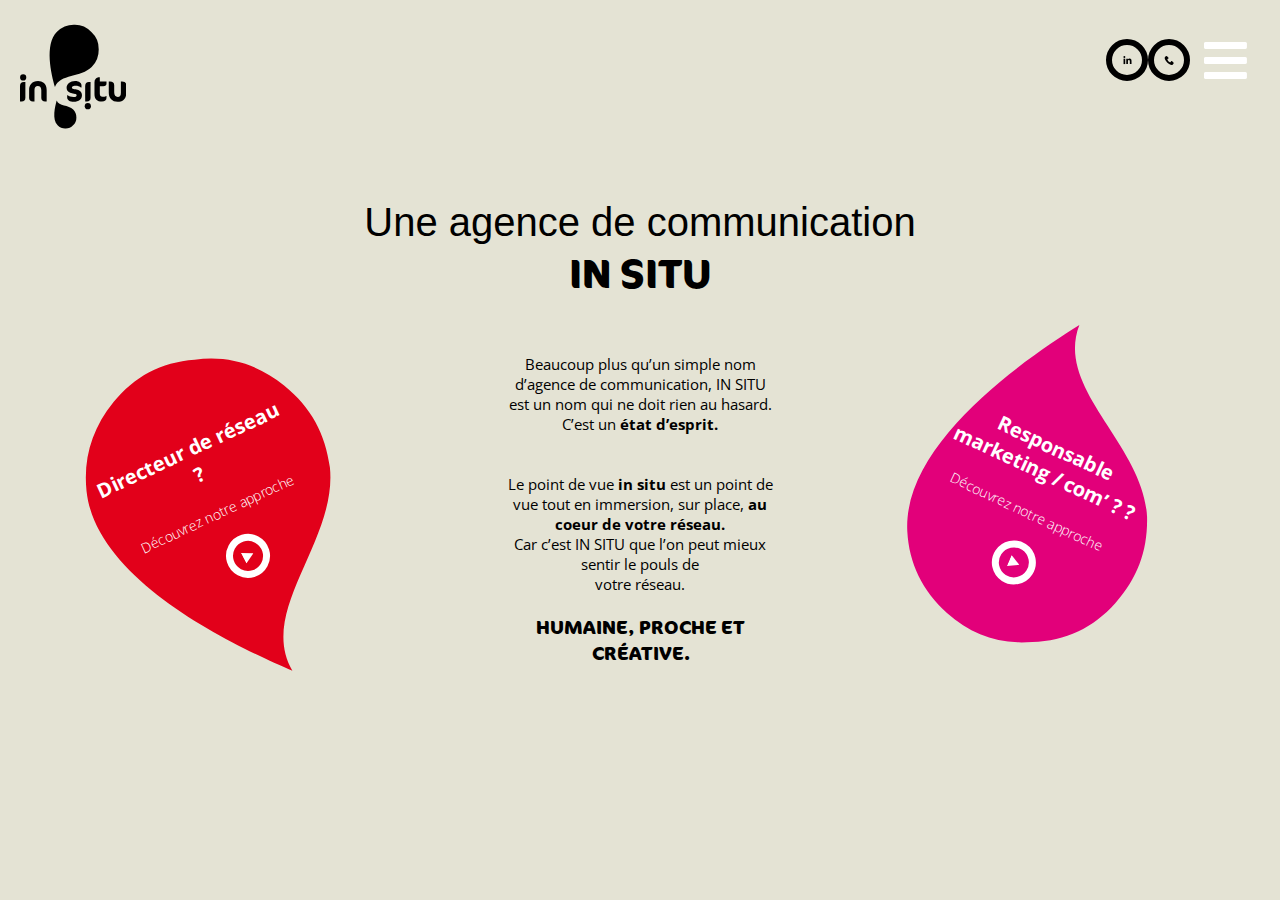
==== about.html @ 2fa6be8c "Add sources" ====
<!DOCTYPE html>
<html lang="fr">
  <head>
    <meta charset="UTF-8" />
    <meta name="viewport" content="width=device-width, initial-scale=1.0" />
    <title>Insitu</title>
    <link
      rel="stylesheet"
      href="https://cdnjs.cloudflare.com/ajax/libs/font-awesome/5.15.1/css/all.min.css"
    />
    <link
      href="https://fonts.googleapis.com/css?family=Open+Sans:300,300italic,regular,italic,600,600italic,700,700italic,800,800italic"
      rel="stylesheet"
    />
    <link rel="stylesheet" href="assets/css/style.css" />
  </head>

  <body class="body_about">
    <header class="about">
      <div class="logo">
        <svg
          xmlns="http://www.w3.org/2000/svg"
          width="156.953"
          height="153.266"
          viewBox="0 0 156.953 153.266"
        >
          <g
            id="Groupe_18"
            data-name="Groupe 18"
            transform="translate(-14.536 -9.21)"
          >
            <path
              id="Tracé_12"
              data-name="Tracé 12"
              d="M114.266,20.056a33.814,33.814,0,0,1,10.845,25.6A36.016,36.016,0,0,1,114.7,71.678c-15.621,15.624-46.849,9.985-54.23,29.5-5.2-18.216-16.049-62.468,3.038-81.557A35.028,35.028,0,0,1,89.1,9.21,32.894,32.894,0,0,1,114.266,20.056Z"
              transform="translate(5.666 0)"
            />
            <path
              id="Tracé_13"
              data-name="Tracé 13"
              d="M75.042,148a15.763,15.763,0,0,1-11.521-4.688c-8.593-8.591-3.711-28.512-1.368-36.714,3.322,8.788,17.379,6.251,24.411,13.283A16.219,16.219,0,0,1,91.25,131.6a15.22,15.22,0,0,1-4.883,11.522A14.8,14.8,0,0,1,75.042,148Z"
              transform="translate(6.555 14.475)"
            />
            <g
              id="Groupe_6"
              data-name="Groupe 6"
              transform="translate(14.536 86.656)"
            >
              <path
                id="Tracé_14"
                data-name="Tracé 14"
                d="M39.507,81.685c-9.15,0-13.246,6.335-13.246,12.613v12.287c0,2.985,2.216,5.071,5.388,5.071H34.19V94.772c0-3.67,1.815-5.95,4.737-5.95,3.578,0,5.318,2.118,5.318,6.477v11.285c0,2.985,2.3,5.071,5.6,5.071h2.331V94.667C52.174,85.7,45.812,81.685,39.507,81.685Z"
                transform="translate(-12.793 -75.884)"
              />
              <path
                id="Tracé_15"
                data-name="Tracé 15"
                d="M87.709,93.767c-5.086-.829-5.333-1.412-5.333-2.371,0-1.173.546-2.733,5.264-2.733,3.125,0,6.34,1.033,7.816,2.511l.126.126h.873v-3.12c0-3.129-2.973-6.5-9.5-6.5-7.13,0-12.506,4.426-12.506,10.292,0,4.485,3.037,7.092,9.284,7.968,5.149.72,5.535,1.531,5.535,2.685s-.492,2.68-4.737,2.68c-3.433,0-6.891-1.308-8.252-2.573l-.124-.116h-.863v3.647c0,3.321,4.287,6.022,9.555,6.022,7.814,0,12.3-3.656,12.3-10.03C97.143,97.63,93.968,94.772,87.709,93.767Z"
                transform="translate(-5.632 -75.884)"
              />
              <path
                id="Tracé_16"
                data-name="Tracé 16"
                d="M98.321,88.584V111.7h2.435c3.544,0,5.5-2.026,5.5-5.705V82.88h-2.435C100.272,82.88,98.321,84.906,98.321,88.584Z"
                transform="translate(-2.083 -75.707)"
              />
              <path
                id="Tracé_17"
                data-name="Tracé 17"
                d="M14.536,88.584V111.7h2.435c3.542,0,5.494-2.026,5.494-5.705V82.88H20.03C16.486,82.88,14.536,84.906,14.536,88.584Z"
                transform="translate(-14.536 -75.707)"
              />
              <path
                id="Tracé_18"
                data-name="Tracé 18"
                d="M118.17,76.635H116.1a5.275,5.275,0,0,0-3.65,2.1,7.517,7.517,0,0,0-2.159,5.922v17.086c0,7.079,3.936,10.979,11.085,10.979,4.229,0,6.655-1.887,6.655-5.177v-2.962h-.817l-.1.064a9.714,9.714,0,0,1-4.891.937c-2.8,0-4.052-1.444-4.052-4.684v-10.7h5.214c3.021,0,4.651-1.961,4.651-3.807V83.068H118.17Z"
                transform="translate(-0.304 -76.635)"
              />
              <path
                id="Tracé_19"
                data-name="Tracé 19"
                d="M148.24,82.236h-1.694v16.41c0,4.2-1.566,6.424-4.528,6.424-3.429,0-5.317-2.451-5.317-6.9V87.73c0-3.646-2.116-5.494-6.288-5.494h-1.748V98.857c0,7.985,5.217,13.352,12.985,13.352,8.545,0,12.876-4.652,12.876-13.827V87.73C154.526,84.034,152.47,82.236,148.24,82.236Z"
                transform="translate(2.426 -75.803)"
              />
            </g>
            <g
              id="Groupe_9"
              data-name="Groupe 9"
              transform="translate(14.681 82.399)"
            >
              <path
                id="Tracé_44"
                data-name="Tracé 44"
                d="M19.2,72.929a4.571,4.571,0,0,0,0,9.142,4.659,4.659,0,0,0,4.6-4.6A4.577,4.577,0,0,0,19.2,72.929Z"
                transform="translate(-14.662 -72.929)"
              />
              <path
                id="Tracé_45"
                data-name="Tracé 45"
                d="M102.315,109.874a4.571,4.571,0,1,0,4.6,4.6A4.659,4.659,0,0,0,102.315,109.874Z"
                transform="translate(-2.31 -67.438)"
              />
            </g>
          </g>
        </svg>
      </div>
      <nav>
        <ul>
          <li>
            <a href=""
              ><svg xmlns="http://www.w3.org/2000/svg" viewBox="0 0 50 50">
                <g
                  id="Groupe_38"
                  data-name="Groupe 38"
                  transform="translate(-1715 -71)"
                >
                  <g
                    id="Groupe_21"
                    data-name="Groupe 21"
                    transform="translate(1725.12 81.12)"
                  >
                    <g
                      id="Ellipse_6"
                      data-name="Ellipse 6"
                      transform="translate(-0.12 -0.12)"
                      fill="none"
                      stroke-width="10"
                    >
                      <circle cx="15" cy="15" r="15" stroke="none" />
                      <circle cx="15" cy="15" r="20" fill="none" />
                    </g>
                  </g>
                  <g id="linkedin" transform="translate(1734 89.286)">
                    <path
                      id="Tracé_62"
                      data-name="Tracé 62"
                      d="M17.229,16.833h0V11.871c0-2.427-.523-4.3-3.36-4.3a2.946,2.946,0,0,0-2.653,1.458h-.039V7.8H8.489v9.032h2.8V12.36c0-1.178.223-2.316,1.681-2.316,1.437,0,1.458,1.344,1.458,2.392v4.4Z"
                      transform="translate(-3.704 -3.305)"
                    />
                    <path
                      id="Tracé_63"
                      data-name="Tracé 63"
                      d="M.4,7.977H3.2v9.032H.4Z"
                      transform="translate(-0.173 -3.481)"
                    />
                    <path
                      id="Tracé_64"
                      data-name="Tracé 64"
                      d="M1.625,0A1.632,1.632,0,1,0,3.249,1.625,1.625,1.625,0,0,0,1.625,0Z"
                      transform="translate(0)"
                    />
                  </g>
                </g>
              </svg>
            </a>
          </li>
          <li>
            <a href="">
              <svg xmlns="http://www.w3.org/2000/svg" viewBox="0 0 50 50">
                <g
                  id="Groupe_39"
                  data-name="Groupe 39"
                  transform="translate(-1773 -71)"
                >
                  <g
                    id="Groupe_20"
                    data-name="Groupe 20"
                    transform="translate(1783.12 81.12)"
                  >
                    <g
                      id="Ellipse_6"
                      data-name="Ellipse 6"
                      transform="translate(-0.12 -0.12)"
                      fill="none"
                      stroke-width="10"
                    >
                      <circle cx="15" cy="15" r="15" stroke="none" />
                      <circle cx="15" cy="15" r="20" fill="none" />
                    </g>
                  </g>
                  <g id="phone" transform="translate(1790.223 89.286)">
                    <g
                      id="Groupe_31"
                      data-name="Groupe 31"
                      transform="translate(0.539 0)"
                    >
                      <path
                        id="Tracé_74"
                        data-name="Tracé 74"
                        d="M15.182,11.059l-2.1-2.1a1.4,1.4,0,0,0-2.328.526,1.431,1.431,0,0,1-1.652.9A6.485,6.485,0,0,1,5.193,6.478a1.361,1.361,0,0,1,.9-1.652A1.4,1.4,0,0,0,6.62,2.5l-2.1-2.1a1.5,1.5,0,0,0-2.028,0L1.063,1.821c-1.427,1.5.15,5.482,3.68,9.012s7.51,5.182,9.012,3.68l1.427-1.427A1.5,1.5,0,0,0,15.182,11.059Z"
                        transform="translate(-0.539 0)"
                      />
                    </g>
                  </g>
                </g>
              </svg>
            </a>
          </li>
        </ul>
        <a class="burger" href="">
          <i class="fas fa-bars"></i>
        </a>
      </nav>
    </header>
    <main>
      <h1>Une agence de communication <span>in situ</span></h1>
      <div class="row">
        <div class="blob">
          <svg xmlns="http://www.w3.org/2000/svg" viewBox="0 0 499.774 508.141">
            <path
              id="Tracé_61"
              data-name="Tracé 61"
              d="M320.351,56.34c32.032,30.176,47.125,67.873,47.125,111.224,0,45.228-15.093,81.039-45.244,113.081-67.878,67.887-203.568,43.387-235.64,128.194C63.983,329.687,16.858,137.4,99.794,54.458,129.959,24.3,167.661,9.21,211,9.21S290.17,24.3,320.351,56.34Z"
              transform="translate(-45.786 234.135) rotate(-41)"
            />
          </svg>
          <div class="blob_content">
            <h2>Directeur de réseau ?</h2>
            <h3>Découvrez notre approche</h3>
            <a class="discover_next" href=""
              ><svg
                xmlns="http://www.w3.org/2000/svg"
                width="11"
                height="12"
                viewBox="0 0 11 12"
              >
                <path
                  id="Polygone_1"
                  data-name="Polygone 1"
                  d="M6,0l6,11H0Z"
                  transform="translate(11) rotate(90)"
                  fill="#fff"
                />
              </svg>
            </a>
          </div>
        </div>
        <div class="content">
          <p>
            Beaucoup plus qu’un simple nom d’agence de communication, IN SITU
            est un nom qui ne doit rien au hasard. C’est un
            <strong>état d’esprit.</strong>
          </p>
          <p>
            Le point de vue <strong>in situ</strong> est un point de vue tout en
            immersion, sur place, <strong>au coeur de votre réseau.</strong>
            <br />Car c’est IN SITU que l’on peut mieux sentir le pouls de
            <br />
            votre réseau.
          </p>
          <span><strong>Humaine, proche et créative.</strong></span>
        </div>
        <div class="blob">
          <svg xmlns="http://www.w3.org/2000/svg" viewBox="0 0 479.767 465.979">
            <path
              id="Tracé_13"
              data-name="Tracé 13"
              d="M207.971,483.484c-40.884,0-76.445-14.231-104.876-42.672C24.872,362.61,69.311,181.257,90.642,106.6c30.239,80,158.2,56.9,222.216,120.916,28.42,30.219,42.661,63.992,42.661,106.643,0,40.884-14.241,76.435-44.45,104.886C282.628,469.253,248.844,483.484,207.971,483.484Z"
              transform="matrix(0.616, 0.788, -0.788, 0.616, 344.89, -111.836)"
            />
          </svg>
          <div class="blob_content">
            <h2>Responsable marketing / com’ ? ?</h2>
            <h3>Découvrez notre approche</h3>
            <a class="discover_next" href=""
              ><svg
                xmlns="http://www.w3.org/2000/svg"
                width="11"
                height="12"
                viewBox="0 0 11 12"
              >
                <path
                  id="Polygone_1"
                  data-name="Polygone 1"
                  d="M6,0l6,11H0Z"
                  transform="translate(11) rotate(90)"
                  fill="#fff"
                />
              </svg>
            </a>
          </div>
        </div>
      </div>
    </main>
  </body>
</html>
---- assets/css/style.css ----
@charset "UTF-8";
@font-face {
  font-family: "CoconOT-Light";
  src: url("../fonts/CoconOT-Light.otf");
  font-weight: normal;
  font-style: normal;
}
@font-face {
  font-family: "CoconOT-Regular";
  src: url("../fonts/CoconOT-Regular.otf");
  font-weight: normal;
  font-style: normal;
}
@font-face {
  font-family: "CoconOT-BoldItalic";
  src: url("../fonts/CoconOT-BoldIta.otf");
  font-weight: normal;
  font-style: normal;
}
@font-face {
  font-family: "CoconOT-Bold";
  src: url("../fonts/CoconOT-Bold.otf");
  font-weight: normal;
  font-style: normal;
}
@font-face {
  font-family: "CoconOT-Italic";
  src: url("../fonts/CoconOT-Ita.otf");
  font-weight: normal;
  font-style: normal;
}
@font-face {
  font-family: "CoconOT-LightItalic";
  src: url("../fonts/CoconOT-LightIta.otf");
  font-weight: normal;
  font-style: normal;
}
* {
  margin: 0;
  padding: 0;
  list-style: none;
  text-decoration: none;
}

@keyframes gradient {
  0% {
    background-position: 0% 50%;
  }
  50% {
    background-position: 100% 50%;
  }
  100% {
    background-position: 0% 50%;
  }
}
body {
  font-family: "Open Sans", sans-serif;
  min-height: 100vh;
  display: flex;
  flex-direction: column;
}
body main {
  display: flex;
  flex-grow: 1;
}
body main div {
  color: #fff;
  font-size: 40px;
  display: flex;
  flex-direction: column;
  margin: 0 40px;
  height: 200px;
}
body main div span {
  font-family: "Open sans", sans-serif;
  font-weight: 400;
}
body main div span strong {
  font-family: "CoconOT-Bold";
  text-transform: uppercase;
}
body main div .list_deroulante {
  width: 101%;
  overflow: hidden;
  display: flex;
  height: 70px;
  flex-direction: row;
  margin: 0;
}
body main div .list_deroulante span {
  margin: 15px 10px 0 0;
}
body main div .list_deroulante ul {
  margin: 0;
  overflow: hidden;
  width: 100%;
}
body main div .list_deroulante ul li {
  color: #fff;
  margin: 10px 0 0 0;
  animation: scrollup 5s linear infinite;
  display: flex;
  align-items: center;
  height: 70px;
  width: 100%;
}
@keyframes insitu_text {
  100% {
    content: "Notre méthode";
  }
  50% {
    content: "Notre méthode";
  }
  25% {
    content: "Découvrez notre approche";
  }
  0% {
    content: "Découvrez notre approche";
  }
}
body footer {
  height: 130px;
  display: flex;
  justify-content: flex-end;
}
body footer ul {
  display: flex;
  color: #fff;
  font-weight: 300;
  align-items: center;
  height: 100%;
}
body footer ul a {
  color: #fff;
  display: flex;
  text-decoration: none;
  align-items: center;
}
body footer ul a li:first-child {
  display: flex;
  position: relative;
  width: 300px;
  align-items: center;
}
body footer ul a li:first-child span {
  width: 100%;
  display: flex;
  margin-right: 90px;
  justify-content: flex-end;
  align-items: center;
  height: 90px;
}
body footer ul a li:first-child span:before {
  position: absolute;
  content: "";
  animation: insitu_text 5s linear infinite;
}
body footer ul a li:first-child strong {
  position: absolute;
  right: 0;
  width: 80px;
}
body footer ul a li:last-child {
  position: relative;
  border: 7px solid #fff;
  border-radius: 50%;
  width: 30px;
  height: 30px;
  margin-right: 38px;
  display: flex;
  justify-content: center;
  align-items: center;
}
body footer ul a li:last-child:after {
  position: absolute;
  content: "";
  width: 40px;
  height: 5px;
  background-color: #fff;
  top: 40%;
  right: -43px;
}

.body_home {
  background: linear-gradient(90deg, #e2001a, #e2007a);
  background-size: 400% 400%;
  animation: gradient 15s ease 1;
  overflow-x: hidden;
  position: relative;
}
.body_home header {
  height: 100px;
}
.body_home header .logo {
  width: 120px;
  margin: 0 40px;
}
.body_home header .logo svg {
  fill: #fff;
  width: 100%;
}
.body_home header nav {
  height: 120px;
  width: 100%;
  display: flex;
  align-items: center;
  justify-content: flex-end;
}
.body_home header nav label .burger i {
  font-size: 49px;
  color: #fff;
}
.body_home header #check {
  display: none;
}
.body_home header #check:checked ~ *.menu {
  transform: translateX(0);
}
.body_home header .menu {
  width: 200px;
  height: 500px;
  position: absolute;
  z-index: 9999;
  background-color: #fff;
  color: #000;
  right: 0;
  bottom: -500px;
  transform: translateX(200px);
  transition: all 0.2s;
  display: flex;
  flex-direction: column;
}
.body_home header .menu li {
  width: 100%;
  height: 50px;
  transition: all 0.2s;
  display: flex;
  align-items: center;
  padding-left: 10px;
}
.body_home header .menu li a {
  color: #000;
}
.body_home header .menu li:hover {
  background-color: #e6e6e6;
  cursor: pointer;
  transition: all 0.2s;
}
.body_home main {
  display: flex;
  align-items: center;
}
.body_home main div span:nth-child(2n) {
  position: relative;
}
.body_home main div span:nth-child(2n):before {
  content: "";
  position: absolute;
  width: 30px;
  height: 5px;
  background-color: #fff;
}

.body_about {
  background-color: #e4e3d4;
  display: flex;
  flex-direction: column;
  overflow: hidden;
}
.body_about header {
  height: 100px;
}
.body_about header nav {
  height: 120px;
  width: 100%;
  display: flex;
  align-items: center;
  justify-content: flex-end;
  color: #fff;
}
.body_about header nav ul li a {
  border-radius: 50%;
  border: 6px solid #000;
  width: 30px;
  height: 30px;
  display: flex;
  align-items: center;
  justify-content: center;
}
.body_about header nav ul li a svg {
  width: 70px;
  height: 70px;
}
.body_about header nav label .burger i {
  font-size: 49px;
  color: #fff;
}
.body_about header #check {
  display: none;
}
.body_about header #check:checked ~ *.menu {
  transform: translateX(0);
}
.body_about header .menu {
  width: 200px;
  height: 500px;
  position: absolute;
  z-index: 9999;
  background-color: #fff;
  color: #000;
  right: 0;
  bottom: -500px;
  transform: translateX(200px);
  transition: all 0.2s;
  display: flex;
  flex-direction: column;
}
.body_about header .menu li {
  width: 100%;
  height: 50px;
  transition: all 0.2s;
  display: flex;
  align-items: center;
  padding-left: 10px;
}
.body_about header .menu li a {
  color: #000;
}
.body_about header .menu li:hover {
  background-color: #e6e6e6;
  cursor: pointer;
  transition: all 0.2s;
}
.body_about main {
  display: flex;
  flex-direction: column;
  align-items: center;
  justify-content: center;
  width: 100%;
}
.body_about main h1 {
  font-family: "Open-sans", sans-serif;
  font-weight: 300;
  display: flex;
  flex-direction: column;
  font-size: 40px;
  align-items: center;
  width: 100%;
}
.body_about main h1 span {
  font-family: "CoconOT-Bold", sans-serif;
  text-transform: uppercase;
}
.body_about main .row {
  display: flex;
  flex-direction: row;
  display: flex;
  align-items: center;
  width: 100%;
  height: 400px;
}
.body_about main .row .blob {
  height: 100%;
  position: relative;
  display: flex;
  justify-content: center;
  align-items: center;
  width: 100%;
}
.body_about main .row .blob svg {
  position: absolute;
  transform: rotate(-10deg);
}
.body_about main .row .blob .blob_content {
  position: absolute;
  display: flex;
  align-items: center;
  justify-content: center;
}
.body_about main .row .blob .blob_content h2 {
  font-size: 20px;
  width: 200px;
  text-align: center;
  margin-right: 40px;
}
.body_about main .row .blob .blob_content h3 {
  font-size: 14px;
  width: 300px;
  text-align: center;
  margin: 20px 40px 0 0;
  font-weight: 300;
}
.body_about main .row .blob .blob_content a {
  border-radius: 50%;
  border: 7px solid #fff;
  width: 30px;
  height: 30px;
  display: flex;
  justify-content: center;
  align-items: center;
  transform: rotate(8deg);
  margin: 20px 20px 0 0;
}
.body_about main .row .blob:first-child svg {
  fill: #e2001a;
}
.body_about main .row .blob:first-child .blob_content {
  transform: rotate(-25deg);
}
.body_about main .row .blob:last-child svg {
  fill: #e2007a;
}
.body_about main .row .blob:last-child .blob_content {
  transform: rotate(25deg);
  margin-top: 29px;
}
.body_about main .row .content {
  display: flex;
  flex-direction: column;
  color: #000;
  justify-content: center;
  text-align: center;
  width: 70%;
}
.body_about main .row .content p {
  font-size: 15px;
  color: #000;
  margin: 20px 0;
}
.body_about main .row .content span {
  font-size: 19px;
}
.body_about header {
  height: 120px;
}
.body_about header .logo {
  width: 120px;
  margin: 0 20px;
}
.body_about header .logo svg {
  fill: #000;
  width: 100%;
}
.body_about header nav {
  height: 120px;
  width: 100%;
  display: flex;
  align-items: center;
  justify-content: flex-end;
}
.body_about header nav .burger i {
  font-size: 49px;
  color: #fff;
}

.body_insitu {
  background: url("../img/circle.svg");
  background-color: #e4e3d4;
  overflow: hidden;
}
.body_insitu header .logo {
  width: 160px;
  margin: 20px 40px;
}
.body_insitu header .logo svg {
  fill: #fff;
  width: 100%;
}
.body_insitu header nav a i {
  color: #e2001a;
}
.body_insitu main {
  display: flex;
  flex-direction: column;
  align-items: center;
  justify-content: center;
  width: 100%;
}
.body_insitu main h1 {
  font-family: "Open-sans", sans-serif;
  font-weight: 300;
  display: flex;
  flex-direction: column;
  font-size: 40px;
  align-items: center;
  width: 100%;
}
.body_insitu main h1 span {
  font-family: "CoconOT-Bold", sans-serif;
  text-transform: uppercase;
}
.body_insitu main .row {
  display: flex;
  flex-direction: row;
  align-items: center;
  width: 100%;
  height: 400px;
  justify-content: space-between;
}
.body_insitu main .row .blob {
  height: 100%;
  position: relative;
  display: flex;
  justify-content: center;
  align-items: center;
  width: 550px;
}
.body_insitu main .row .blob svg {
  position: absolute;
  transform: rotate(-20deg);
}
.body_insitu main .row .blob .blob_content {
  position: absolute;
  display: flex;
  color: #000;
  width: 300px;
}
.body_insitu main .row .blob .blob_content h2 {
  font-size: 20px;
  width: 200px;
  margin: 0 0 0 10px;
  color: #e2001a;
  font-weight: 300;
}
.body_insitu main .row .blob .blob_content p {
  font-size: 13px;
  text-align: left;
  margin: 10px 0 0 10px;
  width: 280px;
  font-weight: 300;
}
.body_insitu main .row .blob .blob_content .discover_next {
  border-radius: 50%;
  border: 7px solid #fff;
  width: 30px;
  height: 30px;
  display: flex;
  justify-content: center;
  align-items: center;
  transform: rotate(8deg);
  margin: 20px 20px 0 0;
}
.body_insitu main .row .blob:first-child svg {
  fill: #fff;
  transform: rotate(230deg) scaleX(-1);
}
.body_insitu main .row .blob:first-child .blob_content {
  margin-top: 29px;
}
.body_insitu main .row .blob:first-child .blob_content .call {
  max-width: 130px;
  height: 50px;
  background-color: #000;
  text-decoration: underline;
  font-size: 13px;
  color: #fff;
  display: flex;
  justify-content: center;
  align-items: center;
  padding: 5px 0;
  text-transform: uppercase;
  margin: 10px 0 0 12px;
}
.body_insitu main .row .blob:last-child svg {
  fill: #fff;
  transform: rotate(-50deg);
  width: 450px;
}
.body_insitu main .row .blob:last-child .blob_content {
  width: 200px;
  margin-top: 29px;
  height: 200px;
}
.body_insitu main .row .blob:last-child .blob_content h2 {
  font-size: 17px;
  margin: 0;
}
.body_insitu main .row .blob:last-child .blob_content ul {
  margin: 10px 0 0 0;
  width: 100%;
}
.body_insitu main .row .blob:last-child .blob_content ul li {
  position: relative;
  font-size: 11px;
  margin: 0 0 8px 10px;
  width: 100%;
}
.body_insitu main .row .blob:last-child .blob_content ul li:before {
  position: absolute;
  content: "";
  width: 15px;
  height: 15px;
  background-color: #e2001a;
  border-radius: 50%;
  left: -20px;
}
.body_insitu main .row .content {
  display: flex;
  flex-direction: column;
  color: #000;
  justify-content: center;
  text-align: center;
  width: 70%;
}
.body_insitu main .row .content p {
  font-size: 15px;
  color: #000;
  margin: 20px 0;
}
.body_insitu main .row .content span {
  font-size: 19px;
}

.body_method {
  background-color: #000;
  overflow-x: hidden;
}
.body_method header {
  height: 100px;
}
.body_method header .logo {
  width: 120px;
  margin: 0 40px;
}
.body_method header .logo svg {
  fill: #fff;
  width: 100%;
}
.body_method header nav {
  height: 120px;
  width: 100%;
  display: flex;
  align-items: center;
  justify-content: flex-end;
}
.body_method header nav label .burger i {
  font-size: 49px;
  color: #fff;
}
.body_method header #check {
  display: none;
}
.body_method header #check:checked ~ *.menu {
  transform: translateX(0);
}
.body_method header .menu {
  width: 200px;
  height: 500px;
  position: absolute;
  z-index: 9999;
  background-color: #fff;
  color: #000;
  right: 0;
  bottom: -500px;
  transform: translateX(200px);
  transition: all 0.2s;
  display: flex;
  flex-direction: column;
}
.body_method header .menu li {
  width: 100%;
  height: 50px;
  transition: all 0.2s;
  display: flex;
  align-items: center;
  padding-left: 10px;
}
.body_method header .menu li a {
  color: #000;
}
.body_method header .menu li:hover {
  background-color: #e6e6e6;
  cursor: pointer;
  transition: all 0.2s;
}
.body_method .main_method {
  display: flex;
  align-items: center;
  justify-content: center;
}
.body_method .main_method .method_circle {
  width: 400px;
  height: 400px;
  border: 2px solid #fff;
  border-radius: 50%;
  position: relative;
  display: flex;
  align-items: center;
  justify-content: center;
  flex-direction: column;
}
.body_method .main_method .method_circle a {
  position: absolute;
  border: 1px solid #fff;
  border-radius: 50%;
  width: 20px;
  height: 20px;
  position: absolute;
}
.body_method .main_method .method_circle a:hover {
  background-color: #fff;
}
.body_method .main_method .method_circle a:first-child {
  top: -50px;
  left: 46%;
}
.body_method .main_method .method_circle a:nth-child(2n) {
  top: 80px;
  right: -40px;
}
.body_method .main_method .method_circle a:nth-child(3n) {
  bottom: 80px;
  right: -30px;
}
.body_method .main_method .method_circle a:nth-child(4n) {
  top: 300px;
  left: -30px;
}
.body_method .main_method .method_circle a:nth-child(5n) {
  top: 80px;
  left: -40px;
}
.body_method .main_method .method_circle .active {
  background-color: #fff;
}
.body_method .main_method .method_circle h1 {
  margin-bottom: 30px;
}
.body_method .main_method .method_circle h1 strong {
  font-size: 30px;
  font-family: "CoconOT-Bold";
}
.body_method .main_method .method_circle h1,
.body_method .main_method .method_circle h2 {
  font-size: 25px;
  display: flex;
  flex-direction: column;
  align-items: center;
  font-weight: 300;
  text-transform: uppercase;
  line-height: 40px;
}
.body_method .main_method_alt {
  display: flex;
  align-items: center;
  justify-content: center;
}
.body_method .main_method_alt .method_circle_btn {
  width: 470px;
  height: 470px;
  border-radius: 50%;
  position: relative;
  display: flex;
  align-items: center;
  justify-content: center;
  flex-direction: column;
  color: #000;
}
.body_method .main_method_alt .method_circle_btn .method_circle {
  width: 400px;
  height: 400px;
  border: 2px solid #fff;
  border-radius: 50%;
  position: relative;
  display: flex;
  align-items: center;
  justify-content: center;
  flex-direction: column;
  background-color: #fff;
  color: #000;
}
.body_method .main_method_alt .method_circle_btn .method_circle a {
  position: absolute;
  border: 1px solid #e2007a;
  border-radius: 50%;
  width: 20px;
  height: 20px;
  position: absolute;
  background-color: #fff;
}
.body_method .main_method_alt .method_circle_btn .method_circle a:hover {
  background-color: #e2007a;
}
.body_method .main_method_alt .method_circle_btn .method_circle a:first-child {
  top: -48px;
  left: 46%;
}
.body_method .main_method_alt .method_circle_btn .method_circle a:nth-child(2n) {
  top: 80px;
  right: -20px;
}
.body_method .main_method_alt .method_circle_btn .method_circle a:nth-child(3n) {
  bottom: 80px;
  right: -20px;
}
.body_method .main_method_alt .method_circle_btn .method_circle a:nth-child(4n) {
  top: 300px;
  left: -20px;
}
.body_method .main_method_alt .method_circle_btn .method_circle a:nth-child(5n) {
  top: 80px;
  left: -20px;
}
.body_method .main_method_alt .method_circle_btn .method_circle .active {
  background-color: #e2007a;
}
.body_method .main_method_alt .method_circle_btn .method_circle h1 {
  margin-bottom: 30px;
  font-size: 30px;
  display: flex;
  flex-direction: column;
  align-items: center;
  font-weight: bold;
  text-transform: uppercase;
  line-height: 40px;
  font-family: "CoconOT-Bold";
  color: #e2007a;
}
.body_method .main_method_alt .method_circle_btn .method_circle h2 {
  font-size: 20px;
  display: flex;
  flex-direction: column;
  align-items: center;
  font-weight: 400;
  text-transform: uppercase;
  line-height: 40px;
}
.body_method .main_method_alt .method_circle_btn .method_circle p {
  font-size: 15px;
  text-align: center;
}
.body_method .main_method_alt .circle_border_pink {
  border: 2px solid #e2007a;
}
.body_method .main_method_alt .circle_border_red {
  border: 2px solid #e2001a;
}

.body_contact {
  background-color: #e4e3d4;
  display: flex;
  align-items: center;
  flex-direction: column;
  overflow-x: hidden;
}
.body_contact header nav {
  height: 120px;
  width: 100%;
  display: flex;
  align-items: center;
  justify-content: flex-end;
}
.body_contact header nav ul {
  display: flex;
}
.body_contact header nav ul li a {
  margin: 0 10px;
}
.body_contact header nav ul li a svg {
  fill: #000;
  stroke: #000;
}
.body_contact header nav label .burger i {
  font-size: 49px;
  color: #fff;
}
.body_contact header #check {
  display: none;
}
.body_contact header #check:checked ~ *.menu {
  transform: translateX(0);
}
.body_contact header .menu {
  width: 200px;
  height: 500px;
  position: absolute;
  z-index: 9999;
  background-color: #fff;
  color: #000;
  right: 0;
  bottom: -500px;
  transform: translateX(200px);
  transition: all 0.2s;
  display: flex;
  flex-direction: column;
}
.body_contact header .menu li {
  width: 100%;
  height: 50px;
  transition: all 0.2s;
  display: flex;
  align-items: center;
  padding-left: 10px;
}
.body_contact header .menu li a {
  color: #000;
}
.body_contact header .menu li:hover {
  background-color: #e6e6e6;
  cursor: pointer;
  transition: all 0.2s;
}
.body_contact header .logo {
  width: 120px;
  margin: 0 40px;
}
.body_contact header .logo svg {
  fill: #000;
  width: 100%;
}
.body_contact main {
  display: flex;
  flex-direction: column;
  align-items: center;
  justify-content: center;
  width: 70%;
}
.body_contact main h1 {
  font-weight: 300;
  width: 100%;
  margin-bottom: 30px;
  font-size: 40px;
}
.body_contact main h1 strong {
  font-family: "CoconOT-Bold";
}
.body_contact main .row {
  height: 100%;
  display: flex;
  justify-content: space-between;
  width: 100%;
}
.body_contact main .row .item {
  width: 100%;
  margin: 0;
}
.body_contact main .row .item .column {
  display: flex;
  flex-direction: column;
  height: 100%;
}
.body_contact main .row .item .column .item {
  display: flex;
  margin: 40px 0 200px 0;
  width: 100%;
  flex-direction: column;
  height: 100%;
}
.body_contact main .row .item .column .item img {
  max-width: 400px;
}
.body_contact main .row .item .column .item .grue {
  height: 400px;
}
.body_contact main .row .item .column .item address {
  font-size: 11px;
  color: #000;
  height: 100%;
  display: flex;
  flex-direction: column;
}
.body_contact main .row .item .column .item .row {
  display: flex;
  width: 100%;
  flex-direction: row;
}
.body_contact main .row .item .column .item .row .item {
  width: 100%;
  margin: 20px 0;
  display: flex;
}
.body_contact main .row .item .column .item .row .item h6 {
  font-size: 13px;
  font-weight: bold;
  color: #000;
}
.body_contact main .row .item .column .item .row .item span {
  font-weight: 300;
  font-size: 11px;
}
.body_contact main .row .item .column .item .row .item a {
  font-weight: 300;
  font-size: 11px;
  text-decoration: none;
  color: #000;
}
.body_contact main .row .item .column .item .row .item a:hover {
  font-weight: bold;
  cursor: pointer;
}
.body_contact main .row .item .column .item .row .item a:last-child {
  border-bottom: 6px solid #000;
  padding-bottom: 4px;
  width: 40px;
}
.body_contact main .row .item .column .item h2 {
  font-size: 20px;
  color: #000;
  font-weight: 300;
  width: 100%;
}
.body_contact main .row .item .column .item h2 strong {
  text-transform: uppercase;
  font-family: "CoconOT-Bold";
}
.body_contact main .row .item .column .item h3 {
  font-size: 30px;
  font-weight: 300;
  color: #000;
}
.body_contact main .row .item .column .item h3 strong {
  border-bottom: 6px solid #000;
  text-transform: uppercase;
}
.body_contact main .row .item .column .item form {
  display: flex;
  flex-direction: column;
}
.body_contact main .row .item .column .item form input,
.body_contact main .row .item .column .item form select {
  width: 270px;
  border: 10px solid #000;
  background-color: #fff;
  font-size: 12px;
  height: 30px;
  margin-bottom: 10px;
  padding-left: 10px;
}
.body_contact main .row .item .column .item form select {
  height: 50px;
  width: 300px;
}
.body_contact main .row .item .column .item form button {
  background-color: #000;
  width: 300px;
  font-size: 12px;
  height: 50px;
  margin-bottom: 2px;
  padding-left: 10px;
  color: #fff;
  text-align: left;
  cursor: pointer;
}
.body_contact main .row .item .column .item form label {
  display: flex;
  font-size: 11px;
  color: #000;
}
.body_contact main .row .item .column .item form label input[type=checkbox] {
  width: 12px;
  border: 5px solid #000;
  padding-left: 30px;
}
.body_contact main .row .item:last-child {
  margin-top: 100px;
}

.method_1_bg {
  background: linear-gradient(90deg, #e2001a, #e2007a);
  background-size: 100% 60%;
}

.method_2_bg {
  background: url("../img/IMMERSION.jpg");
  background-size: cover;
  background-repeat: no-repeat;
  width: 100%;
}

.method_3_bg {
  background: url("../img/CAP_A_ATTEINDRE.jpg");
  background-size: 100%;
  background-repeat: no-repeat;
  height: 100%;
}

.method_4_bg {
  background: url("../img/TETE A TETE.jpg");
  background-size: 100% 100%;
  background-repeat: no-repeat;
  height: 100%;
}

.method_5_bg {
  background: url("../img/TEAM DEDIÉE.jpg");
  background-size: cover;
  background-repeat: no-repeat;
  width: 100%;
}

header {
  width: 100%;
  display: flex;
  position: absolute;
}
header nav {
  height: 120px;
  width: 100%;
  display: flex;
  align-items: center;
  justify-content: flex-end;
}
header nav ul {
  display: flex;
}
header nav ul li a img {
  width: 50px;
  margin-right: 10px;
}
header nav .burger {
  display: flex;
  width: 70px;
  margin-right: 20px;
  align-items: center;
  justify-content: center;
  height: 100%;
}
header nav .burger i {
  font-size: 49px;
  color: #fff;
}

@keyframes scrollup {
  0%, 12.66%, 100% {
    transform: translate3d(0, 0, 0);
  }
  16.66%, 29.32% {
    transform: translate3d(0, -120%, 0);
  }
  33.32%, 45.98% {
    transform: translate3d(0, -230%, 0);
  }
  49.98%, 62.64% {
    transform: translate3d(0, -340%, 0);
  }
  66.64%, 79.3% {
    transform: translate3d(0, 0, 0);
  }
}

/*# sourceMappingURL=style.css.map */
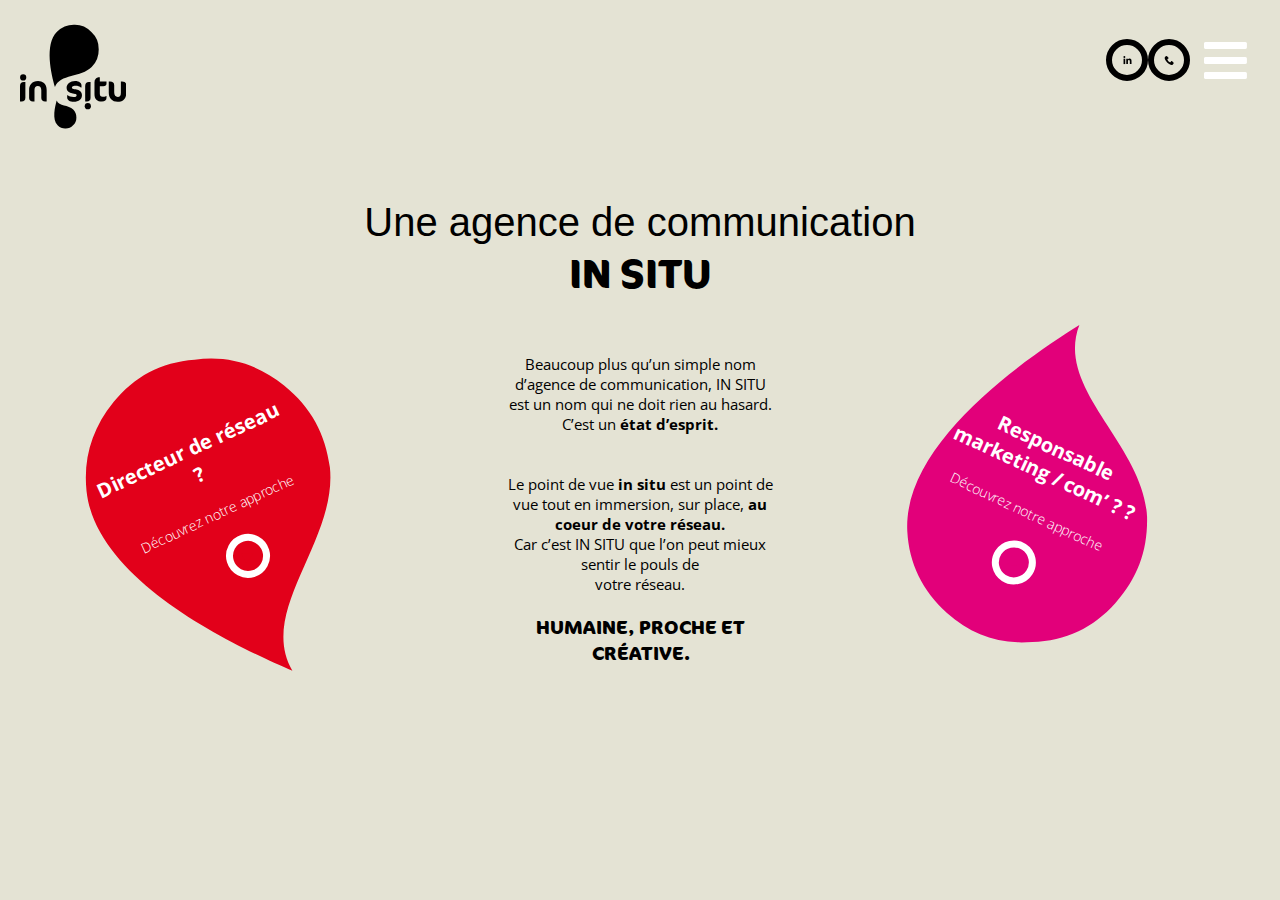
==== commit 0075cc81: "Réorganisation des fichiers SASS et minification" ====
--- a/about.html
+++ b/about.html
@@ -229,7 +229,7 @@
                   data-name="Polygone 1"
                   d="M6,0l6,11H0Z"
                   transform="translate(11) rotate(90)"
-                  fill="#fff"
+                  fill="$white"
                 />
               </svg>
             </a>
@@ -274,7 +274,7 @@
                   data-name="Polygone 1"
                   d="M6,0l6,11H0Z"
                   transform="translate(11) rotate(90)"
-                  fill="#fff"
+                  fill="$white"
                 />
               </svg>
             </a>
--- a/assets/css/style.css
+++ b/assets/css/style.css
@@ -1,1141 +1 @@
-@charset "UTF-8";
-@font-face {
-  font-family: "CoconOT-Light";
-  src: url("../fonts/CoconOT-Light.otf");
-  font-weight: normal;
-  font-style: normal;
-}
-@font-face {
-  font-family: "CoconOT-Regular";
-  src: url("../fonts/CoconOT-Regular.otf");
-  font-weight: normal;
-  font-style: normal;
-}
-@font-face {
-  font-family: "CoconOT-BoldItalic";
-  src: url("../fonts/CoconOT-BoldIta.otf");
-  font-weight: normal;
-  font-style: normal;
-}
-@font-face {
-  font-family: "CoconOT-Bold";
-  src: url("../fonts/CoconOT-Bold.otf");
-  font-weight: normal;
-  font-style: normal;
-}
-@font-face {
-  font-family: "CoconOT-Italic";
-  src: url("../fonts/CoconOT-Ita.otf");
-  font-weight: normal;
-  font-style: normal;
-}
-@font-face {
-  font-family: "CoconOT-LightItalic";
-  src: url("../fonts/CoconOT-LightIta.otf");
-  font-weight: normal;
-  font-style: normal;
-}
-* {
-  margin: 0;
-  padding: 0;
-  list-style: none;
-  text-decoration: none;
-}
-
-@keyframes gradient {
-  0% {
-    background-position: 0% 50%;
-  }
-  50% {
-    background-position: 100% 50%;
-  }
-  100% {
-    background-position: 0% 50%;
-  }
-}
-body {
-  font-family: "Open Sans", sans-serif;
-  min-height: 100vh;
-  display: flex;
-  flex-direction: column;
-}
-body main {
-  display: flex;
-  flex-grow: 1;
-}
-body main div {
-  color: #fff;
-  font-size: 40px;
-  display: flex;
-  flex-direction: column;
-  margin: 0 40px;
-  height: 200px;
-}
-body main div span {
-  font-family: "Open sans", sans-serif;
-  font-weight: 400;
-}
-body main div span strong {
-  font-family: "CoconOT-Bold";
-  text-transform: uppercase;
-}
-body main div .list_deroulante {
-  width: 101%;
-  overflow: hidden;
-  display: flex;
-  height: 70px;
-  flex-direction: row;
-  margin: 0;
-}
-body main div .list_deroulante span {
-  margin: 15px 10px 0 0;
-}
-body main div .list_deroulante ul {
-  margin: 0;
-  overflow: hidden;
-  width: 100%;
-}
-body main div .list_deroulante ul li {
-  color: #fff;
-  margin: 10px 0 0 0;
-  animation: scrollup 5s linear infinite;
-  display: flex;
-  align-items: center;
-  height: 70px;
-  width: 100%;
-}
-@keyframes insitu_text {
-  100% {
-    content: "Notre méthode";
-  }
-  50% {
-    content: "Notre méthode";
-  }
-  25% {
-    content: "Découvrez notre approche";
-  }
-  0% {
-    content: "Découvrez notre approche";
-  }
-}
-body footer {
-  height: 130px;
-  display: flex;
-  justify-content: flex-end;
-}
-body footer ul {
-  display: flex;
-  color: #fff;
-  font-weight: 300;
-  align-items: center;
-  height: 100%;
-}
-body footer ul a {
-  color: #fff;
-  display: flex;
-  text-decoration: none;
-  align-items: center;
-}
-body footer ul a li:first-child {
-  display: flex;
-  position: relative;
-  width: 300px;
-  align-items: center;
-}
-body footer ul a li:first-child span {
-  width: 100%;
-  display: flex;
-  margin-right: 90px;
-  justify-content: flex-end;
-  align-items: center;
-  height: 90px;
-}
-body footer ul a li:first-child span:before {
-  position: absolute;
-  content: "";
-  animation: insitu_text 5s linear infinite;
-}
-body footer ul a li:first-child strong {
-  position: absolute;
-  right: 0;
-  width: 80px;
-}
-body footer ul a li:last-child {
-  position: relative;
-  border: 7px solid #fff;
-  border-radius: 50%;
-  width: 30px;
-  height: 30px;
-  margin-right: 38px;
-  display: flex;
-  justify-content: center;
-  align-items: center;
-}
-body footer ul a li:last-child:after {
-  position: absolute;
-  content: "";
-  width: 40px;
-  height: 5px;
-  background-color: #fff;
-  top: 40%;
-  right: -43px;
-}
-
-.body_home {
-  background: linear-gradient(90deg, #e2001a, #e2007a);
-  background-size: 400% 400%;
-  animation: gradient 15s ease 1;
-  overflow-x: hidden;
-  position: relative;
-}
-.body_home header {
-  height: 100px;
-}
-.body_home header .logo {
-  width: 120px;
-  margin: 0 40px;
-}
-.body_home header .logo svg {
-  fill: #fff;
-  width: 100%;
-}
-.body_home header nav {
-  height: 120px;
-  width: 100%;
-  display: flex;
-  align-items: center;
-  justify-content: flex-end;
-}
-.body_home header nav label .burger i {
-  font-size: 49px;
-  color: #fff;
-}
-.body_home header #check {
-  display: none;
-}
-.body_home header #check:checked ~ *.menu {
-  transform: translateX(0);
-}
-.body_home header .menu {
-  width: 200px;
-  height: 500px;
-  position: absolute;
-  z-index: 9999;
-  background-color: #fff;
-  color: #000;
-  right: 0;
-  bottom: -500px;
-  transform: translateX(200px);
-  transition: all 0.2s;
-  display: flex;
-  flex-direction: column;
-}
-.body_home header .menu li {
-  width: 100%;
-  height: 50px;
-  transition: all 0.2s;
-  display: flex;
-  align-items: center;
-  padding-left: 10px;
-}
-.body_home header .menu li a {
-  color: #000;
-}
-.body_home header .menu li:hover {
-  background-color: #e6e6e6;
-  cursor: pointer;
-  transition: all 0.2s;
-}
-.body_home main {
-  display: flex;
-  align-items: center;
-}
-.body_home main div span:nth-child(2n) {
-  position: relative;
-}
-.body_home main div span:nth-child(2n):before {
-  content: "";
-  position: absolute;
-  width: 30px;
-  height: 5px;
-  background-color: #fff;
-}
-
-.body_about {
-  background-color: #e4e3d4;
-  display: flex;
-  flex-direction: column;
-  overflow: hidden;
-}
-.body_about header {
-  height: 100px;
-}
-.body_about header nav {
-  height: 120px;
-  width: 100%;
-  display: flex;
-  align-items: center;
-  justify-content: flex-end;
-  color: #fff;
-}
-.body_about header nav ul li a {
-  border-radius: 50%;
-  border: 6px solid #000;
-  width: 30px;
-  height: 30px;
-  display: flex;
-  align-items: center;
-  justify-content: center;
-}
-.body_about header nav ul li a svg {
-  width: 70px;
-  height: 70px;
-}
-.body_about header nav label .burger i {
-  font-size: 49px;
-  color: #fff;
-}
-.body_about header #check {
-  display: none;
-}
-.body_about header #check:checked ~ *.menu {
-  transform: translateX(0);
-}
-.body_about header .menu {
-  width: 200px;
-  height: 500px;
-  position: absolute;
-  z-index: 9999;
-  background-color: #fff;
-  color: #000;
-  right: 0;
-  bottom: -500px;
-  transform: translateX(200px);
-  transition: all 0.2s;
-  display: flex;
-  flex-direction: column;
-}
-.body_about header .menu li {
-  width: 100%;
-  height: 50px;
-  transition: all 0.2s;
-  display: flex;
-  align-items: center;
-  padding-left: 10px;
-}
-.body_about header .menu li a {
-  color: #000;
-}
-.body_about header .menu li:hover {
-  background-color: #e6e6e6;
-  cursor: pointer;
-  transition: all 0.2s;
-}
-.body_about main {
-  display: flex;
-  flex-direction: column;
-  align-items: center;
-  justify-content: center;
-  width: 100%;
-}
-.body_about main h1 {
-  font-family: "Open-sans", sans-serif;
-  font-weight: 300;
-  display: flex;
-  flex-direction: column;
-  font-size: 40px;
-  align-items: center;
-  width: 100%;
-}
-.body_about main h1 span {
-  font-family: "CoconOT-Bold", sans-serif;
-  text-transform: uppercase;
-}
-.body_about main .row {
-  display: flex;
-  flex-direction: row;
-  display: flex;
-  align-items: center;
-  width: 100%;
-  height: 400px;
-}
-.body_about main .row .blob {
-  height: 100%;
-  position: relative;
-  display: flex;
-  justify-content: center;
-  align-items: center;
-  width: 100%;
-}
-.body_about main .row .blob svg {
-  position: absolute;
-  transform: rotate(-10deg);
-}
-.body_about main .row .blob .blob_content {
-  position: absolute;
-  display: flex;
-  align-items: center;
-  justify-content: center;
-}
-.body_about main .row .blob .blob_content h2 {
-  font-size: 20px;
-  width: 200px;
-  text-align: center;
-  margin-right: 40px;
-}
-.body_about main .row .blob .blob_content h3 {
-  font-size: 14px;
-  width: 300px;
-  text-align: center;
-  margin: 20px 40px 0 0;
-  font-weight: 300;
-}
-.body_about main .row .blob .blob_content a {
-  border-radius: 50%;
-  border: 7px solid #fff;
-  width: 30px;
-  height: 30px;
-  display: flex;
-  justify-content: center;
-  align-items: center;
-  transform: rotate(8deg);
-  margin: 20px 20px 0 0;
-}
-.body_about main .row .blob:first-child svg {
-  fill: #e2001a;
-}
-.body_about main .row .blob:first-child .blob_content {
-  transform: rotate(-25deg);
-}
-.body_about main .row .blob:last-child svg {
-  fill: #e2007a;
-}
-.body_about main .row .blob:last-child .blob_content {
-  transform: rotate(25deg);
-  margin-top: 29px;
-}
-.body_about main .row .content {
-  display: flex;
-  flex-direction: column;
-  color: #000;
-  justify-content: center;
-  text-align: center;
-  width: 70%;
-}
-.body_about main .row .content p {
-  font-size: 15px;
-  color: #000;
-  margin: 20px 0;
-}
-.body_about main .row .content span {
-  font-size: 19px;
-}
-.body_about header {
-  height: 120px;
-}
-.body_about header .logo {
-  width: 120px;
-  margin: 0 20px;
-}
-.body_about header .logo svg {
-  fill: #000;
-  width: 100%;
-}
-.body_about header nav {
-  height: 120px;
-  width: 100%;
-  display: flex;
-  align-items: center;
-  justify-content: flex-end;
-}
-.body_about header nav .burger i {
-  font-size: 49px;
-  color: #fff;
-}
-
-.body_insitu {
-  background: url("../img/circle.svg");
-  background-color: #e4e3d4;
-  overflow: hidden;
-}
-.body_insitu header .logo {
-  width: 160px;
-  margin: 20px 40px;
-}
-.body_insitu header .logo svg {
-  fill: #fff;
-  width: 100%;
-}
-.body_insitu header nav a i {
-  color: #e2001a;
-}
-.body_insitu main {
-  display: flex;
-  flex-direction: column;
-  align-items: center;
-  justify-content: center;
-  width: 100%;
-}
-.body_insitu main h1 {
-  font-family: "Open-sans", sans-serif;
-  font-weight: 300;
-  display: flex;
-  flex-direction: column;
-  font-size: 40px;
-  align-items: center;
-  width: 100%;
-}
-.body_insitu main h1 span {
-  font-family: "CoconOT-Bold", sans-serif;
-  text-transform: uppercase;
-}
-.body_insitu main .row {
-  display: flex;
-  flex-direction: row;
-  align-items: center;
-  width: 100%;
-  height: 400px;
-  justify-content: space-between;
-}
-.body_insitu main .row .blob {
-  height: 100%;
-  position: relative;
-  display: flex;
-  justify-content: center;
-  align-items: center;
-  width: 550px;
-}
-.body_insitu main .row .blob svg {
-  position: absolute;
-  transform: rotate(-20deg);
-}
-.body_insitu main .row .blob .blob_content {
-  position: absolute;
-  display: flex;
-  color: #000;
-  width: 300px;
-}
-.body_insitu main .row .blob .blob_content h2 {
-  font-size: 20px;
-  width: 200px;
-  margin: 0 0 0 10px;
-  color: #e2001a;
-  font-weight: 300;
-}
-.body_insitu main .row .blob .blob_content p {
-  font-size: 13px;
-  text-align: left;
-  margin: 10px 0 0 10px;
-  width: 280px;
-  font-weight: 300;
-}
-.body_insitu main .row .blob .blob_content .discover_next {
-  border-radius: 50%;
-  border: 7px solid #fff;
-  width: 30px;
-  height: 30px;
-  display: flex;
-  justify-content: center;
-  align-items: center;
-  transform: rotate(8deg);
-  margin: 20px 20px 0 0;
-}
-.body_insitu main .row .blob:first-child svg {
-  fill: #fff;
-  transform: rotate(230deg) scaleX(-1);
-}
-.body_insitu main .row .blob:first-child .blob_content {
-  margin-top: 29px;
-}
-.body_insitu main .row .blob:first-child .blob_content .call {
-  max-width: 130px;
-  height: 50px;
-  background-color: #000;
-  text-decoration: underline;
-  font-size: 13px;
-  color: #fff;
-  display: flex;
-  justify-content: center;
-  align-items: center;
-  padding: 5px 0;
-  text-transform: uppercase;
-  margin: 10px 0 0 12px;
-}
-.body_insitu main .row .blob:last-child svg {
-  fill: #fff;
-  transform: rotate(-50deg);
-  width: 450px;
-}
-.body_insitu main .row .blob:last-child .blob_content {
-  width: 200px;
-  margin-top: 29px;
-  height: 200px;
-}
-.body_insitu main .row .blob:last-child .blob_content h2 {
-  font-size: 17px;
-  margin: 0;
-}
-.body_insitu main .row .blob:last-child .blob_content ul {
-  margin: 10px 0 0 0;
-  width: 100%;
-}
-.body_insitu main .row .blob:last-child .blob_content ul li {
-  position: relative;
-  font-size: 11px;
-  margin: 0 0 8px 10px;
-  width: 100%;
-}
-.body_insitu main .row .blob:last-child .blob_content ul li:before {
-  position: absolute;
-  content: "";
-  width: 15px;
-  height: 15px;
-  background-color: #e2001a;
-  border-radius: 50%;
-  left: -20px;
-}
-.body_insitu main .row .content {
-  display: flex;
-  flex-direction: column;
-  color: #000;
-  justify-content: center;
-  text-align: center;
-  width: 70%;
-}
-.body_insitu main .row .content p {
-  font-size: 15px;
-  color: #000;
-  margin: 20px 0;
-}
-.body_insitu main .row .content span {
-  font-size: 19px;
-}
-
-.body_method {
-  background-color: #000;
-  overflow-x: hidden;
-}
-.body_method header {
-  height: 100px;
-}
-.body_method header .logo {
-  width: 120px;
-  margin: 0 40px;
-}
-.body_method header .logo svg {
-  fill: #fff;
-  width: 100%;
-}
-.body_method header nav {
-  height: 120px;
-  width: 100%;
-  display: flex;
-  align-items: center;
-  justify-content: flex-end;
-}
-.body_method header nav label .burger i {
-  font-size: 49px;
-  color: #fff;
-}
-.body_method header #check {
-  display: none;
-}
-.body_method header #check:checked ~ *.menu {
-  transform: translateX(0);
-}
-.body_method header .menu {
-  width: 200px;
-  height: 500px;
-  position: absolute;
-  z-index: 9999;
-  background-color: #fff;
-  color: #000;
-  right: 0;
-  bottom: -500px;
-  transform: translateX(200px);
-  transition: all 0.2s;
-  display: flex;
-  flex-direction: column;
-}
-.body_method header .menu li {
-  width: 100%;
-  height: 50px;
-  transition: all 0.2s;
-  display: flex;
-  align-items: center;
-  padding-left: 10px;
-}
-.body_method header .menu li a {
-  color: #000;
-}
-.body_method header .menu li:hover {
-  background-color: #e6e6e6;
-  cursor: pointer;
-  transition: all 0.2s;
-}
-.body_method .main_method {
-  display: flex;
-  align-items: center;
-  justify-content: center;
-}
-.body_method .main_method .method_circle {
-  width: 400px;
-  height: 400px;
-  border: 2px solid #fff;
-  border-radius: 50%;
-  position: relative;
-  display: flex;
-  align-items: center;
-  justify-content: center;
-  flex-direction: column;
-}
-.body_method .main_method .method_circle a {
-  position: absolute;
-  border: 1px solid #fff;
-  border-radius: 50%;
-  width: 20px;
-  height: 20px;
-  position: absolute;
-}
-.body_method .main_method .method_circle a:hover {
-  background-color: #fff;
-}
-.body_method .main_method .method_circle a:first-child {
-  top: -50px;
-  left: 46%;
-}
-.body_method .main_method .method_circle a:nth-child(2n) {
-  top: 80px;
-  right: -40px;
-}
-.body_method .main_method .method_circle a:nth-child(3n) {
-  bottom: 80px;
-  right: -30px;
-}
-.body_method .main_method .method_circle a:nth-child(4n) {
-  top: 300px;
-  left: -30px;
-}
-.body_method .main_method .method_circle a:nth-child(5n) {
-  top: 80px;
-  left: -40px;
-}
-.body_method .main_method .method_circle .active {
-  background-color: #fff;
-}
-.body_method .main_method .method_circle h1 {
-  margin-bottom: 30px;
-}
-.body_method .main_method .method_circle h1 strong {
-  font-size: 30px;
-  font-family: "CoconOT-Bold";
-}
-.body_method .main_method .method_circle h1,
-.body_method .main_method .method_circle h2 {
-  font-size: 25px;
-  display: flex;
-  flex-direction: column;
-  align-items: center;
-  font-weight: 300;
-  text-transform: uppercase;
-  line-height: 40px;
-}
-.body_method .main_method_alt {
-  display: flex;
-  align-items: center;
-  justify-content: center;
-}
-.body_method .main_method_alt .method_circle_btn {
-  width: 470px;
-  height: 470px;
-  border-radius: 50%;
-  position: relative;
-  display: flex;
-  align-items: center;
-  justify-content: center;
-  flex-direction: column;
-  color: #000;
-}
-.body_method .main_method_alt .method_circle_btn .method_circle {
-  width: 400px;
-  height: 400px;
-  border: 2px solid #fff;
-  border-radius: 50%;
-  position: relative;
-  display: flex;
-  align-items: center;
-  justify-content: center;
-  flex-direction: column;
-  background-color: #fff;
-  color: #000;
-}
-.body_method .main_method_alt .method_circle_btn .method_circle a {
-  position: absolute;
-  border: 1px solid #e2007a;
-  border-radius: 50%;
-  width: 20px;
-  height: 20px;
-  position: absolute;
-  background-color: #fff;
-}
-.body_method .main_method_alt .method_circle_btn .method_circle a:hover {
-  background-color: #e2007a;
-}
-.body_method .main_method_alt .method_circle_btn .method_circle a:first-child {
-  top: -48px;
-  left: 46%;
-}
-.body_method .main_method_alt .method_circle_btn .method_circle a:nth-child(2n) {
-  top: 80px;
-  right: -20px;
-}
-.body_method .main_method_alt .method_circle_btn .method_circle a:nth-child(3n) {
-  bottom: 80px;
-  right: -20px;
-}
-.body_method .main_method_alt .method_circle_btn .method_circle a:nth-child(4n) {
-  top: 300px;
-  left: -20px;
-}
-.body_method .main_method_alt .method_circle_btn .method_circle a:nth-child(5n) {
-  top: 80px;
-  left: -20px;
-}
-.body_method .main_method_alt .method_circle_btn .method_circle .active {
-  background-color: #e2007a;
-}
-.body_method .main_method_alt .method_circle_btn .method_circle h1 {
-  margin-bottom: 30px;
-  font-size: 30px;
-  display: flex;
-  flex-direction: column;
-  align-items: center;
-  font-weight: bold;
-  text-transform: uppercase;
-  line-height: 40px;
-  font-family: "CoconOT-Bold";
-  color: #e2007a;
-}
-.body_method .main_method_alt .method_circle_btn .method_circle h2 {
-  font-size: 20px;
-  display: flex;
-  flex-direction: column;
-  align-items: center;
-  font-weight: 400;
-  text-transform: uppercase;
-  line-height: 40px;
-}
-.body_method .main_method_alt .method_circle_btn .method_circle p {
-  font-size: 15px;
-  text-align: center;
-}
-.body_method .main_method_alt .circle_border_pink {
-  border: 2px solid #e2007a;
-}
-.body_method .main_method_alt .circle_border_red {
-  border: 2px solid #e2001a;
-}
-
-.body_contact {
-  background-color: #e4e3d4;
-  display: flex;
-  align-items: center;
-  flex-direction: column;
-  overflow-x: hidden;
-}
-.body_contact header nav {
-  height: 120px;
-  width: 100%;
-  display: flex;
-  align-items: center;
-  justify-content: flex-end;
-}
-.body_contact header nav ul {
-  display: flex;
-}
-.body_contact header nav ul li a {
-  margin: 0 10px;
-}
-.body_contact header nav ul li a svg {
-  fill: #000;
-  stroke: #000;
-}
-.body_contact header nav label .burger i {
-  font-size: 49px;
-  color: #fff;
-}
-.body_contact header #check {
-  display: none;
-}
-.body_contact header #check:checked ~ *.menu {
-  transform: translateX(0);
-}
-.body_contact header .menu {
-  width: 200px;
-  height: 500px;
-  position: absolute;
-  z-index: 9999;
-  background-color: #fff;
-  color: #000;
-  right: 0;
-  bottom: -500px;
-  transform: translateX(200px);
-  transition: all 0.2s;
-  display: flex;
-  flex-direction: column;
-}
-.body_contact header .menu li {
-  width: 100%;
-  height: 50px;
-  transition: all 0.2s;
-  display: flex;
-  align-items: center;
-  padding-left: 10px;
-}
-.body_contact header .menu li a {
-  color: #000;
-}
-.body_contact header .menu li:hover {
-  background-color: #e6e6e6;
-  cursor: pointer;
-  transition: all 0.2s;
-}
-.body_contact header .logo {
-  width: 120px;
-  margin: 0 40px;
-}
-.body_contact header .logo svg {
-  fill: #000;
-  width: 100%;
-}
-.body_contact main {
-  display: flex;
-  flex-direction: column;
-  align-items: center;
-  justify-content: center;
-  width: 70%;
-}
-.body_contact main h1 {
-  font-weight: 300;
-  width: 100%;
-  margin-bottom: 30px;
-  font-size: 40px;
-}
-.body_contact main h1 strong {
-  font-family: "CoconOT-Bold";
-}
-.body_contact main .row {
-  height: 100%;
-  display: flex;
-  justify-content: space-between;
-  width: 100%;
-}
-.body_contact main .row .item {
-  width: 100%;
-  margin: 0;
-}
-.body_contact main .row .item .column {
-  display: flex;
-  flex-direction: column;
-  height: 100%;
-}
-.body_contact main .row .item .column .item {
-  display: flex;
-  margin: 40px 0 200px 0;
-  width: 100%;
-  flex-direction: column;
-  height: 100%;
-}
-.body_contact main .row .item .column .item img {
-  max-width: 400px;
-}
-.body_contact main .row .item .column .item .grue {
-  height: 400px;
-}
-.body_contact main .row .item .column .item address {
-  font-size: 11px;
-  color: #000;
-  height: 100%;
-  display: flex;
-  flex-direction: column;
-}
-.body_contact main .row .item .column .item .row {
-  display: flex;
-  width: 100%;
-  flex-direction: row;
-}
-.body_contact main .row .item .column .item .row .item {
-  width: 100%;
-  margin: 20px 0;
-  display: flex;
-}
-.body_contact main .row .item .column .item .row .item h6 {
-  font-size: 13px;
-  font-weight: bold;
-  color: #000;
-}
-.body_contact main .row .item .column .item .row .item span {
-  font-weight: 300;
-  font-size: 11px;
-}
-.body_contact main .row .item .column .item .row .item a {
-  font-weight: 300;
-  font-size: 11px;
-  text-decoration: none;
-  color: #000;
-}
-.body_contact main .row .item .column .item .row .item a:hover {
-  font-weight: bold;
-  cursor: pointer;
-}
-.body_contact main .row .item .column .item .row .item a:last-child {
-  border-bottom: 6px solid #000;
-  padding-bottom: 4px;
-  width: 40px;
-}
-.body_contact main .row .item .column .item h2 {
-  font-size: 20px;
-  color: #000;
-  font-weight: 300;
-  width: 100%;
-}
-.body_contact main .row .item .column .item h2 strong {
-  text-transform: uppercase;
-  font-family: "CoconOT-Bold";
-}
-.body_contact main .row .item .column .item h3 {
-  font-size: 30px;
-  font-weight: 300;
-  color: #000;
-}
-.body_contact main .row .item .column .item h3 strong {
-  border-bottom: 6px solid #000;
-  text-transform: uppercase;
-}
-.body_contact main .row .item .column .item form {
-  display: flex;
-  flex-direction: column;
-}
-.body_contact main .row .item .column .item form input,
-.body_contact main .row .item .column .item form select {
-  width: 270px;
-  border: 10px solid #000;
-  background-color: #fff;
-  font-size: 12px;
-  height: 30px;
-  margin-bottom: 10px;
-  padding-left: 10px;
-}
-.body_contact main .row .item .column .item form select {
-  height: 50px;
-  width: 300px;
-}
-.body_contact main .row .item .column .item form button {
-  background-color: #000;
-  width: 300px;
-  font-size: 12px;
-  height: 50px;
-  margin-bottom: 2px;
-  padding-left: 10px;
-  color: #fff;
-  text-align: left;
-  cursor: pointer;
-}
-.body_contact main .row .item .column .item form label {
-  display: flex;
-  font-size: 11px;
-  color: #000;
-}
-.body_contact main .row .item .column .item form label input[type=checkbox] {
-  width: 12px;
-  border: 5px solid #000;
-  padding-left: 30px;
-}
-.body_contact main .row .item:last-child {
-  margin-top: 100px;
-}
-
-.method_1_bg {
-  background: linear-gradient(90deg, #e2001a, #e2007a);
-  background-size: 100% 60%;
-}
-
-.method_2_bg {
-  background: url("../img/IMMERSION.jpg");
-  background-size: cover;
-  background-repeat: no-repeat;
-  width: 100%;
-}
-
-.method_3_bg {
-  background: url("../img/CAP_A_ATTEINDRE.jpg");
-  background-size: 100%;
-  background-repeat: no-repeat;
-  height: 100%;
-}
-
-.method_4_bg {
-  background: url("../img/TETE A TETE.jpg");
-  background-size: 100% 100%;
-  background-repeat: no-repeat;
-  height: 100%;
-}
-
-.method_5_bg {
-  background: url("../img/TEAM DEDIÉE.jpg");
-  background-size: cover;
-  background-repeat: no-repeat;
-  width: 100%;
-}
-
-header {
-  width: 100%;
-  display: flex;
-  position: absolute;
-}
-header nav {
-  height: 120px;
-  width: 100%;
-  display: flex;
-  align-items: center;
-  justify-content: flex-end;
-}
-header nav ul {
-  display: flex;
-}
-header nav ul li a img {
-  width: 50px;
-  margin-right: 10px;
-}
-header nav .burger {
-  display: flex;
-  width: 70px;
-  margin-right: 20px;
-  align-items: center;
-  justify-content: center;
-  height: 100%;
-}
-header nav .burger i {
-  font-size: 49px;
-  color: #fff;
-}
-
-@keyframes scrollup {
-  0%, 12.66%, 100% {
-    transform: translate3d(0, 0, 0);
-  }
-  16.66%, 29.32% {
-    transform: translate3d(0, -120%, 0);
-  }
-  33.32%, 45.98% {
-    transform: translate3d(0, -230%, 0);
-  }
-  49.98%, 62.64% {
-    transform: translate3d(0, -340%, 0);
-  }
-  66.64%, 79.3% {
-    transform: translate3d(0, 0, 0);
-  }
-}
-
-/*# sourceMappingURL=style.css.map */
+﻿@font-face{font-family:"CoconOT-Light";src:url("../fonts/CoconOT-Light.otf");font-weight:normal;font-style:normal}@font-face{font-family:"CoconOT-Regular";src:url("../fonts/CoconOT-Regular.otf");font-weight:normal;font-style:normal}@font-face{font-family:"CoconOT-BoldItalic";src:url("../fonts/CoconOT-BoldIta.otf");font-weight:normal;font-style:normal}@font-face{font-family:"CoconOT-Bold";src:url("../fonts/CoconOT-Bold.otf");font-weight:normal;font-style:normal}@font-face{font-family:"CoconOT-Italic";src:url("../fonts/CoconOT-Ita.otf");font-weight:normal;font-style:normal}@font-face{font-family:"CoconOT-LightItalic";src:url("../fonts/CoconOT-LightIta.otf");font-weight:normal;font-style:normal}body{font-family:"Open Sans",sans-serif;min-height:100vh;display:flex;flex-direction:column}*{margin:0;padding:0;list-style:none;text-decoration:none}@keyframes gradient{0%{background-position:0% 50%}50%{background-position:100% 50%}100%{background-position:0% 50%}}body{font-family:"Open Sans",sans-serif;min-height:100vh;display:flex;flex-direction:column}body header{width:100%;display:flex;position:absolute}body header nav{height:120px;width:100%;display:flex;align-items:center;justify-content:flex-end}body header nav ul{display:flex}body header nav ul li a img{width:50px;margin-right:10px}body header nav .burger{display:flex;width:70px;margin-right:20px;align-items:center;justify-content:center;height:100%}body header nav .burger i{font-size:49px;color:#fff}body main{display:flex;flex-grow:1}body main div{color:#fff;font-size:40px;display:flex;flex-direction:column;margin:0 40px;height:200px}body main div span{font-family:"Open sans",sans-serif;font-weight:400}body main div span strong{font-family:"CoconOT-Bold";text-transform:uppercase}body main div .list_deroulante{width:101%;overflow:hidden;display:flex;height:70px;flex-direction:row;margin:0}body main div .list_deroulante span{margin:15px 10px 0 0}body main div .list_deroulante ul{margin:0;overflow:hidden;width:100%}body main div .list_deroulante ul li{color:#fff;margin:10px 0 0 0;animation:scrollup 5s linear infinite;display:flex;align-items:center;height:70px;width:100%}body footer{height:130px;display:flex;justify-content:flex-end}body footer ul{display:flex;color:#fff;font-weight:300;align-items:center;height:100%}body footer ul a{color:#fff;display:flex;text-decoration:none;align-items:center}body footer ul a li:first-child{display:flex;position:relative;width:300px;align-items:center}body footer ul a li:first-child span{width:100%;display:flex;margin-right:90px;justify-content:flex-end;align-items:center;height:90px}body footer ul a li:first-child span:before{position:absolute;content:"";animation:insitu_text 5s linear infinite}body footer ul a li:first-child strong{position:absolute;right:0;width:80px}body footer ul a li:last-child{position:relative;border:7px solid #fff;border-radius:50%;width:30px;height:30px;margin-right:38px;display:flex;justify-content:center;align-items:center}body footer ul a li:last-child:after{position:absolute;content:"";width:40px;height:5px;background-color:#fff;top:40%;right:-43px}body .method_1_bg{background:linear-gradient(90deg, #e2001a, #e2007a);background-size:100% 60%}body .method_2_bg{background:url("../img/IMMERSION.jpg");background-size:cover;background-repeat:no-repeat;width:100%}body .method_3_bg{background:url("../img/CAP_A_ATTEINDRE.jpg");background-size:100%;background-repeat:no-repeat;height:100%}body .method_4_bg{background:url("../img/TETE A TETE.jpg");background-size:100% 100%;background-repeat:no-repeat;height:100%}body .method_5_bg{background:url("../img/TEAM DEDIÉE.jpg");background-size:cover;background-repeat:no-repeat;width:100%}@keyframes scrollup{0%,12.66%,100%{transform:translate3d(0, 0, 0)}16.66%,29.32%{transform:translate3d(0, -120%, 0)}33.32%,45.98%{transform:translate3d(0, -230%, 0)}49.98%,62.64%{transform:translate3d(0, -340%, 0)}66.64%,79.3%{transform:translate3d(0, 0, 0)}}.body_home{background:linear-gradient(90deg, #e2001a, #e2007a);background-size:400% 400%;animation:gradient 15s ease 1;overflow-x:hidden;position:relative}.body_home header{height:100px}.body_home header .logo{width:120px;margin:0 40px}.body_home header .logo svg{fill:#fff;width:100%}.body_home header nav{height:120px;width:100%;display:flex;align-items:center;justify-content:flex-end}.body_home header nav label .burger i{font-size:49px;color:#fff}.body_home header #check{display:none}.body_home header #check:checked~*.menu{transform:translateX(0)}.body_home header .menu{width:200px;height:500px;position:absolute;z-index:9999;background-color:#fff;color:#000;right:0;bottom:-500px;transform:translateX(200px);transition:all .2s;display:flex;flex-direction:column}.body_home header .menu li{width:100%;height:50px;transition:all .2s;display:flex;align-items:center;padding-left:10px}.body_home header .menu li a{color:#000}.body_home header .menu li:hover{background-color:#e6e6e6;cursor:pointer;transition:all .2s}.body_home main{display:flex;align-items:center}.body_home main div span:nth-child(2n){position:relative}.body_home main div span:nth-child(2n):before{content:"";position:absolute;width:30px;height:5px;background-color:#fff}.body_about{background-color:#e4e3d4;display:flex;flex-direction:column;overflow:hidden}.body_about header{height:120px}.body_about header nav{height:120px;width:100%;display:flex;align-items:center;justify-content:flex-end;color:#fff}.body_about header nav ul li a{border-radius:50%;border:6px solid #000;width:30px;height:30px;display:flex;align-items:center;justify-content:center}.body_about header nav ul li a svg{width:70px;height:70px}.body_about header nav label .burger i{font-size:49px;color:#fff}.body_about header #check{display:none}.body_about header #check:checked~*.menu{transform:translateX(0)}.body_about header .menu{width:200px;height:500px;position:absolute;z-index:9999;background-color:#fff;color:#000;right:0;bottom:-500px;transform:translateX(200px);transition:all .2s;display:flex;flex-direction:column}.body_about header .menu li{width:100%;height:50px;transition:all .2s;display:flex;align-items:center;padding-left:10px}.body_about header .menu li a{color:#000}.body_about header .menu li:hover{background-color:#e6e6e6;cursor:pointer;transition:all .2s}.body_about header .logo{width:120px;margin:0 20px}.body_about header .logo svg{fill:#000;width:100%}.body_about main{display:flex;flex-direction:column;align-items:center;justify-content:center;width:100%}.body_about main h1{font-family:"Open-sans",sans-serif;font-weight:300;display:flex;flex-direction:column;font-size:40px;align-items:center;width:100%}.body_about main h1 span{font-family:"CoconOT-Bold",sans-serif;text-transform:uppercase}.body_about main .row{display:flex;flex-direction:row;display:flex;align-items:center;width:100%;height:400px}.body_about main .row .blob{height:100%;position:relative;display:flex;justify-content:center;align-items:center;width:100%}.body_about main .row .blob svg{position:absolute;transform:rotate(-10deg)}.body_about main .row .blob .blob_content{position:absolute;display:flex;align-items:center;justify-content:center}.body_about main .row .blob .blob_content h2{font-size:20px;width:200px;text-align:center;margin-right:40px}.body_about main .row .blob .blob_content h3{font-size:14px;width:300px;text-align:center;margin:20px 40px 0 0;font-weight:300}.body_about main .row .blob .blob_content a{border-radius:50%;border:7px solid #fff;width:30px;height:30px;display:flex;justify-content:center;align-items:center;transform:rotate(8deg);margin:20px 20px 0 0}.body_about main .row .blob:first-child svg{fill:#e2001a}.body_about main .row .blob:first-child .blob_content{transform:rotate(-25deg)}.body_about main .row .blob:last-child svg{fill:#e2007a}.body_about main .row .blob:last-child .blob_content{transform:rotate(25deg);margin-top:29px}.body_about main .row .content{display:flex;flex-direction:column;color:#000;justify-content:center;text-align:center;width:70%}.body_about main .row .content p{font-size:15px;color:#000;margin:20px 0}.body_about main .row .content span{font-size:19px}.body_insitu{background:url("../img/circle.svg");background-color:#e4e3d4;overflow:hidden}.body_insitu header .logo{width:120px;margin:0 40px}.body_insitu header .logo svg{fill:#fff;width:100%}.body_insitu header nav a i{color:#e2001a}.body_insitu main{display:flex;flex-direction:column;align-items:center;justify-content:center;width:100%}.body_insitu main h1{font-family:"Open-sans",sans-serif;font-weight:300;display:flex;flex-direction:column;font-size:40px;align-items:center;width:100%}.body_insitu main h1 span{font-family:"CoconOT-Bold",sans-serif;text-transform:uppercase}.body_insitu main .row{display:flex;flex-direction:row;align-items:center;width:100%;height:400px;justify-content:space-between}.body_insitu main .row .blob{height:100%;position:relative;display:flex;justify-content:center;align-items:center;width:550px}.body_insitu main .row .blob svg{position:absolute;transform:rotate(-20deg)}.body_insitu main .row .blob .blob_content{position:absolute;display:flex;color:#000;width:300px}.body_insitu main .row .blob .blob_content h2{font-size:20px;width:200px;margin:0 0 0 10px;color:#e2001a;font-weight:300}.body_insitu main .row .blob .blob_content p{font-size:13px;text-align:left;margin:10px 0 0 10px;width:280px;font-weight:300}.body_insitu main .row .blob .blob_content .discover_next{border-radius:50%;border:7px solid #fff;width:30px;height:30px;display:flex;justify-content:center;align-items:center;transform:rotate(8deg);margin:20px 20px 0 0}.body_insitu main .row .blob:first-child svg{fill:#fff;transform:rotate(230deg) scaleX(-1)}.body_insitu main .row .blob:first-child .blob_content{margin-top:29px}.body_insitu main .row .blob:first-child .blob_content .call{max-width:130px;height:50px;background-color:#000;text-decoration:underline;font-size:13px;color:#fff;display:flex;justify-content:center;align-items:center;padding:5px 0;text-transform:uppercase;margin:10px 0 0 12px}.body_insitu main .row .blob:last-child svg{fill:#fff;transform:rotate(-50deg);width:450px}.body_insitu main .row .blob:last-child .blob_content{width:200px;margin-top:29px;height:200px}.body_insitu main .row .blob:last-child .blob_content h2{font-size:17px;margin:0}.body_insitu main .row .blob:last-child .blob_content ul{margin:10px 0 0 0;width:100%}.body_insitu main .row .blob:last-child .blob_content ul li{position:relative;font-size:11px;margin:0 0 8px 10px;width:100%}.body_insitu main .row .blob:last-child .blob_content ul li:before{position:absolute;content:"";width:15px;height:15px;background-color:#e2001a;border-radius:50%;left:-20px}.body_insitu main .row .content{display:flex;flex-direction:column;color:#000;justify-content:center;text-align:center;width:70%}.body_insitu main .row .content p{font-size:15px;color:#000;margin:20px 0}.body_insitu main .row .content span{font-size:19px}.body_method{background-color:#000;overflow-x:hidden}.body_method header{height:100px}.body_method header .logo{width:120px;margin:0 40px}.body_method header .logo svg{fill:#fff;width:100%}.body_method header nav{height:120px;width:100%;display:flex;align-items:center;justify-content:flex-end}.body_method header nav label .burger i{font-size:49px;color:#fff}.body_method header #check{display:none}.body_method header #check:checked~*.menu{transform:translateX(0)}.body_method header .menu{width:200px;height:500px;position:absolute;z-index:9999;background-color:#fff;color:#000;right:0;bottom:-500px;transform:translateX(200px);transition:all .2s;display:flex;flex-direction:column}.body_method header .menu li{width:100%;height:50px;transition:all .2s;display:flex;align-items:center;padding-left:10px}.body_method header .menu li a{color:#000}.body_method header .menu li:hover{background-color:#e6e6e6;cursor:pointer;transition:all .2s}.body_method .main_method{display:flex;align-items:center;justify-content:center}.body_method .main_method .method_circle{width:400px;height:400px;border:2px solid #fff;border-radius:50%;position:relative;display:flex;align-items:center;justify-content:center;flex-direction:column}.body_method .main_method .method_circle a{position:absolute;border:1px solid #fff;border-radius:50%;width:20px;height:20px;position:absolute}.body_method .main_method .method_circle a:hover{background-color:#fff}.body_method .main_method .method_circle a:first-child{top:-50px;left:46%}.body_method .main_method .method_circle a:nth-child(2n){top:80px;right:-40px}.body_method .main_method .method_circle a:nth-child(3n){bottom:80px;right:-30px}.body_method .main_method .method_circle a:nth-child(4n){top:300px;left:-30px}.body_method .main_method .method_circle a:nth-child(5n){top:80px;left:-40px}.body_method .main_method .method_circle .active{background-color:#fff}.body_method .main_method .method_circle h1{margin-bottom:30px}.body_method .main_method .method_circle h1 strong{font-size:30px;font-family:"CoconOT-Bold"}.body_method .main_method .method_circle h1,.body_method .main_method .method_circle h2{font-size:25px;display:flex;flex-direction:column;align-items:center;font-weight:300;text-transform:uppercase;line-height:40px}.body_method .main_method_alt{display:flex;align-items:center;justify-content:center}.body_method .main_method_alt .method_circle_btn{width:470px;height:470px;border-radius:50%;position:relative;display:flex;align-items:center;justify-content:center;flex-direction:column;color:#000}.body_method .main_method_alt .method_circle_btn .method_circle{width:400px;height:400px;border:2px solid #fff;border-radius:50%;position:relative;display:flex;align-items:center;justify-content:center;flex-direction:column;background-color:#fff;color:#000}.body_method .main_method_alt .method_circle_btn .method_circle a{position:absolute;border:1px solid #e2007a;border-radius:50%;width:20px;height:20px;position:absolute;background-color:#fff}.body_method .main_method_alt .method_circle_btn .method_circle a:hover{background-color:#e2007a}.body_method .main_method_alt .method_circle_btn .method_circle a:first-child{top:-48px;left:46%}.body_method .main_method_alt .method_circle_btn .method_circle a:nth-child(2n){top:80px;right:-20px}.body_method .main_method_alt .method_circle_btn .method_circle a:nth-child(3n){bottom:80px;right:-20px}.body_method .main_method_alt .method_circle_btn .method_circle a:nth-child(4n){top:300px;left:-20px}.body_method .main_method_alt .method_circle_btn .method_circle a:nth-child(5n){top:80px;left:-20px}.body_method .main_method_alt .method_circle_btn .method_circle .active{background-color:#e2007a}.body_method .main_method_alt .method_circle_btn .method_circle h1{margin-bottom:30px;font-size:30px;display:flex;flex-direction:column;align-items:center;font-weight:bold;text-transform:uppercase;line-height:40px;font-family:"CoconOT-Bold";color:#e2007a}.body_method .main_method_alt .method_circle_btn .method_circle h2{font-size:20px;display:flex;flex-direction:column;align-items:center;font-weight:400;text-transform:uppercase;line-height:40px}.body_method .main_method_alt .method_circle_btn .method_circle p{font-size:15px;text-align:center}.body_method .main_method_alt .circle_border_pink{border:2px solid #e2007a}.body_method .main_method_alt .circle_border_red{border:2px solid #e2001a}.body_contact{background-color:#e4e3d4;display:flex;align-items:center;flex-direction:column;overflow-x:hidden}.body_contact header nav{height:120px;width:100%;display:flex;align-items:center;justify-content:flex-end}.body_contact header nav ul{display:flex}.body_contact header nav ul li a{margin:0 10px}.body_contact header nav ul li a svg{fill:#000;stroke:#000}.body_contact header nav label .burger i{font-size:49px;color:#fff}.body_contact header #check{display:none}.body_contact header #check:checked~*.menu{transform:translateX(0)}.body_contact header .menu{width:200px;height:500px;position:absolute;z-index:9999;background-color:#fff;color:#000;right:0;bottom:-500px;transform:translateX(200px);transition:all .2s;display:flex;flex-direction:column}.body_contact header .menu li{width:100%;height:50px;transition:all .2s;display:flex;align-items:center;padding-left:10px}.body_contact header .menu li a{color:#000}.body_contact header .menu li:hover{background-color:#e6e6e6;cursor:pointer;transition:all .2s}.body_contact header .logo{width:120px;margin:0 40px}.body_contact header .logo svg{fill:#000;width:100%}.body_contact main{display:flex;flex-direction:column;align-items:center;justify-content:center;width:70%}.body_contact main h1{font-weight:300;width:100%;margin-bottom:30px;font-size:40px}.body_contact main h1 strong{font-family:"CoconOT-Bold"}.body_contact main .row{height:100%;display:flex;justify-content:space-between;width:100%}.body_contact main .row .item{width:100%;margin:0}.body_contact main .row .item .column{display:flex;flex-direction:column;height:100%}.body_contact main .row .item .column .item{display:flex;margin:40px 0 200px 0;width:100%;flex-direction:column;height:100%}.body_contact main .row .item .column .item img{max-width:400px}.body_contact main .row .item .column .item .grue{height:400px}.body_contact main .row .item .column .item address{font-size:11px;color:#000;height:100%;display:flex;flex-direction:column}.body_contact main .row .item .column .item .row{display:flex;width:100%;flex-direction:row}.body_contact main .row .item .column .item .row .item{width:100%;margin:20px 0;display:flex}.body_contact main .row .item .column .item .row .item h6{font-size:13px;font-weight:bold;color:#000}.body_contact main .row .item .column .item .row .item span{font-weight:300;font-size:11px}.body_contact main .row .item .column .item .row .item a{font-weight:300;font-size:11px;text-decoration:none;color:#000}.body_contact main .row .item .column .item .row .item a:hover{font-weight:bold;cursor:pointer}.body_contact main .row .item .column .item .row .item a:last-child{border-bottom:6px solid #000;padding-bottom:4px;width:40px}.body_contact main .row .item .column .item h2{font-size:20px;color:#000;font-weight:300;width:100%}.body_contact main .row .item .column .item h2 strong{text-transform:uppercase;font-family:"CoconOT-Bold"}.body_contact main .row .item .column .item h3{font-size:30px;font-weight:300;color:#000}.body_contact main .row .item .column .item h3 strong{border-bottom:6px solid #000;text-transform:uppercase}.body_contact main .row .item .column .item form{display:flex;flex-direction:column}.body_contact main .row .item .column .item form input,.body_contact main .row .item .column .item form select{width:270px;border:10px solid #000;background-color:#fff;font-size:12px;height:30px;margin-bottom:10px;padding-left:10px}.body_contact main .row .item .column .item form select{height:50px;width:300px}.body_contact main .row .item .column .item form button{background-color:#000;width:300px;font-size:12px;height:50px;margin-bottom:2px;padding-left:10px;color:#fff;text-align:left;cursor:pointer}.body_contact main .row .item .column .item form label{display:flex;font-size:11px;color:#000}.body_contact main .row .item .column .item form label input[type=checkbox]{width:12px;border:5px solid #000;padding-left:30px}.body_contact main .row .item:last-child{margin-top:100px}/*# sourceMappingURL=style.css.map */
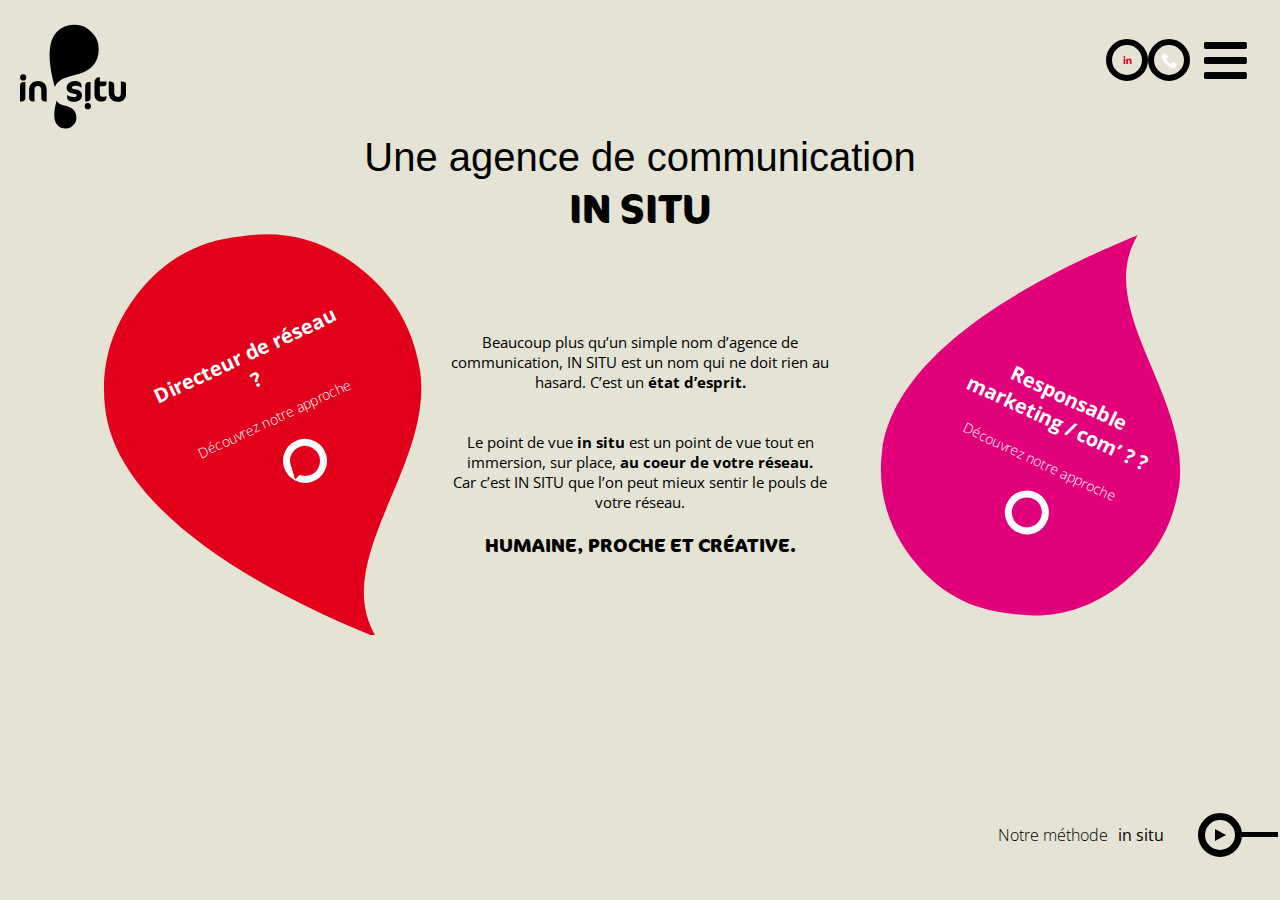
==== commit bdd988b2: "fix des bulles et ajouts du hover" ====
--- a/about.html
+++ b/about.html
@@ -4,233 +4,92 @@
     <meta charset="UTF-8" />
     <meta name="viewport" content="width=device-width, initial-scale=1.0" />
     <title>Insitu</title>
-    <link
-      rel="stylesheet"
-      href="https://cdnjs.cloudflare.com/ajax/libs/font-awesome/5.15.1/css/all.min.css"
-    />
-    <link
-      href="https://fonts.googleapis.com/css?family=Open+Sans:300,300italic,regular,italic,600,600italic,700,700italic,800,800italic"
-      rel="stylesheet"
-    />
+    <link rel="stylesheet" href="https://cdnjs.cloudflare.com/ajax/libs/font-awesome/5.15.1/css/all.min.css" />
+    <link href="https://fonts.googleapis.com/css?family=Open+Sans:300,300italic,regular,italic,600,600italic,700,700italic,800,800italic" rel="stylesheet" />
     <link rel="stylesheet" href="assets/css/style.css" />
   </head>
 
   <body class="body_about">
     <header class="about">
       <div class="logo">
-        <svg
-          xmlns="http://www.w3.org/2000/svg"
-          width="156.953"
-          height="153.266"
-          viewBox="0 0 156.953 153.266"
-        >
-          <g
-            id="Groupe_18"
-            data-name="Groupe 18"
-            transform="translate(-14.536 -9.21)"
-          >
-            <path
-              id="Tracé_12"
-              data-name="Tracé 12"
-              d="M114.266,20.056a33.814,33.814,0,0,1,10.845,25.6A36.016,36.016,0,0,1,114.7,71.678c-15.621,15.624-46.849,9.985-54.23,29.5-5.2-18.216-16.049-62.468,3.038-81.557A35.028,35.028,0,0,1,89.1,9.21,32.894,32.894,0,0,1,114.266,20.056Z"
-              transform="translate(5.666 0)"
-            />
-            <path
-              id="Tracé_13"
-              data-name="Tracé 13"
-              d="M75.042,148a15.763,15.763,0,0,1-11.521-4.688c-8.593-8.591-3.711-28.512-1.368-36.714,3.322,8.788,17.379,6.251,24.411,13.283A16.219,16.219,0,0,1,91.25,131.6a15.22,15.22,0,0,1-4.883,11.522A14.8,14.8,0,0,1,75.042,148Z"
-              transform="translate(6.555 14.475)"
-            />
-            <g
-              id="Groupe_6"
-              data-name="Groupe 6"
-              transform="translate(14.536 86.656)"
-            >
-              <path
-                id="Tracé_14"
-                data-name="Tracé 14"
-                d="M39.507,81.685c-9.15,0-13.246,6.335-13.246,12.613v12.287c0,2.985,2.216,5.071,5.388,5.071H34.19V94.772c0-3.67,1.815-5.95,4.737-5.95,3.578,0,5.318,2.118,5.318,6.477v11.285c0,2.985,2.3,5.071,5.6,5.071h2.331V94.667C52.174,85.7,45.812,81.685,39.507,81.685Z"
-                transform="translate(-12.793 -75.884)"
-              />
-              <path
-                id="Tracé_15"
-                data-name="Tracé 15"
-                d="M87.709,93.767c-5.086-.829-5.333-1.412-5.333-2.371,0-1.173.546-2.733,5.264-2.733,3.125,0,6.34,1.033,7.816,2.511l.126.126h.873v-3.12c0-3.129-2.973-6.5-9.5-6.5-7.13,0-12.506,4.426-12.506,10.292,0,4.485,3.037,7.092,9.284,7.968,5.149.72,5.535,1.531,5.535,2.685s-.492,2.68-4.737,2.68c-3.433,0-6.891-1.308-8.252-2.573l-.124-.116h-.863v3.647c0,3.321,4.287,6.022,9.555,6.022,7.814,0,12.3-3.656,12.3-10.03C97.143,97.63,93.968,94.772,87.709,93.767Z"
-                transform="translate(-5.632 -75.884)"
-              />
-              <path
-                id="Tracé_16"
-                data-name="Tracé 16"
-                d="M98.321,88.584V111.7h2.435c3.544,0,5.5-2.026,5.5-5.705V82.88h-2.435C100.272,82.88,98.321,84.906,98.321,88.584Z"
-                transform="translate(-2.083 -75.707)"
-              />
-              <path
-                id="Tracé_17"
-                data-name="Tracé 17"
-                d="M14.536,88.584V111.7h2.435c3.542,0,5.494-2.026,5.494-5.705V82.88H20.03C16.486,82.88,14.536,84.906,14.536,88.584Z"
-                transform="translate(-14.536 -75.707)"
-              />
-              <path
-                id="Tracé_18"
-                data-name="Tracé 18"
-                d="M118.17,76.635H116.1a5.275,5.275,0,0,0-3.65,2.1,7.517,7.517,0,0,0-2.159,5.922v17.086c0,7.079,3.936,10.979,11.085,10.979,4.229,0,6.655-1.887,6.655-5.177v-2.962h-.817l-.1.064a9.714,9.714,0,0,1-4.891.937c-2.8,0-4.052-1.444-4.052-4.684v-10.7h5.214c3.021,0,4.651-1.961,4.651-3.807V83.068H118.17Z"
-                transform="translate(-0.304 -76.635)"
-              />
-              <path
-                id="Tracé_19"
-                data-name="Tracé 19"
-                d="M148.24,82.236h-1.694v16.41c0,4.2-1.566,6.424-4.528,6.424-3.429,0-5.317-2.451-5.317-6.9V87.73c0-3.646-2.116-5.494-6.288-5.494h-1.748V98.857c0,7.985,5.217,13.352,12.985,13.352,8.545,0,12.876-4.652,12.876-13.827V87.73C154.526,84.034,152.47,82.236,148.24,82.236Z"
-                transform="translate(2.426 -75.803)"
-              />
+        <svg xmlns="http://www.w3.org/2000/svg" width="156.953" height="153.266" viewBox="0 0 156.953 153.266">
+          <g id="Groupe_18" data-name="Groupe 18" transform="translate(-14.536 -9.21)">
+            <path id="Tracé_12" data-name="Tracé 12" d="M114.266,20.056a33.814,33.814,0,0,1,10.845,25.6A36.016,36.016,0,0,1,114.7,71.678c-15.621,15.624-46.849,9.985-54.23,29.5-5.2-18.216-16.049-62.468,3.038-81.557A35.028,35.028,0,0,1,89.1,9.21,32.894,32.894,0,0,1,114.266,20.056Z" transform="translate(5.666 0)" />
+            <path id="Tracé_13" data-name="Tracé 13" d="M75.042,148a15.763,15.763,0,0,1-11.521-4.688c-8.593-8.591-3.711-28.512-1.368-36.714,3.322,8.788,17.379,6.251,24.411,13.283A16.219,16.219,0,0,1,91.25,131.6a15.22,15.22,0,0,1-4.883,11.522A14.8,14.8,0,0,1,75.042,148Z" transform="translate(6.555 14.475)" />
+            <g id="Groupe_6" data-name="Groupe 6" transform="translate(14.536 86.656)">
+              <path id="Tracé_14" data-name="Tracé 14" d="M39.507,81.685c-9.15,0-13.246,6.335-13.246,12.613v12.287c0,2.985,2.216,5.071,5.388,5.071H34.19V94.772c0-3.67,1.815-5.95,4.737-5.95,3.578,0,5.318,2.118,5.318,6.477v11.285c0,2.985,2.3,5.071,5.6,5.071h2.331V94.667C52.174,85.7,45.812,81.685,39.507,81.685Z" transform="translate(-12.793 -75.884)" />
+              <path id="Tracé_15" data-name="Tracé 15" d="M87.709,93.767c-5.086-.829-5.333-1.412-5.333-2.371,0-1.173.546-2.733,5.264-2.733,3.125,0,6.34,1.033,7.816,2.511l.126.126h.873v-3.12c0-3.129-2.973-6.5-9.5-6.5-7.13,0-12.506,4.426-12.506,10.292,0,4.485,3.037,7.092,9.284,7.968,5.149.72,5.535,1.531,5.535,2.685s-.492,2.68-4.737,2.68c-3.433,0-6.891-1.308-8.252-2.573l-.124-.116h-.863v3.647c0,3.321,4.287,6.022,9.555,6.022,7.814,0,12.3-3.656,12.3-10.03C97.143,97.63,93.968,94.772,87.709,93.767Z" transform="translate(-5.632 -75.884)" />
+              <path id="Tracé_16" data-name="Tracé 16" d="M98.321,88.584V111.7h2.435c3.544,0,5.5-2.026,5.5-5.705V82.88h-2.435C100.272,82.88,98.321,84.906,98.321,88.584Z" transform="translate(-2.083 -75.707)" />
+              <path id="Tracé_17" data-name="Tracé 17" d="M14.536,88.584V111.7h2.435c3.542,0,5.494-2.026,5.494-5.705V82.88H20.03C16.486,82.88,14.536,84.906,14.536,88.584Z" transform="translate(-14.536 -75.707)" />
+              <path id="Tracé_18" data-name="Tracé 18" d="M118.17,76.635H116.1a5.275,5.275,0,0,0-3.65,2.1,7.517,7.517,0,0,0-2.159,5.922v17.086c0,7.079,3.936,10.979,11.085,10.979,4.229,0,6.655-1.887,6.655-5.177v-2.962h-.817l-.1.064a9.714,9.714,0,0,1-4.891.937c-2.8,0-4.052-1.444-4.052-4.684v-10.7h5.214c3.021,0,4.651-1.961,4.651-3.807V83.068H118.17Z" transform="translate(-0.304 -76.635)" />
+              <path id="Tracé_19" data-name="Tracé 19" d="M148.24,82.236h-1.694v16.41c0,4.2-1.566,6.424-4.528,6.424-3.429,0-5.317-2.451-5.317-6.9V87.73c0-3.646-2.116-5.494-6.288-5.494h-1.748V98.857c0,7.985,5.217,13.352,12.985,13.352,8.545,0,12.876-4.652,12.876-13.827V87.73C154.526,84.034,152.47,82.236,148.24,82.236Z" transform="translate(2.426 -75.803)" />
             </g>
-            <g
-              id="Groupe_9"
-              data-name="Groupe 9"
-              transform="translate(14.681 82.399)"
-            >
-              <path
-                id="Tracé_44"
-                data-name="Tracé 44"
-                d="M19.2,72.929a4.571,4.571,0,0,0,0,9.142,4.659,4.659,0,0,0,4.6-4.6A4.577,4.577,0,0,0,19.2,72.929Z"
-                transform="translate(-14.662 -72.929)"
-              />
-              <path
-                id="Tracé_45"
-                data-name="Tracé 45"
-                d="M102.315,109.874a4.571,4.571,0,1,0,4.6,4.6A4.659,4.659,0,0,0,102.315,109.874Z"
-                transform="translate(-2.31 -67.438)"
-              />
+            <g id="Groupe_9" data-name="Groupe 9" transform="translate(14.681 82.399)">
+              <path id="Tracé_44" data-name="Tracé 44" d="M19.2,72.929a4.571,4.571,0,0,0,0,9.142,4.659,4.659,0,0,0,4.6-4.6A4.577,4.577,0,0,0,19.2,72.929Z" transform="translate(-14.662 -72.929)" />
+              <path id="Tracé_45" data-name="Tracé 45" d="M102.315,109.874a4.571,4.571,0,1,0,4.6,4.6A4.659,4.659,0,0,0,102.315,109.874Z" transform="translate(-2.31 -67.438)" />
             </g>
           </g>
         </svg>
       </div>
       <nav>
-        <ul>
+        <ul class="main_nav">
           <li>
-            <a href=""
-              ><svg xmlns="http://www.w3.org/2000/svg" viewBox="0 0 50 50">
-                <g
-                  id="Groupe_38"
-                  data-name="Groupe 38"
-                  transform="translate(-1715 -71)"
-                >
-                  <g
-                    id="Groupe_21"
-                    data-name="Groupe 21"
-                    transform="translate(1725.12 81.12)"
-                  >
-                    <g
-                      id="Ellipse_6"
-                      data-name="Ellipse 6"
-                      transform="translate(-0.12 -0.12)"
-                      fill="none"
-                      stroke-width="10"
-                    >
+            <a href="">
+              <svg xmlns="http://www.w3.org/2000/svg" viewBox="0 0 50 50" fill="inherit">
+                <g id="Groupe_38" data-name="Groupe 38" transform="translate(-1715 -71)">
+                  <g id="Groupe_21" data-name="Groupe 21" transform="translate(1725.12 81.12)">
+                    <g id="Ellipse_6" data-name="Ellipse 6" transform="translate(-0.12 -0.12)" fill="none" stroke="" stroke-width="10">
                       <circle cx="15" cy="15" r="15" stroke="none" />
                       <circle cx="15" cy="15" r="20" fill="none" />
                     </g>
                   </g>
-                  <g id="linkedin" transform="translate(1734 89.286)">
-                    <path
-                      id="Tracé_62"
-                      data-name="Tracé 62"
-                      d="M17.229,16.833h0V11.871c0-2.427-.523-4.3-3.36-4.3a2.946,2.946,0,0,0-2.653,1.458h-.039V7.8H8.489v9.032h2.8V12.36c0-1.178.223-2.316,1.681-2.316,1.437,0,1.458,1.344,1.458,2.392v4.4Z"
-                      transform="translate(-3.704 -3.305)"
-                    />
-                    <path
-                      id="Tracé_63"
-                      data-name="Tracé 63"
-                      d="M.4,7.977H3.2v9.032H.4Z"
-                      transform="translate(-0.173 -3.481)"
-                    />
-                    <path
-                      id="Tracé_64"
-                      data-name="Tracé 64"
-                      d="M1.625,0A1.632,1.632,0,1,0,3.249,1.625,1.625,1.625,0,0,0,1.625,0Z"
-                      transform="translate(0)"
-                    />
+                  <g class="text" transform="translate(1734 89.286)">
+                    <path id="Tracé_62" data-name="Tracé 62" d="M17.229,16.833h0V11.871c0-2.427-.523-4.3-3.36-4.3a2.946,2.946,0,0,0-2.653,1.458h-.039V7.8H8.489v9.032h2.8V12.36c0-1.178.223-2.316,1.681-2.316,1.437,0,1.458,1.344,1.458,2.392v4.4Z" transform="translate(-3.704 -3.305)" />
+                    <path id="Tracé_63" data-name="Tracé 63" d="M.4,7.977H3.2v9.032H.4Z" transform="translate(-0.173 -3.481)" />
+                    <path id="Tracé_64" data-name="Tracé 64" d="M1.625,0A1.632,1.632,0,1,0,3.249,1.625,1.625,1.625,0,0,0,1.625,0Z" transform="translate(0)" />
                   </g>
                 </g>
               </svg>
             </a>
           </li>
           <li>
-            <a href="">
-              <svg xmlns="http://www.w3.org/2000/svg" viewBox="0 0 50 50">
-                <g
-                  id="Groupe_39"
-                  data-name="Groupe 39"
-                  transform="translate(-1773 -71)"
-                >
-                  <g
-                    id="Groupe_20"
-                    data-name="Groupe 20"
-                    transform="translate(1783.12 81.12)"
-                  >
-                    <g
-                      id="Ellipse_6"
-                      data-name="Ellipse 6"
-                      transform="translate(-0.12 -0.12)"
-                      fill="none"
-                      stroke-width="10"
-                    >
-                      <circle cx="15" cy="15" r="15" stroke="none" />
-                      <circle cx="15" cy="15" r="20" fill="none" />
-                    </g>
-                  </g>
-                  <g id="phone" transform="translate(1790.223 89.286)">
-                    <g
-                      id="Groupe_31"
-                      data-name="Groupe 31"
-                      transform="translate(0.539 0)"
-                    >
-                      <path
-                        id="Tracé_74"
-                        data-name="Tracé 74"
-                        d="M15.182,11.059l-2.1-2.1a1.4,1.4,0,0,0-2.328.526,1.431,1.431,0,0,1-1.652.9A6.485,6.485,0,0,1,5.193,6.478a1.361,1.361,0,0,1,.9-1.652A1.4,1.4,0,0,0,6.62,2.5l-2.1-2.1a1.5,1.5,0,0,0-2.028,0L1.063,1.821c-1.427,1.5.15,5.482,3.68,9.012s7.51,5.182,9.012,3.68l1.427-1.427A1.5,1.5,0,0,0,15.182,11.059Z"
-                        transform="translate(-0.539 0)"
-                      />
-                    </g>
-                  </g>
-                </g>
-              </svg>
-            </a>
+            <a href=""><img src="assets/img/ico_tel.svg" alt="" /></a>
           </li>
         </ul>
-        <a class="burger" href="">
-          <i class="fas fa-bars"></i>
-        </a>
+        <label for="check">
+          <a class="burger">
+            <i class="fas fa-bars"></i>
+          </a>
+        </label>
+        <input type="checkbox" id="check" />
+        <ul class="menu">
+          <li><a href="index.html">Accueil</a></li>
+          <li><a href="about.html">Insitu</a></li>
+          <li><a href="method_1.html">Notre méthode</a></li>
+          <li><a href="contact.html">Contact</a></li>
+        </ul>
       </nav>
     </header>
     <main>
-      <h1>Une agence de communication <span>in situ</span></h1>
+      <h1>
+        Une agence de communication
+        <span>in situ</span>
+      </h1>
       <div class="row">
         <div class="blob">
-          <svg xmlns="http://www.w3.org/2000/svg" viewBox="0 0 499.774 508.141">
-            <path
-              id="Tracé_61"
-              data-name="Tracé 61"
-              d="M320.351,56.34c32.032,30.176,47.125,67.873,47.125,111.224,0,45.228-15.093,81.039-45.244,113.081-67.878,67.887-203.568,43.387-235.64,128.194C63.983,329.687,16.858,137.4,99.794,54.458,129.959,24.3,167.661,9.21,211,9.21S290.17,24.3,320.351,56.34Z"
-              transform="translate(-45.786 234.135) rotate(-41)"
-            />
+          <svg width="410px" height="465px" version="1.1" xmlns="http://www.w3.org/2000/svg" xmlns:xlink="http://www.w3.org/1999/xlink">
+            <g id="Page-1" stroke="none" stroke-width="1" fill="none" fill-rule="evenodd">
+              <g id="bulle_02" fill-rule="nonzero">
+                <path d="M365.169728,94.3862448 C397.201728,124.562245 412.294728,162.259245 412.294728,205.610245 C412.294728,250.838245 397.201728,286.649245 367.050728,318.691245 C299.172728,386.578245 163.482728,362.078245 131.410728,446.885245 C108.801728,367.733245 61.6767278,175.446245 144.612728,92.5042448 C174.777728,62.3462448 212.479728,47.2562448 255.818728,47.2562448 C299.157728,47.2562448 334.988728,62.3462448 365.169728,94.3862448 Z" id="Tracé_61" transform="translate(254.886788, 247.070745) rotate(-52.000000) translate(-254.886788, -247.070745) "></path>
+              </g>
+            </g>
           </svg>
           <div class="blob_content">
             <h2>Directeur de réseau ?</h2>
             <h3>Découvrez notre approche</h3>
-            <a class="discover_next" href=""
-              ><svg
-                xmlns="http://www.w3.org/2000/svg"
-                width="11"
-                height="12"
-                viewBox="0 0 11 12"
-              >
-                <path
-                  id="Polygone_1"
-                  data-name="Polygone 1"
-                  d="M6,0l6,11H0Z"
-                  transform="translate(11) rotate(90)"
-                  fill="$white"
-                />
+            <a class="discover_next" href="">
+              <svg xmlns="http://www.w3.org/2000/svg" width="11" height="12" viewBox="0 0 11 12">
+                <path id="Polygone_1" data-name="Polygone 1" d="M6,0l6,11H0Z" transform="translate(11) rotate(90)" fill="$white" />
               </svg>
             </a>
           </div>
@@ -242,45 +101,51 @@
             <strong>état d’esprit.</strong>
           </p>
           <p>
-            Le point de vue <strong>in situ</strong> est un point de vue tout en
-            immersion, sur place, <strong>au coeur de votre réseau.</strong>
-            <br />Car c’est IN SITU que l’on peut mieux sentir le pouls de
+            Le point de vue
+            <strong>in situ</strong>
+            est un point de vue tout en immersion, sur place,
+            <strong>au coeur de votre réseau.</strong>
+            <br />
+            Car c’est IN SITU que l’on peut mieux sentir le pouls de
             <br />
             votre réseau.
           </p>
           <span><strong>Humaine, proche et créative.</strong></span>
         </div>
         <div class="blob">
-          <svg xmlns="http://www.w3.org/2000/svg" viewBox="0 0 479.767 465.979">
-            <path
-              id="Tracé_13"
-              data-name="Tracé 13"
-              d="M207.971,483.484c-40.884,0-76.445-14.231-104.876-42.672C24.872,362.61,69.311,181.257,90.642,106.6c30.239,80,158.2,56.9,222.216,120.916,28.42,30.219,42.661,63.992,42.661,106.643,0,40.884-14.241,76.435-44.45,104.886C282.628,469.253,248.844,483.484,207.971,483.484Z"
-              transform="matrix(0.616, 0.788, -0.788, 0.616, 344.89, -111.836)"
-            />
+          <svg width="410px" height="465px" version="1.1" xmlns="http://www.w3.org/2000/svg" xmlns:xlink="http://www.w3.org/1999/xlink">
+            <g id="Page-1" stroke="none" stroke-width="1" fill="none" fill-rule="evenodd">
+              <g id="bulle_01" transform="translate(-59.000000, -25.000000)" fill-rule="nonzero">
+                <path d="M240.850134,421.567013 C199.957958,421.567013 164.389847,407.333167 135.953161,378.886479 C57.7145183,300.66884 102.162405,119.279573 123.497671,44.6076435 C153.742718,124.623642 281.729308,101.519022 345.75811,165.547824 C374.183793,195.772868 388.427641,229.552621 388.427641,272.212151 C388.427641,313.104327 374.183793,348.662436 343.968752,377.119126 C315.522064,407.333167 281.731308,421.567013 240.850134,421.567013 Z" id="Tracé_13" transform="translate(239.956946, 233.087328) rotate(51.984340) translate(-239.956946, -233.087328) "></path>
+              </g>
+            </g>
           </svg>
           <div class="blob_content">
             <h2>Responsable marketing / com’ ? ?</h2>
             <h3>Découvrez notre approche</h3>
-            <a class="discover_next" href=""
-              ><svg
-                xmlns="http://www.w3.org/2000/svg"
-                width="11"
-                height="12"
-                viewBox="0 0 11 12"
-              >
-                <path
-                  id="Polygone_1"
-                  data-name="Polygone 1"
-                  d="M6,0l6,11H0Z"
-                  transform="translate(11) rotate(90)"
-                  fill="$white"
-                />
+            <a class="discover_next" href="">
+              <svg xmlns="http://www.w3.org/2000/svg" width="11" height="12" viewBox="0 0 11 12">
+                <path id="Polygone_1" data-name="Polygone 1" d="M6,0l6,11H0Z" transform="translate(11) rotate(90)" fill="$white" />
               </svg>
             </a>
           </div>
         </div>
       </div>
     </main>
+    <footer class="footer__about">
+      <ul>
+        <a href="insitu_1.html">
+          <li>
+            <span>Notre méthode</span>
+            <strong>in situ</strong>
+          </li>
+          <li>
+            <svg xmlns="http://www.w3.org/2000/svg" width="11" height="12" viewBox="0 0 11 12">
+              <path id="Polygone_1" data-name="Polygone 1" d="M6,0l6,11H0Z" transform="translate(11) rotate(90)" fill="$white" />
+            </svg>
+          </li>
+        </a>
+      </ul>
+    </footer>
   </body>
 </html>
--- a/assets/css/style.css
+++ b/assets/css/style.css
@@ -1 +1 @@
-﻿@font-face{font-family:"CoconOT-Light";src:url("../fonts/CoconOT-Light.otf");font-weight:normal;font-style:normal}@font-face{font-family:"CoconOT-Regular";src:url("../fonts/CoconOT-Regular.otf");font-weight:normal;font-style:normal}@font-face{font-family:"CoconOT-BoldItalic";src:url("../fonts/CoconOT-BoldIta.otf");font-weight:normal;font-style:normal}@font-face{font-family:"CoconOT-Bold";src:url("../fonts/CoconOT-Bold.otf");font-weight:normal;font-style:normal}@font-face{font-family:"CoconOT-Italic";src:url("../fonts/CoconOT-Ita.otf");font-weight:normal;font-style:normal}@font-face{font-family:"CoconOT-LightItalic";src:url("../fonts/CoconOT-LightIta.otf");font-weight:normal;font-style:normal}body{font-family:"Open Sans",sans-serif;min-height:100vh;display:flex;flex-direction:column}*{margin:0;padding:0;list-style:none;text-decoration:none}@keyframes gradient{0%{background-position:0% 50%}50%{background-position:100% 50%}100%{background-position:0% 50%}}body{font-family:"Open Sans",sans-serif;min-height:100vh;display:flex;flex-direction:column}body header{width:100%;display:flex;position:absolute}body header nav{height:120px;width:100%;display:flex;align-items:center;justify-content:flex-end}body header nav ul{display:flex}body header nav ul li a img{width:50px;margin-right:10px}body header nav .burger{display:flex;width:70px;margin-right:20px;align-items:center;justify-content:center;height:100%}body header nav .burger i{font-size:49px;color:#fff}body main{display:flex;flex-grow:1}body main div{color:#fff;font-size:40px;display:flex;flex-direction:column;margin:0 40px;height:200px}body main div span{font-family:"Open sans",sans-serif;font-weight:400}body main div span strong{font-family:"CoconOT-Bold";text-transform:uppercase}body main div .list_deroulante{width:101%;overflow:hidden;display:flex;height:70px;flex-direction:row;margin:0}body main div .list_deroulante span{margin:15px 10px 0 0}body main div .list_deroulante ul{margin:0;overflow:hidden;width:100%}body main div .list_deroulante ul li{color:#fff;margin:10px 0 0 0;animation:scrollup 5s linear infinite;display:flex;align-items:center;height:70px;width:100%}body footer{height:130px;display:flex;justify-content:flex-end}body footer ul{display:flex;color:#fff;font-weight:300;align-items:center;height:100%}body footer ul a{color:#fff;display:flex;text-decoration:none;align-items:center}body footer ul a li:first-child{display:flex;position:relative;width:300px;align-items:center}body footer ul a li:first-child span{width:100%;display:flex;margin-right:90px;justify-content:flex-end;align-items:center;height:90px}body footer ul a li:first-child span:before{position:absolute;content:"";animation:insitu_text 5s linear infinite}body footer ul a li:first-child strong{position:absolute;right:0;width:80px}body footer ul a li:last-child{position:relative;border:7px solid #fff;border-radius:50%;width:30px;height:30px;margin-right:38px;display:flex;justify-content:center;align-items:center}body footer ul a li:last-child:after{position:absolute;content:"";width:40px;height:5px;background-color:#fff;top:40%;right:-43px}body .method_1_bg{background:linear-gradient(90deg, #e2001a, #e2007a);background-size:100% 60%}body .method_2_bg{background:url("../img/IMMERSION.jpg");background-size:cover;background-repeat:no-repeat;width:100%}body .method_3_bg{background:url("../img/CAP_A_ATTEINDRE.jpg");background-size:100%;background-repeat:no-repeat;height:100%}body .method_4_bg{background:url("../img/TETE A TETE.jpg");background-size:100% 100%;background-repeat:no-repeat;height:100%}body .method_5_bg{background:url("../img/TEAM DEDIÉE.jpg");background-size:cover;background-repeat:no-repeat;width:100%}@keyframes scrollup{0%,12.66%,100%{transform:translate3d(0, 0, 0)}16.66%,29.32%{transform:translate3d(0, -120%, 0)}33.32%,45.98%{transform:translate3d(0, -230%, 0)}49.98%,62.64%{transform:translate3d(0, -340%, 0)}66.64%,79.3%{transform:translate3d(0, 0, 0)}}.body_home{background:linear-gradient(90deg, #e2001a, #e2007a);background-size:400% 400%;animation:gradient 15s ease 1;overflow-x:hidden;position:relative}.body_home header{height:100px}.body_home header .logo{width:120px;margin:0 40px}.body_home header .logo svg{fill:#fff;width:100%}.body_home header nav{height:120px;width:100%;display:flex;align-items:center;justify-content:flex-end}.body_home header nav label .burger i{font-size:49px;color:#fff}.body_home header #check{display:none}.body_home header #check:checked~*.menu{transform:translateX(0)}.body_home header .menu{width:200px;height:500px;position:absolute;z-index:9999;background-color:#fff;color:#000;right:0;bottom:-500px;transform:translateX(200px);transition:all .2s;display:flex;flex-direction:column}.body_home header .menu li{width:100%;height:50px;transition:all .2s;display:flex;align-items:center;padding-left:10px}.body_home header .menu li a{color:#000}.body_home header .menu li:hover{background-color:#e6e6e6;cursor:pointer;transition:all .2s}.body_home main{display:flex;align-items:center}.body_home main div span:nth-child(2n){position:relative}.body_home main div span:nth-child(2n):before{content:"";position:absolute;width:30px;height:5px;background-color:#fff}.body_about{background-color:#e4e3d4;display:flex;flex-direction:column;overflow:hidden}.body_about header{height:120px}.body_about header nav{height:120px;width:100%;display:flex;align-items:center;justify-content:flex-end;color:#fff}.body_about header nav ul li a{border-radius:50%;border:6px solid #000;width:30px;height:30px;display:flex;align-items:center;justify-content:center}.body_about header nav ul li a svg{width:70px;height:70px}.body_about header nav label .burger i{font-size:49px;color:#fff}.body_about header #check{display:none}.body_about header #check:checked~*.menu{transform:translateX(0)}.body_about header .menu{width:200px;height:500px;position:absolute;z-index:9999;background-color:#fff;color:#000;right:0;bottom:-500px;transform:translateX(200px);transition:all .2s;display:flex;flex-direction:column}.body_about header .menu li{width:100%;height:50px;transition:all .2s;display:flex;align-items:center;padding-left:10px}.body_about header .menu li a{color:#000}.body_about header .menu li:hover{background-color:#e6e6e6;cursor:pointer;transition:all .2s}.body_about header .logo{width:120px;margin:0 20px}.body_about header .logo svg{fill:#000;width:100%}.body_about main{display:flex;flex-direction:column;align-items:center;justify-content:center;width:100%}.body_about main h1{font-family:"Open-sans",sans-serif;font-weight:300;display:flex;flex-direction:column;font-size:40px;align-items:center;width:100%}.body_about main h1 span{font-family:"CoconOT-Bold",sans-serif;text-transform:uppercase}.body_about main .row{display:flex;flex-direction:row;display:flex;align-items:center;width:100%;height:400px}.body_about main .row .blob{height:100%;position:relative;display:flex;justify-content:center;align-items:center;width:100%}.body_about main .row .blob svg{position:absolute;transform:rotate(-10deg)}.body_about main .row .blob .blob_content{position:absolute;display:flex;align-items:center;justify-content:center}.body_about main .row .blob .blob_content h2{font-size:20px;width:200px;text-align:center;margin-right:40px}.body_about main .row .blob .blob_content h3{font-size:14px;width:300px;text-align:center;margin:20px 40px 0 0;font-weight:300}.body_about main .row .blob .blob_content a{border-radius:50%;border:7px solid #fff;width:30px;height:30px;display:flex;justify-content:center;align-items:center;transform:rotate(8deg);margin:20px 20px 0 0}.body_about main .row .blob:first-child svg{fill:#e2001a}.body_about main .row .blob:first-child .blob_content{transform:rotate(-25deg)}.body_about main .row .blob:last-child svg{fill:#e2007a}.body_about main .row .blob:last-child .blob_content{transform:rotate(25deg);margin-top:29px}.body_about main .row .content{display:flex;flex-direction:column;color:#000;justify-content:center;text-align:center;width:70%}.body_about main .row .content p{font-size:15px;color:#000;margin:20px 0}.body_about main .row .content span{font-size:19px}.body_insitu{background:url("../img/circle.svg");background-color:#e4e3d4;overflow:hidden}.body_insitu header .logo{width:120px;margin:0 40px}.body_insitu header .logo svg{fill:#fff;width:100%}.body_insitu header nav a i{color:#e2001a}.body_insitu main{display:flex;flex-direction:column;align-items:center;justify-content:center;width:100%}.body_insitu main h1{font-family:"Open-sans",sans-serif;font-weight:300;display:flex;flex-direction:column;font-size:40px;align-items:center;width:100%}.body_insitu main h1 span{font-family:"CoconOT-Bold",sans-serif;text-transform:uppercase}.body_insitu main .row{display:flex;flex-direction:row;align-items:center;width:100%;height:400px;justify-content:space-between}.body_insitu main .row .blob{height:100%;position:relative;display:flex;justify-content:center;align-items:center;width:550px}.body_insitu main .row .blob svg{position:absolute;transform:rotate(-20deg)}.body_insitu main .row .blob .blob_content{position:absolute;display:flex;color:#000;width:300px}.body_insitu main .row .blob .blob_content h2{font-size:20px;width:200px;margin:0 0 0 10px;color:#e2001a;font-weight:300}.body_insitu main .row .blob .blob_content p{font-size:13px;text-align:left;margin:10px 0 0 10px;width:280px;font-weight:300}.body_insitu main .row .blob .blob_content .discover_next{border-radius:50%;border:7px solid #fff;width:30px;height:30px;display:flex;justify-content:center;align-items:center;transform:rotate(8deg);margin:20px 20px 0 0}.body_insitu main .row .blob:first-child svg{fill:#fff;transform:rotate(230deg) scaleX(-1)}.body_insitu main .row .blob:first-child .blob_content{margin-top:29px}.body_insitu main .row .blob:first-child .blob_content .call{max-width:130px;height:50px;background-color:#000;text-decoration:underline;font-size:13px;color:#fff;display:flex;justify-content:center;align-items:center;padding:5px 0;text-transform:uppercase;margin:10px 0 0 12px}.body_insitu main .row .blob:last-child svg{fill:#fff;transform:rotate(-50deg);width:450px}.body_insitu main .row .blob:last-child .blob_content{width:200px;margin-top:29px;height:200px}.body_insitu main .row .blob:last-child .blob_content h2{font-size:17px;margin:0}.body_insitu main .row .blob:last-child .blob_content ul{margin:10px 0 0 0;width:100%}.body_insitu main .row .blob:last-child .blob_content ul li{position:relative;font-size:11px;margin:0 0 8px 10px;width:100%}.body_insitu main .row .blob:last-child .blob_content ul li:before{position:absolute;content:"";width:15px;height:15px;background-color:#e2001a;border-radius:50%;left:-20px}.body_insitu main .row .content{display:flex;flex-direction:column;color:#000;justify-content:center;text-align:center;width:70%}.body_insitu main .row .content p{font-size:15px;color:#000;margin:20px 0}.body_insitu main .row .content span{font-size:19px}.body_method{background-color:#000;overflow-x:hidden}.body_method header{height:100px}.body_method header .logo{width:120px;margin:0 40px}.body_method header .logo svg{fill:#fff;width:100%}.body_method header nav{height:120px;width:100%;display:flex;align-items:center;justify-content:flex-end}.body_method header nav label .burger i{font-size:49px;color:#fff}.body_method header #check{display:none}.body_method header #check:checked~*.menu{transform:translateX(0)}.body_method header .menu{width:200px;height:500px;position:absolute;z-index:9999;background-color:#fff;color:#000;right:0;bottom:-500px;transform:translateX(200px);transition:all .2s;display:flex;flex-direction:column}.body_method header .menu li{width:100%;height:50px;transition:all .2s;display:flex;align-items:center;padding-left:10px}.body_method header .menu li a{color:#000}.body_method header .menu li:hover{background-color:#e6e6e6;cursor:pointer;transition:all .2s}.body_method .main_method{display:flex;align-items:center;justify-content:center}.body_method .main_method .method_circle{width:400px;height:400px;border:2px solid #fff;border-radius:50%;position:relative;display:flex;align-items:center;justify-content:center;flex-direction:column}.body_method .main_method .method_circle a{position:absolute;border:1px solid #fff;border-radius:50%;width:20px;height:20px;position:absolute}.body_method .main_method .method_circle a:hover{background-color:#fff}.body_method .main_method .method_circle a:first-child{top:-50px;left:46%}.body_method .main_method .method_circle a:nth-child(2n){top:80px;right:-40px}.body_method .main_method .method_circle a:nth-child(3n){bottom:80px;right:-30px}.body_method .main_method .method_circle a:nth-child(4n){top:300px;left:-30px}.body_method .main_method .method_circle a:nth-child(5n){top:80px;left:-40px}.body_method .main_method .method_circle .active{background-color:#fff}.body_method .main_method .method_circle h1{margin-bottom:30px}.body_method .main_method .method_circle h1 strong{font-size:30px;font-family:"CoconOT-Bold"}.body_method .main_method .method_circle h1,.body_method .main_method .method_circle h2{font-size:25px;display:flex;flex-direction:column;align-items:center;font-weight:300;text-transform:uppercase;line-height:40px}.body_method .main_method_alt{display:flex;align-items:center;justify-content:center}.body_method .main_method_alt .method_circle_btn{width:470px;height:470px;border-radius:50%;position:relative;display:flex;align-items:center;justify-content:center;flex-direction:column;color:#000}.body_method .main_method_alt .method_circle_btn .method_circle{width:400px;height:400px;border:2px solid #fff;border-radius:50%;position:relative;display:flex;align-items:center;justify-content:center;flex-direction:column;background-color:#fff;color:#000}.body_method .main_method_alt .method_circle_btn .method_circle a{position:absolute;border:1px solid #e2007a;border-radius:50%;width:20px;height:20px;position:absolute;background-color:#fff}.body_method .main_method_alt .method_circle_btn .method_circle a:hover{background-color:#e2007a}.body_method .main_method_alt .method_circle_btn .method_circle a:first-child{top:-48px;left:46%}.body_method .main_method_alt .method_circle_btn .method_circle a:nth-child(2n){top:80px;right:-20px}.body_method .main_method_alt .method_circle_btn .method_circle a:nth-child(3n){bottom:80px;right:-20px}.body_method .main_method_alt .method_circle_btn .method_circle a:nth-child(4n){top:300px;left:-20px}.body_method .main_method_alt .method_circle_btn .method_circle a:nth-child(5n){top:80px;left:-20px}.body_method .main_method_alt .method_circle_btn .method_circle .active{background-color:#e2007a}.body_method .main_method_alt .method_circle_btn .method_circle h1{margin-bottom:30px;font-size:30px;display:flex;flex-direction:column;align-items:center;font-weight:bold;text-transform:uppercase;line-height:40px;font-family:"CoconOT-Bold";color:#e2007a}.body_method .main_method_alt .method_circle_btn .method_circle h2{font-size:20px;display:flex;flex-direction:column;align-items:center;font-weight:400;text-transform:uppercase;line-height:40px}.body_method .main_method_alt .method_circle_btn .method_circle p{font-size:15px;text-align:center}.body_method .main_method_alt .circle_border_pink{border:2px solid #e2007a}.body_method .main_method_alt .circle_border_red{border:2px solid #e2001a}.body_contact{background-color:#e4e3d4;display:flex;align-items:center;flex-direction:column;overflow-x:hidden}.body_contact header nav{height:120px;width:100%;display:flex;align-items:center;justify-content:flex-end}.body_contact header nav ul{display:flex}.body_contact header nav ul li a{margin:0 10px}.body_contact header nav ul li a svg{fill:#000;stroke:#000}.body_contact header nav label .burger i{font-size:49px;color:#fff}.body_contact header #check{display:none}.body_contact header #check:checked~*.menu{transform:translateX(0)}.body_contact header .menu{width:200px;height:500px;position:absolute;z-index:9999;background-color:#fff;color:#000;right:0;bottom:-500px;transform:translateX(200px);transition:all .2s;display:flex;flex-direction:column}.body_contact header .menu li{width:100%;height:50px;transition:all .2s;display:flex;align-items:center;padding-left:10px}.body_contact header .menu li a{color:#000}.body_contact header .menu li:hover{background-color:#e6e6e6;cursor:pointer;transition:all .2s}.body_contact header .logo{width:120px;margin:0 40px}.body_contact header .logo svg{fill:#000;width:100%}.body_contact main{display:flex;flex-direction:column;align-items:center;justify-content:center;width:70%}.body_contact main h1{font-weight:300;width:100%;margin-bottom:30px;font-size:40px}.body_contact main h1 strong{font-family:"CoconOT-Bold"}.body_contact main .row{height:100%;display:flex;justify-content:space-between;width:100%}.body_contact main .row .item{width:100%;margin:0}.body_contact main .row .item .column{display:flex;flex-direction:column;height:100%}.body_contact main .row .item .column .item{display:flex;margin:40px 0 200px 0;width:100%;flex-direction:column;height:100%}.body_contact main .row .item .column .item img{max-width:400px}.body_contact main .row .item .column .item .grue{height:400px}.body_contact main .row .item .column .item address{font-size:11px;color:#000;height:100%;display:flex;flex-direction:column}.body_contact main .row .item .column .item .row{display:flex;width:100%;flex-direction:row}.body_contact main .row .item .column .item .row .item{width:100%;margin:20px 0;display:flex}.body_contact main .row .item .column .item .row .item h6{font-size:13px;font-weight:bold;color:#000}.body_contact main .row .item .column .item .row .item span{font-weight:300;font-size:11px}.body_contact main .row .item .column .item .row .item a{font-weight:300;font-size:11px;text-decoration:none;color:#000}.body_contact main .row .item .column .item .row .item a:hover{font-weight:bold;cursor:pointer}.body_contact main .row .item .column .item .row .item a:last-child{border-bottom:6px solid #000;padding-bottom:4px;width:40px}.body_contact main .row .item .column .item h2{font-size:20px;color:#000;font-weight:300;width:100%}.body_contact main .row .item .column .item h2 strong{text-transform:uppercase;font-family:"CoconOT-Bold"}.body_contact main .row .item .column .item h3{font-size:30px;font-weight:300;color:#000}.body_contact main .row .item .column .item h3 strong{border-bottom:6px solid #000;text-transform:uppercase}.body_contact main .row .item .column .item form{display:flex;flex-direction:column}.body_contact main .row .item .column .item form input,.body_contact main .row .item .column .item form select{width:270px;border:10px solid #000;background-color:#fff;font-size:12px;height:30px;margin-bottom:10px;padding-left:10px}.body_contact main .row .item .column .item form select{height:50px;width:300px}.body_contact main .row .item .column .item form button{background-color:#000;width:300px;font-size:12px;height:50px;margin-bottom:2px;padding-left:10px;color:#fff;text-align:left;cursor:pointer}.body_contact main .row .item .column .item form label{display:flex;font-size:11px;color:#000}.body_contact main .row .item .column .item form label input[type=checkbox]{width:12px;border:5px solid #000;padding-left:30px}.body_contact main .row .item:last-child{margin-top:100px}/*# sourceMappingURL=style.css.map */
+﻿@font-face{font-family:"CoconOT-Light";src:url("../fonts/CoconOT-Light.otf");font-weight:normal;font-style:normal}@font-face{font-family:"CoconOT-Regular";src:url("../fonts/CoconOT-Regular.otf");font-weight:normal;font-style:normal}@font-face{font-family:"CoconOT-BoldItalic";src:url("../fonts/CoconOT-BoldIta.otf");font-weight:normal;font-style:normal}@font-face{font-family:"CoconOT-Bold";src:url("../fonts/CoconOT-Bold.otf");font-weight:normal;font-style:normal}@font-face{font-family:"CoconOT-Italic";src:url("../fonts/CoconOT-Ita.otf");font-weight:normal;font-style:normal}@font-face{font-family:"CoconOT-LightItalic";src:url("../fonts/CoconOT-LightIta.otf");font-weight:normal;font-style:normal}body{font-family:"Open Sans",sans-serif;min-height:100vh;display:flex;flex-direction:column}*{margin:0;padding:0;list-style:none;text-decoration:none}@keyframes gradient{0%{background-position:0% 50%}50%{background-position:100% 50%}100%{background-position:0% 50%}}body{font-family:"Open Sans",sans-serif;min-height:100vh;display:flex;flex-direction:column}body header{width:100%;display:flex;position:absolute}body header nav{height:120px;width:100%;display:flex;align-items:center;justify-content:flex-end}body header nav .main_nav{display:flex}body header nav .burger{display:flex;width:70px;margin-right:20px;align-items:center;justify-content:center;height:100%}body header nav .burger i{font-size:49px;color:#fff;transition:all .3s}body header nav .burger i:hover{color:#000;transition:all .3s;cursor:pointer}body main{display:flex;flex-grow:1}body main div{color:#fff;font-size:40px;display:flex;flex-direction:column;margin:0 40px;height:200px}body main div span{font-family:"Open sans",sans-serif;font-weight:400}body main div span strong{font-family:"CoconOT-Bold";text-transform:uppercase}body main div .list_deroulante{width:101%;overflow:hidden;display:flex;height:70px;flex-direction:row;margin:0}body main div .list_deroulante span{margin:15px 10px 0 0}body main div .list_deroulante ul{margin:0;overflow:hidden;width:100%}body main div .list_deroulante ul li{color:#fff;margin:10px 0 0 0;animation:scrollup 5s linear infinite;display:flex;align-items:center;height:70px;width:100%}body footer{height:130px;display:flex;justify-content:flex-end}body footer ul{display:flex;color:#fff;font-weight:300;align-items:center;height:100%}body footer ul a{display:flex;text-decoration:none;align-items:center}body footer ul a li:first-child{display:flex;position:relative;width:300px;align-items:center}body footer ul a li:first-child span{width:100%;display:flex;margin-right:90px;justify-content:flex-end;align-items:center;height:90px}body footer ul a li:first-child strong{position:absolute;right:0;width:80px}body footer ul a li:last-child{position:relative;border-radius:50%;width:30px;height:30px;margin-right:38px;display:flex;justify-content:center;align-items:center}body footer ul a li:last-child:after{position:absolute;content:"";width:40px;height:5px;top:40%;right:-43px}body .footer__home ul{color:#000;transition:all .3s}body .footer__home ul a{color:#fff}body .footer__home ul li:last-child{border:7px solid #fff}body .footer__home ul li:last-child:after{background-color:#fff}body .footer__home ul li:last-child svg{fill:#fff}body .footer__home ul:hover a{color:#000;transition:all .3s;cursor:pointer}body .footer__home ul:hover li:last-child{border:7px solid #000}body .footer__home ul:hover li:last-child:after{background-color:#000}body .footer__home ul:hover li:last-child svg{fill:#000}body .footer__about ul{color:#000}body .footer__about ul a{color:#000}body .footer__about ul li:last-child{border:7px solid #000}body .footer__about ul li:last-child:after{background-color:#000}body .method_1_bg{background:linear-gradient(90deg, #e2001a, #e2007a);background-size:100% 60%}body .method_2_bg{background:url("../img/IMMERSION.jpg");background-size:cover;background-repeat:no-repeat;width:100%}body .method_3_bg{background:url("../img/CAP_A_ATTEINDRE.jpg");background-size:100%;background-repeat:no-repeat;height:100%}body .method_4_bg{background:url("../img/TETE A TETE.jpg");background-size:100% 100%;background-repeat:no-repeat;height:100%}body .method_5_bg{background:url("../img/TEAM DEDIÉE.jpg");background-size:cover;background-repeat:no-repeat;width:100%}@keyframes scrollup{0%,12.66%,100%{transform:translate3d(0, 0, 0)}16.66%,29.32%{transform:translate3d(0, -120%, 0)}33.32%,45.98%{transform:translate3d(0, -230%, 0)}49.98%,62.64%{transform:translate3d(0, -340%, 0)}66.64%,79.3%{transform:translate3d(0, 0, 0)}}.body_home{background:linear-gradient(90deg, #e2001a, #e2007a);background-size:400% 400%;animation:gradient 15s ease 1;overflow-x:hidden;position:relative}.body_home header{height:100px}.body_home header .logo{width:120px;margin:0 40px}.body_home header .logo svg{fill:#fff;width:100%}.body_home header .logo:hover svg{fill:#000;cursor:pointer}.body_home header nav{height:120px;width:100%;display:flex;align-items:center;justify-content:flex-end;color:#fff}.body_home header nav .main_nav{color:#fff}.body_home header nav .main_nav li{color:#fff}.body_home header nav .main_nav li a{border-radius:50%;border:6px solid #fff;width:30px;height:30px;display:flex;align-items:center;justify-content:center;color:#fff;transition:all .3s}.body_home header nav .main_nav li a:hover{cursor:pointer}.body_home header #check{display:none}.body_home header #check:checked~*.menu{transform:translateX(0)}.body_home header .menu{width:200px;height:500px;position:absolute;z-index:9999;background-color:#fff;color:#000;right:0;bottom:-500px;transform:translateX(200px);transition:all .2s;display:flex;flex-direction:column}.body_home header .menu li{width:100%;height:50px;transition:all .2s;display:flex;align-items:center;padding-left:10px}.body_home header .menu li a{color:#000}.body_home header .menu li:hover{background-color:#e6e6e6;cursor:pointer;transition:all .2s}.body_home main{display:flex;align-items:center}.body_home main div span:nth-child(2n){position:relative}.body_home main div span:nth-child(2n):before{content:"";position:absolute;width:30px;height:5px;background-color:#fff}.body_about{background-color:#e4e3d4;display:flex;flex-direction:column;overflow:hidden}.body_about header{height:120px}.body_about header nav{height:120px;width:100%;display:flex;align-items:center;justify-content:flex-end;color:#fff}.body_about header nav .main_nav li a{border-radius:50%;border:6px solid #000;width:30px;height:30px;display:flex;align-items:center;justify-content:center}.body_about header nav .main_nav li a .text{fill:#e2001a}.body_about header nav label .burger i{font-size:49px;color:#000}.body_about header #check{display:none}.body_about header #check:checked~*.menu{transform:translateX(0)}.body_about header .menu{width:200px;height:500px;position:absolute;z-index:9999;background-color:#fff;color:#000;right:0;bottom:-500px;transform:translateX(200px);transition:all .2s;display:flex;flex-direction:column}.body_about header .menu li{width:100%;height:50px;transition:all .2s;display:flex;align-items:center;padding-left:10px}.body_about header .menu li a{color:#000}.body_about header .menu li:hover{background-color:#e6e6e6;cursor:pointer;transition:all .2s}.body_about header .logo{width:120px;margin:0 20px}.body_about header .logo svg{fill:#000;width:100%}.body_about main{display:flex;flex-direction:column;align-items:center;justify-content:center;width:100%}.body_about main h1{font-family:"Open-sans",sans-serif;font-weight:300;display:flex;flex-direction:column;font-size:40px;align-items:center;width:100%}.body_about main h1 span{font-family:"CoconOT-Bold",sans-serif;text-transform:uppercase}.body_about main .row{display:flex;flex-direction:row;display:flex;align-items:center;justify-content:center;width:100%;height:400px}.body_about main .row .blob{height:100%;position:relative;display:flex;justify-content:center;align-items:center;width:100%}.body_about main .row .blob svg{position:absolute}.body_about main .row .blob .blob_content{position:absolute;display:flex;align-items:center;justify-content:center}.body_about main .row .blob .blob_content h2{font-size:20px;width:200px;text-align:center;margin-right:40px}.body_about main .row .blob .blob_content h3{font-size:14px;width:300px;text-align:center;margin:20px 40px 0 0;font-weight:300}.body_about main .row .blob .blob_content a{border-radius:50%;border:7px solid #fff;width:30px;height:30px;display:flex;justify-content:center;align-items:center;transform:rotate(8deg);margin:20px 20px 0 0}.body_about main .row .blob:first-child svg{fill:#e2001a;left:0;bottom:0}.body_about main .row .blob:first-child svg g g{fill:#e2001a}.body_about main .row .blob:first-child .blob_content{transform:rotate(-25deg);bottom:130px;right:100px}.body_about main .row .blob:last-child svg{fill:#e2007a;right:-50px;top:0}.body_about main .row .blob:last-child svg g g{fill:#e2007a}.body_about main .row .blob:last-child .blob_content{transform:rotate(25deg);left:170px;top:130px}.body_about main .row .content{display:flex;flex-direction:column;color:#000;justify-content:center;text-align:center;width:400px;position:absolute}.body_about main .row .content p{font-size:15px;color:#000;margin:20px 0}.body_about main .row .content span{font-size:19px}.body_insitu{background:url("../img/circle.svg");background-color:#e4e3d4;overflow:hidden}.body_insitu header .logo{width:120px;margin:0 40px}.body_insitu header .logo svg{fill:#fff;width:100%}.body_insitu header .logo:hover svg{fill:#000;cursor:pointer}.body_insitu header nav a i{color:#e2001a}.body_insitu main{display:flex;flex-direction:column;align-items:center;justify-content:center;width:100%}.body_insitu main h1{font-family:"Open-sans",sans-serif;font-weight:300;display:flex;flex-direction:column;font-size:40px;align-items:center;width:100%}.body_insitu main h1 span{font-family:"CoconOT-Bold",sans-serif;text-transform:uppercase}.body_insitu main .row{display:flex;flex-direction:row;align-items:center;width:100%;height:400px;justify-content:space-between}.body_insitu main .row .blob{height:100%;position:relative;display:flex;justify-content:center;align-items:center;width:550px}.body_insitu main .row .blob svg{position:absolute;transform:rotate(-20deg)}.body_insitu main .row .blob .blob_content{position:absolute;display:flex;color:#000;width:300px}.body_insitu main .row .blob .blob_content h2{font-size:20px;width:200px;margin:0 0 0 10px;color:#e2001a;font-weight:300}.body_insitu main .row .blob .blob_content p{font-size:13px;text-align:left;margin:10px 0 0 10px;width:280px;font-weight:300}.body_insitu main .row .blob .blob_content .discover_next{border-radius:50%;border:7px solid #fff;width:30px;height:30px;display:flex;justify-content:center;align-items:center;transform:rotate(8deg);margin:20px 20px 0 0}.body_insitu main .row .blob:first-child svg{fill:#fff;transform:rotate(230deg) scaleX(-1)}.body_insitu main .row .blob:first-child .blob_content{margin-top:29px}.body_insitu main .row .blob:first-child .blob_content .call{max-width:130px;height:50px;background-color:#000;text-decoration:underline;font-size:13px;color:#fff;display:flex;justify-content:center;align-items:center;padding:5px 0;text-transform:uppercase;margin:10px 0 0 12px}.body_insitu main .row .blob:last-child svg{fill:#fff;transform:rotate(-50deg);width:450px}.body_insitu main .row .blob:last-child .blob_content{width:200px;margin-top:29px;height:200px}.body_insitu main .row .blob:last-child .blob_content h2{font-size:17px;margin:0}.body_insitu main .row .blob:last-child .blob_content ul{margin:10px 0 0 0;width:100%}.body_insitu main .row .blob:last-child .blob_content ul li{position:relative;font-size:11px;margin:0 0 8px 10px;width:100%}.body_insitu main .row .blob:last-child .blob_content ul li:before{position:absolute;content:"";width:15px;height:15px;background-color:#e2001a;border-radius:50%;left:-20px}.body_insitu main .row .content{display:flex;flex-direction:column;color:#000;justify-content:center;text-align:center;width:70%}.body_insitu main .row .content p{font-size:15px;color:#000;margin:20px 0}.body_insitu main .row .content span{font-size:19px}.body_method{background-color:#000;overflow-x:hidden}.body_method header{height:100px}.body_method header .logo{width:120px;margin:0 40px}.body_method header .logo svg{fill:#fff;width:100%}.body_method header .logo:hover svg{fill:#000;cursor:pointer}.body_method header nav{height:120px;width:100%;display:flex;align-items:center;justify-content:flex-end}.body_method header nav label .burger i{font-size:49px;color:#fff}.body_method header #check{display:none}.body_method header #check:checked~*.menu{transform:translateX(0)}.body_method header .menu{width:200px;height:500px;position:absolute;z-index:9999;background-color:#fff;color:#000;right:0;bottom:-500px;transform:translateX(200px);transition:all .2s;display:flex;flex-direction:column}.body_method header .menu li{width:100%;height:50px;transition:all .2s;display:flex;align-items:center;padding-left:10px}.body_method header .menu li a{color:#000}.body_method header .menu li:hover{background-color:#e6e6e6;cursor:pointer;transition:all .2s}.body_method .main_method{display:flex;align-items:center;justify-content:center}.body_method .main_method .method_circle{width:400px;height:400px;border:2px solid #fff;border-radius:50%;position:relative;display:flex;align-items:center;justify-content:center;flex-direction:column}.body_method .main_method .method_circle a{position:absolute;border:1px solid #fff;border-radius:50%;width:20px;height:20px;position:absolute}.body_method .main_method .method_circle a:hover{background-color:#fff}.body_method .main_method .method_circle a:first-child{top:-50px;left:46%}.body_method .main_method .method_circle a:nth-child(2n){top:80px;right:-40px}.body_method .main_method .method_circle a:nth-child(3n){bottom:80px;right:-30px}.body_method .main_method .method_circle a:nth-child(4n){top:300px;left:-30px}.body_method .main_method .method_circle a:nth-child(5n){top:80px;left:-40px}.body_method .main_method .method_circle .active{background-color:#fff}.body_method .main_method .method_circle h1{margin-bottom:30px}.body_method .main_method .method_circle h1 strong{font-size:30px;font-family:"CoconOT-Bold"}.body_method .main_method .method_circle h1,.body_method .main_method .method_circle h2{font-size:25px;display:flex;flex-direction:column;align-items:center;font-weight:300;text-transform:uppercase;line-height:40px}.body_method .main_method_alt{display:flex;align-items:center;justify-content:center}.body_method .main_method_alt .method_circle_btn{width:470px;height:470px;border-radius:50%;position:relative;display:flex;align-items:center;justify-content:center;flex-direction:column;color:#000}.body_method .main_method_alt .method_circle_btn .method_circle{width:400px;height:400px;border:2px solid #fff;border-radius:50%;position:relative;display:flex;align-items:center;justify-content:center;flex-direction:column;background-color:#fff;color:#000}.body_method .main_method_alt .method_circle_btn .method_circle a{position:absolute;border:1px solid #e2007a;border-radius:50%;width:20px;height:20px;position:absolute;background-color:#fff}.body_method .main_method_alt .method_circle_btn .method_circle a:hover{background-color:#e2007a}.body_method .main_method_alt .method_circle_btn .method_circle a:first-child{top:-48px;left:46%}.body_method .main_method_alt .method_circle_btn .method_circle a:nth-child(2n){top:80px;right:-20px}.body_method .main_method_alt .method_circle_btn .method_circle a:nth-child(3n){bottom:80px;right:-20px}.body_method .main_method_alt .method_circle_btn .method_circle a:nth-child(4n){top:300px;left:-20px}.body_method .main_method_alt .method_circle_btn .method_circle a:nth-child(5n){top:80px;left:-20px}.body_method .main_method_alt .method_circle_btn .method_circle .active{background-color:#e2007a}.body_method .main_method_alt .method_circle_btn .method_circle h1{margin-bottom:30px;font-size:30px;display:flex;flex-direction:column;align-items:center;font-weight:bold;text-transform:uppercase;line-height:40px;font-family:"CoconOT-Bold";color:#e2007a}.body_method .main_method_alt .method_circle_btn .method_circle h2{font-size:20px;display:flex;flex-direction:column;align-items:center;font-weight:400;text-transform:uppercase;line-height:40px}.body_method .main_method_alt .method_circle_btn .method_circle p{font-size:15px;text-align:center}.body_method .main_method_alt .circle_border_pink{border:2px solid #e2007a}.body_method .main_method_alt .circle_border_red{border:2px solid #e2001a}.body_contact{background-color:#e4e3d4;display:flex;align-items:center;flex-direction:column;overflow-x:hidden}.body_contact header nav{height:120px;width:100%;display:flex;align-items:center;justify-content:flex-end}.body_contact header nav ul{display:flex}.body_contact header nav ul li a{margin:0 10px}.body_contact header nav ul li a svg{fill:#000;stroke:#000}.body_contact header nav label .burger i{font-size:49px;color:#fff}.body_contact header #check{display:none}.body_contact header #check:checked~*.menu{transform:translateX(0)}.body_contact header .menu{width:200px;height:500px;position:absolute;z-index:9999;background-color:#fff;color:#000;right:0;bottom:-500px;transform:translateX(200px);transition:all .2s;display:flex;flex-direction:column}.body_contact header .menu li{width:100%;height:50px;transition:all .2s;display:flex;align-items:center;padding-left:10px}.body_contact header .menu li a{color:#000}.body_contact header .menu li:hover{background-color:#e6e6e6;cursor:pointer;transition:all .2s}.body_contact header .logo{width:120px;margin:0 40px}.body_contact header .logo svg{fill:#000;width:100%}.body_contact main{display:flex;flex-direction:column;align-items:center;justify-content:center;width:70%}.body_contact main h1{font-weight:300;width:100%;margin-bottom:30px;font-size:40px}.body_contact main h1 strong{font-family:"CoconOT-Bold"}.body_contact main .row{height:100%;display:flex;justify-content:space-between;width:100%}.body_contact main .row .item{width:100%;margin:0}.body_contact main .row .item .column{display:flex;flex-direction:column;height:100%}.body_contact main .row .item .column .item{display:flex;margin:40px 0 200px 0;width:100%;flex-direction:column;height:100%}.body_contact main .row .item .column .item img{max-width:400px}.body_contact main .row .item .column .item .grue{height:400px}.body_contact main .row .item .column .item address{font-size:11px;color:#000;height:100%;display:flex;flex-direction:column}.body_contact main .row .item .column .item .row{display:flex;width:100%;flex-direction:row}.body_contact main .row .item .column .item .row .item{width:100%;margin:20px 0;display:flex}.body_contact main .row .item .column .item .row .item h6{font-size:13px;font-weight:bold;color:#000}.body_contact main .row .item .column .item .row .item span{font-weight:300;font-size:11px}.body_contact main .row .item .column .item .row .item a{font-weight:300;font-size:11px;text-decoration:none;color:#000}.body_contact main .row .item .column .item .row .item a:hover{font-weight:bold;cursor:pointer}.body_contact main .row .item .column .item .row .item a:last-child{border-bottom:6px solid #000;padding-bottom:4px;width:40px}.body_contact main .row .item .column .item h2{font-size:20px;color:#000;font-weight:300;width:100%}.body_contact main .row .item .column .item h2 strong{text-transform:uppercase;font-family:"CoconOT-Bold"}.body_contact main .row .item .column .item h3{font-size:30px;font-weight:300;color:#000}.body_contact main .row .item .column .item h3 strong{border-bottom:6px solid #000;text-transform:uppercase}.body_contact main .row .item .column .item form{display:flex;flex-direction:column}.body_contact main .row .item .column .item form input,.body_contact main .row .item .column .item form select{width:270px;border:10px solid #000;background-color:#fff;font-size:12px;height:30px;margin-bottom:10px;padding-left:10px}.body_contact main .row .item .column .item form select{height:50px;width:300px}.body_contact main .row .item .column .item form button{background-color:#000;width:300px;font-size:12px;height:50px;margin-bottom:2px;padding-left:10px;color:#fff;text-align:left;cursor:pointer}.body_contact main .row .item .column .item form label{display:flex;font-size:11px;color:#000}.body_contact main .row .item .column .item form label input[type=checkbox]{width:12px;border:5px solid #000;padding-left:30px}.body_contact main .row .item:last-child{margin-top:100px}/*# sourceMappingURL=style.css.map */
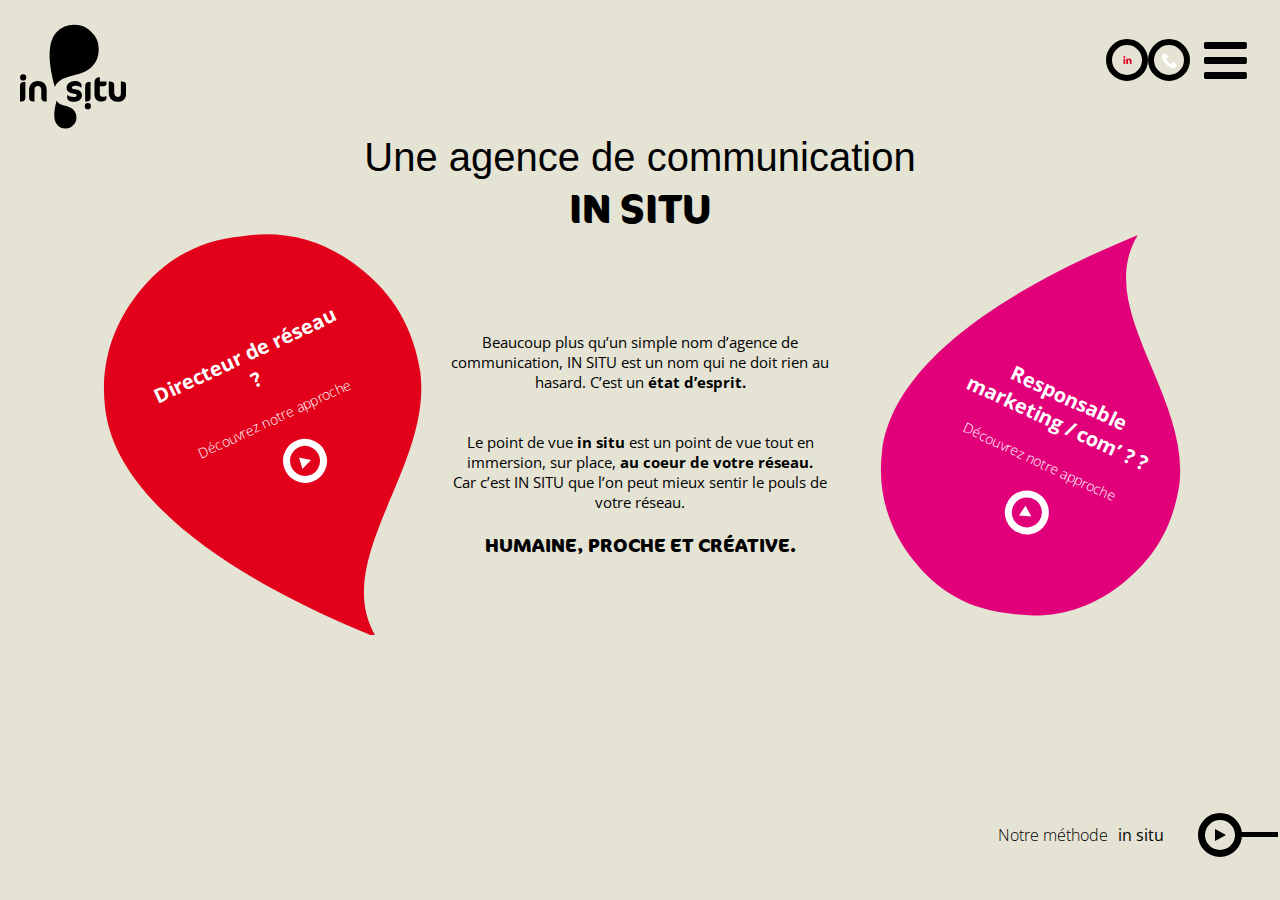
==== commit c094d4b8: "Suppression de codes inutile et fix de quelques bugs" ====
--- a/about.html
+++ b/about.html
@@ -87,9 +87,9 @@
           <div class="blob_content">
             <h2>Directeur de réseau ?</h2>
             <h3>Découvrez notre approche</h3>
-            <a class="discover_next" href="">
+            <a class="discover_next" href="insitu_2.html">
               <svg xmlns="http://www.w3.org/2000/svg" width="11" height="12" viewBox="0 0 11 12">
-                <path id="Polygone_1" data-name="Polygone 1" d="M6,0l6,11H0Z" transform="translate(11) rotate(90)" fill="$white" />
+                <path id="Polygone_1" data-name="Polygone 1" d="M6,0l6,11H0Z" transform="translate(11) rotate(90)" />
               </svg>
             </a>
           </div>
@@ -123,9 +123,9 @@
           <div class="blob_content">
             <h2>Responsable marketing / com’ ? ?</h2>
             <h3>Découvrez notre approche</h3>
-            <a class="discover_next" href="">
-              <svg xmlns="http://www.w3.org/2000/svg" width="11" height="12" viewBox="0 0 11 12">
-                <path id="Polygone_1" data-name="Polygone 1" d="M6,0l6,11H0Z" transform="translate(11) rotate(90)" fill="$white" />
+            <a class="discover_next" href="insitu_2.html">
+              <svg xmlns="http://www.w3.org/2000/svg" width="11" height="12">
+                <path id="Polygone_1" data-name="Polygone 1" d="M6,0l6,11H0Z" transform="translate(11) rotate(90)" />
               </svg>
             </a>
           </div>
@@ -134,7 +134,7 @@
     </main>
     <footer class="footer__about">
       <ul>
-        <a href="insitu_1.html">
+        <a class="discover_next" href="insitu_1.html">
           <li>
             <span>Notre méthode</span>
             <strong>in situ</strong>
--- a/assets/css/style.css
+++ b/assets/css/style.css
@@ -1 +1 @@
-﻿@font-face{font-family:"CoconOT-Light";src:url("../fonts/CoconOT-Light.otf");font-weight:normal;font-style:normal}@font-face{font-family:"CoconOT-Regular";src:url("../fonts/CoconOT-Regular.otf");font-weight:normal;font-style:normal}@font-face{font-family:"CoconOT-BoldItalic";src:url("../fonts/CoconOT-BoldIta.otf");font-weight:normal;font-style:normal}@font-face{font-family:"CoconOT-Bold";src:url("../fonts/CoconOT-Bold.otf");font-weight:normal;font-style:normal}@font-face{font-family:"CoconOT-Italic";src:url("../fonts/CoconOT-Ita.otf");font-weight:normal;font-style:normal}@font-face{font-family:"CoconOT-LightItalic";src:url("../fonts/CoconOT-LightIta.otf");font-weight:normal;font-style:normal}body{font-family:"Open Sans",sans-serif;min-height:100vh;display:flex;flex-direction:column}*{margin:0;padding:0;list-style:none;text-decoration:none}@keyframes gradient{0%{background-position:0% 50%}50%{background-position:100% 50%}100%{background-position:0% 50%}}body{font-family:"Open Sans",sans-serif;min-height:100vh;display:flex;flex-direction:column}body header{width:100%;display:flex;position:absolute}body header nav{height:120px;width:100%;display:flex;align-items:center;justify-content:flex-end}body header nav .main_nav{display:flex}body header nav .burger{display:flex;width:70px;margin-right:20px;align-items:center;justify-content:center;height:100%}body header nav .burger i{font-size:49px;color:#fff;transition:all .3s}body header nav .burger i:hover{color:#000;transition:all .3s;cursor:pointer}body main{display:flex;flex-grow:1}body main div{color:#fff;font-size:40px;display:flex;flex-direction:column;margin:0 40px;height:200px}body main div span{font-family:"Open sans",sans-serif;font-weight:400}body main div span strong{font-family:"CoconOT-Bold";text-transform:uppercase}body main div .list_deroulante{width:101%;overflow:hidden;display:flex;height:70px;flex-direction:row;margin:0}body main div .list_deroulante span{margin:15px 10px 0 0}body main div .list_deroulante ul{margin:0;overflow:hidden;width:100%}body main div .list_deroulante ul li{color:#fff;margin:10px 0 0 0;animation:scrollup 5s linear infinite;display:flex;align-items:center;height:70px;width:100%}body footer{height:130px;display:flex;justify-content:flex-end}body footer ul{display:flex;color:#fff;font-weight:300;align-items:center;height:100%}body footer ul a{display:flex;text-decoration:none;align-items:center}body footer ul a li:first-child{display:flex;position:relative;width:300px;align-items:center}body footer ul a li:first-child span{width:100%;display:flex;margin-right:90px;justify-content:flex-end;align-items:center;height:90px}body footer ul a li:first-child strong{position:absolute;right:0;width:80px}body footer ul a li:last-child{position:relative;border-radius:50%;width:30px;height:30px;margin-right:38px;display:flex;justify-content:center;align-items:center}body footer ul a li:last-child:after{position:absolute;content:"";width:40px;height:5px;top:40%;right:-43px}body .footer__home ul{color:#000;transition:all .3s}body .footer__home ul a{color:#fff}body .footer__home ul li:last-child{border:7px solid #fff}body .footer__home ul li:last-child:after{background-color:#fff}body .footer__home ul li:last-child svg{fill:#fff}body .footer__home ul:hover a{color:#000;transition:all .3s;cursor:pointer}body .footer__home ul:hover li:last-child{border:7px solid #000}body .footer__home ul:hover li:last-child:after{background-color:#000}body .footer__home ul:hover li:last-child svg{fill:#000}body .footer__about ul{color:#000}body .footer__about ul a{color:#000}body .footer__about ul li:last-child{border:7px solid #000}body .footer__about ul li:last-child:after{background-color:#000}body .method_1_bg{background:linear-gradient(90deg, #e2001a, #e2007a);background-size:100% 60%}body .method_2_bg{background:url("../img/IMMERSION.jpg");background-size:cover;background-repeat:no-repeat;width:100%}body .method_3_bg{background:url("../img/CAP_A_ATTEINDRE.jpg");background-size:100%;background-repeat:no-repeat;height:100%}body .method_4_bg{background:url("../img/TETE A TETE.jpg");background-size:100% 100%;background-repeat:no-repeat;height:100%}body .method_5_bg{background:url("../img/TEAM DEDIÉE.jpg");background-size:cover;background-repeat:no-repeat;width:100%}@keyframes scrollup{0%,12.66%,100%{transform:translate3d(0, 0, 0)}16.66%,29.32%{transform:translate3d(0, -120%, 0)}33.32%,45.98%{transform:translate3d(0, -230%, 0)}49.98%,62.64%{transform:translate3d(0, -340%, 0)}66.64%,79.3%{transform:translate3d(0, 0, 0)}}.body_home{background:linear-gradient(90deg, #e2001a, #e2007a);background-size:400% 400%;animation:gradient 15s ease 1;overflow-x:hidden;position:relative}.body_home header{height:100px}.body_home header .logo{width:120px;margin:0 40px}.body_home header .logo svg{fill:#fff;width:100%}.body_home header .logo:hover svg{fill:#000;cursor:pointer}.body_home header nav{height:120px;width:100%;display:flex;align-items:center;justify-content:flex-end;color:#fff}.body_home header nav .main_nav{color:#fff}.body_home header nav .main_nav li{color:#fff}.body_home header nav .main_nav li a{border-radius:50%;border:6px solid #fff;width:30px;height:30px;display:flex;align-items:center;justify-content:center;color:#fff;transition:all .3s}.body_home header nav .main_nav li a:hover{cursor:pointer}.body_home header #check{display:none}.body_home header #check:checked~*.menu{transform:translateX(0)}.body_home header .menu{width:200px;height:500px;position:absolute;z-index:9999;background-color:#fff;color:#000;right:0;bottom:-500px;transform:translateX(200px);transition:all .2s;display:flex;flex-direction:column}.body_home header .menu li{width:100%;height:50px;transition:all .2s;display:flex;align-items:center;padding-left:10px}.body_home header .menu li a{color:#000}.body_home header .menu li:hover{background-color:#e6e6e6;cursor:pointer;transition:all .2s}.body_home main{display:flex;align-items:center}.body_home main div span:nth-child(2n){position:relative}.body_home main div span:nth-child(2n):before{content:"";position:absolute;width:30px;height:5px;background-color:#fff}.body_about{background-color:#e4e3d4;display:flex;flex-direction:column;overflow:hidden}.body_about header{height:120px}.body_about header nav{height:120px;width:100%;display:flex;align-items:center;justify-content:flex-end;color:#fff}.body_about header nav .main_nav li a{border-radius:50%;border:6px solid #000;width:30px;height:30px;display:flex;align-items:center;justify-content:center}.body_about header nav .main_nav li a .text{fill:#e2001a}.body_about header nav label .burger i{font-size:49px;color:#000}.body_about header #check{display:none}.body_about header #check:checked~*.menu{transform:translateX(0)}.body_about header .menu{width:200px;height:500px;position:absolute;z-index:9999;background-color:#fff;color:#000;right:0;bottom:-500px;transform:translateX(200px);transition:all .2s;display:flex;flex-direction:column}.body_about header .menu li{width:100%;height:50px;transition:all .2s;display:flex;align-items:center;padding-left:10px}.body_about header .menu li a{color:#000}.body_about header .menu li:hover{background-color:#e6e6e6;cursor:pointer;transition:all .2s}.body_about header .logo{width:120px;margin:0 20px}.body_about header .logo svg{fill:#000;width:100%}.body_about main{display:flex;flex-direction:column;align-items:center;justify-content:center;width:100%}.body_about main h1{font-family:"Open-sans",sans-serif;font-weight:300;display:flex;flex-direction:column;font-size:40px;align-items:center;width:100%}.body_about main h1 span{font-family:"CoconOT-Bold",sans-serif;text-transform:uppercase}.body_about main .row{display:flex;flex-direction:row;display:flex;align-items:center;justify-content:center;width:100%;height:400px}.body_about main .row .blob{height:100%;position:relative;display:flex;justify-content:center;align-items:center;width:100%}.body_about main .row .blob svg{position:absolute}.body_about main .row .blob .blob_content{position:absolute;display:flex;align-items:center;justify-content:center}.body_about main .row .blob .blob_content h2{font-size:20px;width:200px;text-align:center;margin-right:40px}.body_about main .row .blob .blob_content h3{font-size:14px;width:300px;text-align:center;margin:20px 40px 0 0;font-weight:300}.body_about main .row .blob .blob_content a{border-radius:50%;border:7px solid #fff;width:30px;height:30px;display:flex;justify-content:center;align-items:center;transform:rotate(8deg);margin:20px 20px 0 0}.body_about main .row .blob:first-child svg{fill:#e2001a;left:0;bottom:0}.body_about main .row .blob:first-child svg g g{fill:#e2001a}.body_about main .row .blob:first-child .blob_content{transform:rotate(-25deg);bottom:130px;right:100px}.body_about main .row .blob:last-child svg{fill:#e2007a;right:-50px;top:0}.body_about main .row .blob:last-child svg g g{fill:#e2007a}.body_about main .row .blob:last-child .blob_content{transform:rotate(25deg);left:170px;top:130px}.body_about main .row .content{display:flex;flex-direction:column;color:#000;justify-content:center;text-align:center;width:400px;position:absolute}.body_about main .row .content p{font-size:15px;color:#000;margin:20px 0}.body_about main .row .content span{font-size:19px}.body_insitu{background:url("../img/circle.svg");background-color:#e4e3d4;overflow:hidden}.body_insitu header .logo{width:120px;margin:0 40px}.body_insitu header .logo svg{fill:#fff;width:100%}.body_insitu header .logo:hover svg{fill:#000;cursor:pointer}.body_insitu header nav a i{color:#e2001a}.body_insitu main{display:flex;flex-direction:column;align-items:center;justify-content:center;width:100%}.body_insitu main h1{font-family:"Open-sans",sans-serif;font-weight:300;display:flex;flex-direction:column;font-size:40px;align-items:center;width:100%}.body_insitu main h1 span{font-family:"CoconOT-Bold",sans-serif;text-transform:uppercase}.body_insitu main .row{display:flex;flex-direction:row;align-items:center;width:100%;height:400px;justify-content:space-between}.body_insitu main .row .blob{height:100%;position:relative;display:flex;justify-content:center;align-items:center;width:550px}.body_insitu main .row .blob svg{position:absolute;transform:rotate(-20deg)}.body_insitu main .row .blob .blob_content{position:absolute;display:flex;color:#000;width:300px}.body_insitu main .row .blob .blob_content h2{font-size:20px;width:200px;margin:0 0 0 10px;color:#e2001a;font-weight:300}.body_insitu main .row .blob .blob_content p{font-size:13px;text-align:left;margin:10px 0 0 10px;width:280px;font-weight:300}.body_insitu main .row .blob .blob_content .discover_next{border-radius:50%;border:7px solid #fff;width:30px;height:30px;display:flex;justify-content:center;align-items:center;transform:rotate(8deg);margin:20px 20px 0 0}.body_insitu main .row .blob:first-child svg{fill:#fff;transform:rotate(230deg) scaleX(-1)}.body_insitu main .row .blob:first-child .blob_content{margin-top:29px}.body_insitu main .row .blob:first-child .blob_content .call{max-width:130px;height:50px;background-color:#000;text-decoration:underline;font-size:13px;color:#fff;display:flex;justify-content:center;align-items:center;padding:5px 0;text-transform:uppercase;margin:10px 0 0 12px}.body_insitu main .row .blob:last-child svg{fill:#fff;transform:rotate(-50deg);width:450px}.body_insitu main .row .blob:last-child .blob_content{width:200px;margin-top:29px;height:200px}.body_insitu main .row .blob:last-child .blob_content h2{font-size:17px;margin:0}.body_insitu main .row .blob:last-child .blob_content ul{margin:10px 0 0 0;width:100%}.body_insitu main .row .blob:last-child .blob_content ul li{position:relative;font-size:11px;margin:0 0 8px 10px;width:100%}.body_insitu main .row .blob:last-child .blob_content ul li:before{position:absolute;content:"";width:15px;height:15px;background-color:#e2001a;border-radius:50%;left:-20px}.body_insitu main .row .content{display:flex;flex-direction:column;color:#000;justify-content:center;text-align:center;width:70%}.body_insitu main .row .content p{font-size:15px;color:#000;margin:20px 0}.body_insitu main .row .content span{font-size:19px}.body_method{background-color:#000;overflow-x:hidden}.body_method header{height:100px}.body_method header .logo{width:120px;margin:0 40px}.body_method header .logo svg{fill:#fff;width:100%}.body_method header .logo:hover svg{fill:#000;cursor:pointer}.body_method header nav{height:120px;width:100%;display:flex;align-items:center;justify-content:flex-end}.body_method header nav label .burger i{font-size:49px;color:#fff}.body_method header #check{display:none}.body_method header #check:checked~*.menu{transform:translateX(0)}.body_method header .menu{width:200px;height:500px;position:absolute;z-index:9999;background-color:#fff;color:#000;right:0;bottom:-500px;transform:translateX(200px);transition:all .2s;display:flex;flex-direction:column}.body_method header .menu li{width:100%;height:50px;transition:all .2s;display:flex;align-items:center;padding-left:10px}.body_method header .menu li a{color:#000}.body_method header .menu li:hover{background-color:#e6e6e6;cursor:pointer;transition:all .2s}.body_method .main_method{display:flex;align-items:center;justify-content:center}.body_method .main_method .method_circle{width:400px;height:400px;border:2px solid #fff;border-radius:50%;position:relative;display:flex;align-items:center;justify-content:center;flex-direction:column}.body_method .main_method .method_circle a{position:absolute;border:1px solid #fff;border-radius:50%;width:20px;height:20px;position:absolute}.body_method .main_method .method_circle a:hover{background-color:#fff}.body_method .main_method .method_circle a:first-child{top:-50px;left:46%}.body_method .main_method .method_circle a:nth-child(2n){top:80px;right:-40px}.body_method .main_method .method_circle a:nth-child(3n){bottom:80px;right:-30px}.body_method .main_method .method_circle a:nth-child(4n){top:300px;left:-30px}.body_method .main_method .method_circle a:nth-child(5n){top:80px;left:-40px}.body_method .main_method .method_circle .active{background-color:#fff}.body_method .main_method .method_circle h1{margin-bottom:30px}.body_method .main_method .method_circle h1 strong{font-size:30px;font-family:"CoconOT-Bold"}.body_method .main_method .method_circle h1,.body_method .main_method .method_circle h2{font-size:25px;display:flex;flex-direction:column;align-items:center;font-weight:300;text-transform:uppercase;line-height:40px}.body_method .main_method_alt{display:flex;align-items:center;justify-content:center}.body_method .main_method_alt .method_circle_btn{width:470px;height:470px;border-radius:50%;position:relative;display:flex;align-items:center;justify-content:center;flex-direction:column;color:#000}.body_method .main_method_alt .method_circle_btn .method_circle{width:400px;height:400px;border:2px solid #fff;border-radius:50%;position:relative;display:flex;align-items:center;justify-content:center;flex-direction:column;background-color:#fff;color:#000}.body_method .main_method_alt .method_circle_btn .method_circle a{position:absolute;border:1px solid #e2007a;border-radius:50%;width:20px;height:20px;position:absolute;background-color:#fff}.body_method .main_method_alt .method_circle_btn .method_circle a:hover{background-color:#e2007a}.body_method .main_method_alt .method_circle_btn .method_circle a:first-child{top:-48px;left:46%}.body_method .main_method_alt .method_circle_btn .method_circle a:nth-child(2n){top:80px;right:-20px}.body_method .main_method_alt .method_circle_btn .method_circle a:nth-child(3n){bottom:80px;right:-20px}.body_method .main_method_alt .method_circle_btn .method_circle a:nth-child(4n){top:300px;left:-20px}.body_method .main_method_alt .method_circle_btn .method_circle a:nth-child(5n){top:80px;left:-20px}.body_method .main_method_alt .method_circle_btn .method_circle .active{background-color:#e2007a}.body_method .main_method_alt .method_circle_btn .method_circle h1{margin-bottom:30px;font-size:30px;display:flex;flex-direction:column;align-items:center;font-weight:bold;text-transform:uppercase;line-height:40px;font-family:"CoconOT-Bold";color:#e2007a}.body_method .main_method_alt .method_circle_btn .method_circle h2{font-size:20px;display:flex;flex-direction:column;align-items:center;font-weight:400;text-transform:uppercase;line-height:40px}.body_method .main_method_alt .method_circle_btn .method_circle p{font-size:15px;text-align:center}.body_method .main_method_alt .circle_border_pink{border:2px solid #e2007a}.body_method .main_method_alt .circle_border_red{border:2px solid #e2001a}.body_contact{background-color:#e4e3d4;display:flex;align-items:center;flex-direction:column;overflow-x:hidden}.body_contact header nav{height:120px;width:100%;display:flex;align-items:center;justify-content:flex-end}.body_contact header nav ul{display:flex}.body_contact header nav ul li a{margin:0 10px}.body_contact header nav ul li a svg{fill:#000;stroke:#000}.body_contact header nav label .burger i{font-size:49px;color:#fff}.body_contact header #check{display:none}.body_contact header #check:checked~*.menu{transform:translateX(0)}.body_contact header .menu{width:200px;height:500px;position:absolute;z-index:9999;background-color:#fff;color:#000;right:0;bottom:-500px;transform:translateX(200px);transition:all .2s;display:flex;flex-direction:column}.body_contact header .menu li{width:100%;height:50px;transition:all .2s;display:flex;align-items:center;padding-left:10px}.body_contact header .menu li a{color:#000}.body_contact header .menu li:hover{background-color:#e6e6e6;cursor:pointer;transition:all .2s}.body_contact header .logo{width:120px;margin:0 40px}.body_contact header .logo svg{fill:#000;width:100%}.body_contact main{display:flex;flex-direction:column;align-items:center;justify-content:center;width:70%}.body_contact main h1{font-weight:300;width:100%;margin-bottom:30px;font-size:40px}.body_contact main h1 strong{font-family:"CoconOT-Bold"}.body_contact main .row{height:100%;display:flex;justify-content:space-between;width:100%}.body_contact main .row .item{width:100%;margin:0}.body_contact main .row .item .column{display:flex;flex-direction:column;height:100%}.body_contact main .row .item .column .item{display:flex;margin:40px 0 200px 0;width:100%;flex-direction:column;height:100%}.body_contact main .row .item .column .item img{max-width:400px}.body_contact main .row .item .column .item .grue{height:400px}.body_contact main .row .item .column .item address{font-size:11px;color:#000;height:100%;display:flex;flex-direction:column}.body_contact main .row .item .column .item .row{display:flex;width:100%;flex-direction:row}.body_contact main .row .item .column .item .row .item{width:100%;margin:20px 0;display:flex}.body_contact main .row .item .column .item .row .item h6{font-size:13px;font-weight:bold;color:#000}.body_contact main .row .item .column .item .row .item span{font-weight:300;font-size:11px}.body_contact main .row .item .column .item .row .item a{font-weight:300;font-size:11px;text-decoration:none;color:#000}.body_contact main .row .item .column .item .row .item a:hover{font-weight:bold;cursor:pointer}.body_contact main .row .item .column .item .row .item a:last-child{border-bottom:6px solid #000;padding-bottom:4px;width:40px}.body_contact main .row .item .column .item h2{font-size:20px;color:#000;font-weight:300;width:100%}.body_contact main .row .item .column .item h2 strong{text-transform:uppercase;font-family:"CoconOT-Bold"}.body_contact main .row .item .column .item h3{font-size:30px;font-weight:300;color:#000}.body_contact main .row .item .column .item h3 strong{border-bottom:6px solid #000;text-transform:uppercase}.body_contact main .row .item .column .item form{display:flex;flex-direction:column}.body_contact main .row .item .column .item form input,.body_contact main .row .item .column .item form select{width:270px;border:10px solid #000;background-color:#fff;font-size:12px;height:30px;margin-bottom:10px;padding-left:10px}.body_contact main .row .item .column .item form select{height:50px;width:300px}.body_contact main .row .item .column .item form button{background-color:#000;width:300px;font-size:12px;height:50px;margin-bottom:2px;padding-left:10px;color:#fff;text-align:left;cursor:pointer}.body_contact main .row .item .column .item form label{display:flex;font-size:11px;color:#000}.body_contact main .row .item .column .item form label input[type=checkbox]{width:12px;border:5px solid #000;padding-left:30px}.body_contact main .row .item:last-child{margin-top:100px}/*# sourceMappingURL=style.css.map */
+﻿@font-face{font-family:"CoconOT-Light";src:url("../fonts/CoconOT-Light.otf");font-weight:normal;font-style:normal}@font-face{font-family:"CoconOT-Regular";src:url("../fonts/CoconOT-Regular.otf");font-weight:normal;font-style:normal}@font-face{font-family:"CoconOT-BoldItalic";src:url("../fonts/CoconOT-BoldIta.otf");font-weight:normal;font-style:normal}@font-face{font-family:"CoconOT-Bold";src:url("../fonts/CoconOT-Bold.otf");font-weight:normal;font-style:normal}@font-face{font-family:"CoconOT-Italic";src:url("../fonts/CoconOT-Ita.otf");font-weight:normal;font-style:normal}@font-face{font-family:"CoconOT-LightItalic";src:url("../fonts/CoconOT-LightIta.otf");font-weight:normal;font-style:normal}body{font-family:"Open Sans",sans-serif;min-height:100vh;display:flex;flex-direction:column}*{margin:0;padding:0;list-style:none;text-decoration:none}@keyframes gradient{0%{background-position:0% 50%}50%{background-position:100% 50%}100%{background-position:0% 50%}}body{font-family:"Open Sans",sans-serif;min-height:100vh;display:flex;flex-direction:column}body header{width:100%;display:flex;position:absolute}body header nav{height:120px;width:100%;display:flex;align-items:center;justify-content:flex-end}body header nav .main_nav{display:flex}body header nav .burger{display:flex;width:70px;margin-right:20px;align-items:center;justify-content:center;height:100%}body header nav .burger i{font-size:49px;color:#fff;transition:all .3s}body header nav .burger i:hover{color:#000;transition:all .3s;cursor:pointer}body main{display:flex;flex-grow:1}body main div{color:#fff;font-size:40px;display:flex;flex-direction:column;margin:0 40px;height:200px}body main div span{font-family:"Open sans",sans-serif;font-weight:400}body main div span strong{font-family:"CoconOT-Bold";text-transform:uppercase}body main div .list_deroulante{width:101%;overflow:hidden;display:flex;height:70px;flex-direction:row;margin:0}body main div .list_deroulante span{margin:15px 10px 0 0}body main div .list_deroulante ul{margin:0;overflow:hidden;width:100%}body main div .list_deroulante ul li{color:#fff;margin:10px 0 0 0;animation:scrollup 5s linear infinite;display:flex;align-items:center;height:70px;width:100%}body footer{height:130px;display:flex;justify-content:flex-end}body footer ul{display:flex;color:#fff;font-weight:300;align-items:center;height:100%}body footer ul a{display:flex;text-decoration:none;align-items:center}body footer ul a li:first-child{display:flex;position:relative;width:300px;align-items:center}body footer ul a li:first-child span{width:100%;display:flex;margin-right:90px;justify-content:flex-end;align-items:center;height:90px}body footer ul a li:first-child strong{position:absolute;right:0;width:80px}body footer ul a li:last-child{position:relative;border-radius:50%;width:30px;height:30px;margin-right:38px;display:flex;justify-content:center;align-items:center}body footer ul a li:last-child:after{position:absolute;content:"";width:40px;height:5px;top:40%;right:-43px}body .footer__home ul{color:#000;transition:all .3s}body .footer__home ul a{color:#fff}body .footer__home ul li:last-child{border:7px solid #fff}body .footer__home ul li:last-child:after{background-color:#fff}body .footer__home ul li:last-child svg{fill:#fff}body .footer__home ul:hover a{color:#000;transition:all .3s;cursor:pointer}body .footer__home ul:hover li:last-child{border:7px solid #000}body .footer__home ul:hover li:last-child:after{background-color:#000}body .footer__home ul:hover li:last-child svg{fill:#000}body .footer__about ul{color:#000}body .footer__about ul a{color:#000}body .footer__about ul li:last-child{border:7px solid #000}body .footer__about ul li:last-child:after{background-color:#000}body .method_1_bg{background:linear-gradient(90deg, #e2001a, #e2007a);background-size:100% 60%}body .method_2_bg{background:url("../img/IMMERSION.jpg");background-size:cover;background-repeat:no-repeat;width:100%}body .method_3_bg{background:url("../img/CAP_A_ATTEINDRE.jpg");background-size:100%;background-repeat:no-repeat;height:100%}body .method_4_bg{background:url("../img/TETE A TETE.jpg");background-size:100% 100%;background-repeat:no-repeat;height:100%}body .method_5_bg{background:url("../img/TEAM DEDIÉE.jpg");background-size:cover;background-repeat:no-repeat;width:100%}@keyframes scrollup{0%,12.66%,100%{transform:translate3d(0, 0, 0)}16.66%,29.32%{transform:translate3d(0, -120%, 0)}33.32%,45.98%{transform:translate3d(0, -230%, 0)}49.98%,62.64%{transform:translate3d(0, -340%, 0)}66.64%,79.3%{transform:translate3d(0, 0, 0)}}.body_home{background:linear-gradient(90deg, #e2001a, #e2007a);background-size:400% 400%;animation:gradient 15s ease 1;overflow-x:hidden;position:relative}.body_home header{height:100px}.body_home header .logo{width:120px;margin:0 40px}.body_home header .logo svg{fill:#fff;width:100%}.body_home header .logo:hover svg{fill:#000;cursor:pointer}.body_home header nav{height:120px;width:100%;display:flex;align-items:center;justify-content:flex-end;color:#fff}.body_home header nav .main_nav{color:#fff}.body_home header nav .main_nav li{color:#fff}.body_home header nav .main_nav li a{border-radius:50%;border:6px solid #fff;width:30px;height:30px;display:flex;align-items:center;justify-content:center;color:#fff;transition:all .3s}.body_home header nav .main_nav li a:hover{cursor:pointer}.body_home header #check{display:none}.body_home header #check:checked~*.menu{transform:translateX(0)}.body_home header .menu{width:200px;height:500px;position:absolute;z-index:9999;background-color:#fff;color:#000;right:0;bottom:-500px;transform:translateX(200px);transition:all .2s;display:flex;flex-direction:column}.body_home header .menu li{width:100%;height:50px;transition:all .2s;display:flex;align-items:center;padding-left:10px}.body_home header .menu li a{color:#000}.body_home header .menu li:hover{background-color:#e6e6e6;cursor:pointer;transition:all .2s}.body_home main{display:flex;align-items:center}.body_home main div span:nth-child(2n){position:relative}.body_home main div span:nth-child(2n):before{content:"";position:absolute;width:30px;height:5px;background-color:#fff}.body_about{background-color:#e4e3d4;display:flex;flex-direction:column;overflow:hidden}.body_about header{height:120px}.body_about header nav{height:120px;width:100%;display:flex;align-items:center;justify-content:flex-end;color:#fff}.body_about header nav .main_nav li a{border-radius:50%;border:6px solid #000;width:30px;height:30px;display:flex;align-items:center;justify-content:center}.body_about header nav .main_nav li a .text{fill:#e2001a}.body_about header nav label .burger i{font-size:49px;color:#000}.body_about header #check{display:none}.body_about header #check:checked~*.menu{transform:translateX(0)}.body_about header .menu{width:200px;height:500px;position:absolute;z-index:9999;background-color:#fff;color:#000;right:0;bottom:-500px;transform:translateX(200px);transition:all .2s;display:flex;flex-direction:column}.body_about header .menu li{width:100%;height:50px;transition:all .2s;display:flex;align-items:center;padding-left:10px}.body_about header .menu li a{color:#000}.body_about header .menu li:hover{background-color:#e6e6e6;cursor:pointer;transition:all .2s}.body_about header .logo{width:120px;margin:0 20px}.body_about header .logo svg{fill:#000;width:100%}.body_about main{display:flex;flex-direction:column;align-items:center;justify-content:center;width:100%}.body_about main h1{font-family:"Open-sans",sans-serif;font-weight:300;display:flex;flex-direction:column;font-size:40px;align-items:center;width:100%}.body_about main h1 span{font-family:"CoconOT-Bold",sans-serif;text-transform:uppercase}.body_about main .row{display:flex;flex-direction:row;display:flex;align-items:center;justify-content:center;width:100%;height:400px}.body_about main .row .blob{height:100%;position:relative;display:flex;justify-content:center;align-items:center;width:100%}.body_about main .row .blob svg{position:absolute}.body_about main .row .blob .blob_content{position:absolute;display:flex;align-items:center;justify-content:center}.body_about main .row .blob .blob_content h2{font-size:20px;width:200px;text-align:center;margin-right:40px}.body_about main .row .blob .blob_content h3{font-size:14px;width:300px;text-align:center;margin:20px 40px 0 0;font-weight:300}.body_about main .row .blob .blob_content a{border-radius:50%;border:7px solid #fff;width:30px;height:30px;display:flex;justify-content:center;align-items:center;transform:rotate(8deg);margin:20px 20px 0 0;position:relative}.body_about main .row .blob .blob_content a svg{position:absolute;left:10px;top:10px;fill:#fff}.body_about main .row .blob .blob_content a:hover{border:7px solid #000}.body_about main .row .blob .blob_content a:hover svg{position:absolute;left:10px;top:10px;fill:#000}.body_about main .row .blob:first-child svg{fill:#e2001a;left:0;bottom:0}.body_about main .row .blob:first-child svg g g{fill:#e2001a}.body_about main .row .blob:first-child .blob_content{transform:rotate(-25deg);bottom:130px;right:100px}.body_about main .row .blob:last-child svg{fill:#e2007a;right:-50px;top:0}.body_about main .row .blob:last-child svg g g{fill:#e2007a}.body_about main .row .blob:last-child .blob_content{transform:rotate(25deg);left:170px;top:130px}.body_about main .row .content{display:flex;flex-direction:column;color:#000;justify-content:center;text-align:center;width:400px;position:absolute}.body_about main .row .content p{font-size:15px;color:#000;margin:20px 0}.body_about main .row .content span{font-size:19px}.body_insitu{background:url("../img/circle.svg");background-color:#e4e3d4;overflow:hidden}.body_insitu header .logo{width:120px;margin:0 40px}.body_insitu header .logo svg{fill:#fff;width:100%}.body_insitu header .logo:hover svg{fill:#000;cursor:pointer}.body_insitu header nav a i{color:#e2001a}.body_insitu main{display:flex;flex-direction:column;align-items:center;justify-content:center;width:100%}.body_insitu main h1{font-family:"Open-sans",sans-serif;font-weight:300;display:flex;flex-direction:column;font-size:40px;align-items:center;width:100%}.body_insitu main h1 span{font-family:"CoconOT-Bold",sans-serif;text-transform:uppercase}.body_insitu main .row{display:flex;flex-direction:row;align-items:center;width:100%;height:400px;justify-content:space-between}.body_insitu main .row .blob{height:100%;position:relative;display:flex;justify-content:center;align-items:center;width:550px}.body_insitu main .row .blob svg{position:absolute;transform:rotate(-20deg)}.body_insitu main .row .blob .blob_content{position:absolute;display:flex;color:#000;width:300px}.body_insitu main .row .blob .blob_content h2{font-size:20px;width:200px;margin:0 0 0 10px;color:#e2001a;font-weight:300}.body_insitu main .row .blob .blob_content p{font-size:13px;text-align:left;margin:10px 0 0 10px;width:280px;font-weight:300}.body_insitu main .row .blob:first-child svg{fill:#fff;transform:rotate(230deg) scaleX(-1)}.body_insitu main .row .blob:first-child .blob_content{margin-top:29px}.body_insitu main .row .blob:first-child .blob_content .call{max-width:130px;height:50px;background-color:#000;text-decoration:underline;font-size:13px;color:#fff;display:flex;justify-content:center;align-items:center;padding:5px 0;text-transform:uppercase;margin:10px 0 0 12px}.body_insitu main .row .blob:last-child svg{fill:#fff;transform:rotate(-50deg);width:450px}.body_insitu main .row .blob:last-child .blob_content{width:200px;margin-top:29px;height:200px}.body_insitu main .row .blob:last-child .blob_content h2{font-size:17px;margin:0}.body_insitu main .row .blob:last-child .blob_content ul{margin:10px 0 0 0;width:100%}.body_insitu main .row .blob:last-child .blob_content ul li{position:relative;font-size:11px;margin:0 0 8px 10px;width:100%}.body_insitu main .row .blob:last-child .blob_content ul li:before{position:absolute;content:"";width:15px;height:15px;background-color:#e2001a;border-radius:50%;left:-20px}.body_insitu main .row .content{display:flex;flex-direction:column;color:#000;justify-content:center;text-align:center;width:70%}.body_insitu main .row .content p{font-size:15px;color:#000;margin:20px 0}.body_insitu main .row .content span{font-size:19px}.body_method{background-color:#000;overflow-x:hidden}.body_method header{height:100px}.body_method header .logo{width:120px;margin:0 40px}.body_method header .logo svg{fill:#fff;width:100%}.body_method header .logo:hover svg{fill:#000;cursor:pointer}.body_method header nav{height:120px;width:100%;display:flex;align-items:center;justify-content:flex-end}.body_method header nav label .burger i{font-size:49px;color:#fff}.body_method header #check{display:none}.body_method header #check:checked~*.menu{transform:translateX(0)}.body_method header .menu{width:200px;height:500px;position:absolute;z-index:9999;background-color:#fff;color:#000;right:0;bottom:-500px;transform:translateX(200px);transition:all .2s;display:flex;flex-direction:column}.body_method header .menu li{width:100%;height:50px;transition:all .2s;display:flex;align-items:center;padding-left:10px}.body_method header .menu li a{color:#000}.body_method header .menu li:hover{background-color:#e6e6e6;cursor:pointer;transition:all .2s}.body_method .main_method{display:flex;align-items:center;justify-content:center}.body_method .main_method .method_circle{width:400px;height:400px;border:2px solid #fff;border-radius:50%;position:relative;display:flex;align-items:center;justify-content:center;flex-direction:column}.body_method .main_method .method_circle a{position:absolute;border:1px solid #fff;border-radius:50%;width:20px;height:20px;position:absolute}.body_method .main_method .method_circle a:hover{background-color:#fff}.body_method .main_method .method_circle a:first-child{top:-50px;left:46%}.body_method .main_method .method_circle a:nth-child(2n){top:80px;right:-40px}.body_method .main_method .method_circle a:nth-child(3n){bottom:80px;right:-30px}.body_method .main_method .method_circle a:nth-child(4n){top:300px;left:-30px}.body_method .main_method .method_circle a:nth-child(5n){top:80px;left:-40px}.body_method .main_method .method_circle .active{background-color:#fff}.body_method .main_method .method_circle h1{margin-bottom:30px}.body_method .main_method .method_circle h1 strong{font-size:30px;font-family:"CoconOT-Bold"}.body_method .main_method .method_circle h1,.body_method .main_method .method_circle h2{font-size:25px;display:flex;flex-direction:column;align-items:center;font-weight:300;text-transform:uppercase;line-height:40px}.body_method .main_method_alt{display:flex;align-items:center;justify-content:center}.body_method .main_method_alt .method_circle_btn{width:470px;height:470px;border-radius:50%;position:relative;display:flex;align-items:center;justify-content:center;flex-direction:column;color:#000}.body_method .main_method_alt .method_circle_btn .method_circle{width:400px;height:400px;border:2px solid #fff;border-radius:50%;position:relative;display:flex;align-items:center;justify-content:center;flex-direction:column;background-color:#fff;color:#000}.body_method .main_method_alt .method_circle_btn .method_circle a{position:absolute;border:1px solid #e2007a;border-radius:50%;width:20px;height:20px;position:absolute;background-color:#fff}.body_method .main_method_alt .method_circle_btn .method_circle a:hover{background-color:#e2007a}.body_method .main_method_alt .method_circle_btn .method_circle a:first-child{top:-48px;left:46%}.body_method .main_method_alt .method_circle_btn .method_circle a:nth-child(2n){top:80px;right:-20px}.body_method .main_method_alt .method_circle_btn .method_circle a:nth-child(3n){bottom:80px;right:-20px}.body_method .main_method_alt .method_circle_btn .method_circle a:nth-child(4n){top:300px;left:-20px}.body_method .main_method_alt .method_circle_btn .method_circle a:nth-child(5n){top:80px;left:-20px}.body_method .main_method_alt .method_circle_btn .method_circle .active{background-color:#e2007a}.body_method .main_method_alt .method_circle_btn .method_circle h1{margin-bottom:30px;font-size:30px;display:flex;flex-direction:column;align-items:center;font-weight:bold;text-transform:uppercase;line-height:40px;font-family:"CoconOT-Bold";color:#e2007a}.body_method .main_method_alt .method_circle_btn .method_circle h2{font-size:20px;display:flex;flex-direction:column;align-items:center;font-weight:400;text-transform:uppercase;line-height:40px}.body_method .main_method_alt .method_circle_btn .method_circle p{font-size:15px;text-align:center}.body_method .main_method_alt .circle_border_pink{border:2px solid #e2007a}.body_method .main_method_alt .circle_border_red{border:2px solid #e2001a}.body_contact{background-color:#e4e3d4;display:flex;align-items:center;flex-direction:column;overflow-x:hidden}.body_contact header nav{height:120px;width:100%;display:flex;align-items:center;justify-content:flex-end}.body_contact header nav ul{display:flex}.body_contact header nav ul li a{margin:0 10px}.body_contact header nav ul li a svg{fill:#000;stroke:#000}.body_contact header nav label .burger i{font-size:49px;color:#fff}.body_contact header #check{display:none}.body_contact header #check:checked~*.menu{transform:translateX(0)}.body_contact header .menu{width:200px;height:500px;position:absolute;z-index:9999;background-color:#fff;color:#000;right:0;bottom:-500px;transform:translateX(200px);transition:all .2s;display:flex;flex-direction:column}.body_contact header .menu li{width:100%;height:50px;transition:all .2s;display:flex;align-items:center;padding-left:10px}.body_contact header .menu li a{color:#000}.body_contact header .menu li:hover{background-color:#e6e6e6;cursor:pointer;transition:all .2s}.body_contact header .logo{width:120px;margin:0 40px}.body_contact header .logo svg{fill:#000;width:100%}.body_contact main{display:flex;flex-direction:column;align-items:center;justify-content:center;width:70%}.body_contact main h1{font-weight:300;width:100%;margin-bottom:30px;font-size:40px}.body_contact main h1 strong{font-family:"CoconOT-Bold"}.body_contact main .row{height:100%;display:flex;justify-content:space-between;width:100%}.body_contact main .row .item{width:100%;margin:0}.body_contact main .row .item .column{display:flex;flex-direction:column;height:100%}.body_contact main .row .item .column .item{display:flex;margin:40px 0 200px 0;width:100%;flex-direction:column;height:100%}.body_contact main .row .item .column .item img{max-width:400px}.body_contact main .row .item .column .item .grue{height:400px}.body_contact main .row .item .column .item address{font-size:11px;color:#000;height:100%;display:flex;flex-direction:column}.body_contact main .row .item .column .item .row{display:flex;width:100%;flex-direction:row}.body_contact main .row .item .column .item .row .item{width:100%;margin:20px 0;display:flex}.body_contact main .row .item .column .item .row .item h6{font-size:13px;font-weight:bold;color:#000}.body_contact main .row .item .column .item .row .item span{font-weight:300;font-size:11px}.body_contact main .row .item .column .item .row .item a{font-weight:300;font-size:11px;text-decoration:none;color:#000}.body_contact main .row .item .column .item .row .item a:hover{font-weight:bold;cursor:pointer}.body_contact main .row .item .column .item .row .item a:last-child{border-bottom:6px solid #000;padding-bottom:4px;width:40px}.body_contact main .row .item .column .item h2{font-size:20px;color:#000;font-weight:300;width:100%}.body_contact main .row .item .column .item h2 strong{text-transform:uppercase;font-family:"CoconOT-Bold"}.body_contact main .row .item .column .item h3{font-size:30px;font-weight:300;color:#000}.body_contact main .row .item .column .item h3 strong{border-bottom:6px solid #000;text-transform:uppercase}.body_contact main .row .item .column .item form{display:flex;flex-direction:column}.body_contact main .row .item .column .item form input,.body_contact main .row .item .column .item form select{width:270px;border:10px solid #000;background-color:#fff;font-size:12px;height:30px;margin-bottom:10px;padding-left:10px}.body_contact main .row .item .column .item form select{height:50px;width:300px}.body_contact main .row .item .column .item form button{background-color:#000;width:300px;font-size:12px;height:50px;margin-bottom:2px;padding-left:10px;color:#fff;text-align:left;cursor:pointer}.body_contact main .row .item .column .item form label{display:flex;font-size:11px;color:#000}.body_contact main .row .item .column .item form label input[type=checkbox]{width:12px;border:5px solid #000;padding-left:30px}.body_contact main .row .item:last-child{margin-top:100px}/*# sourceMappingURL=style.css.map */
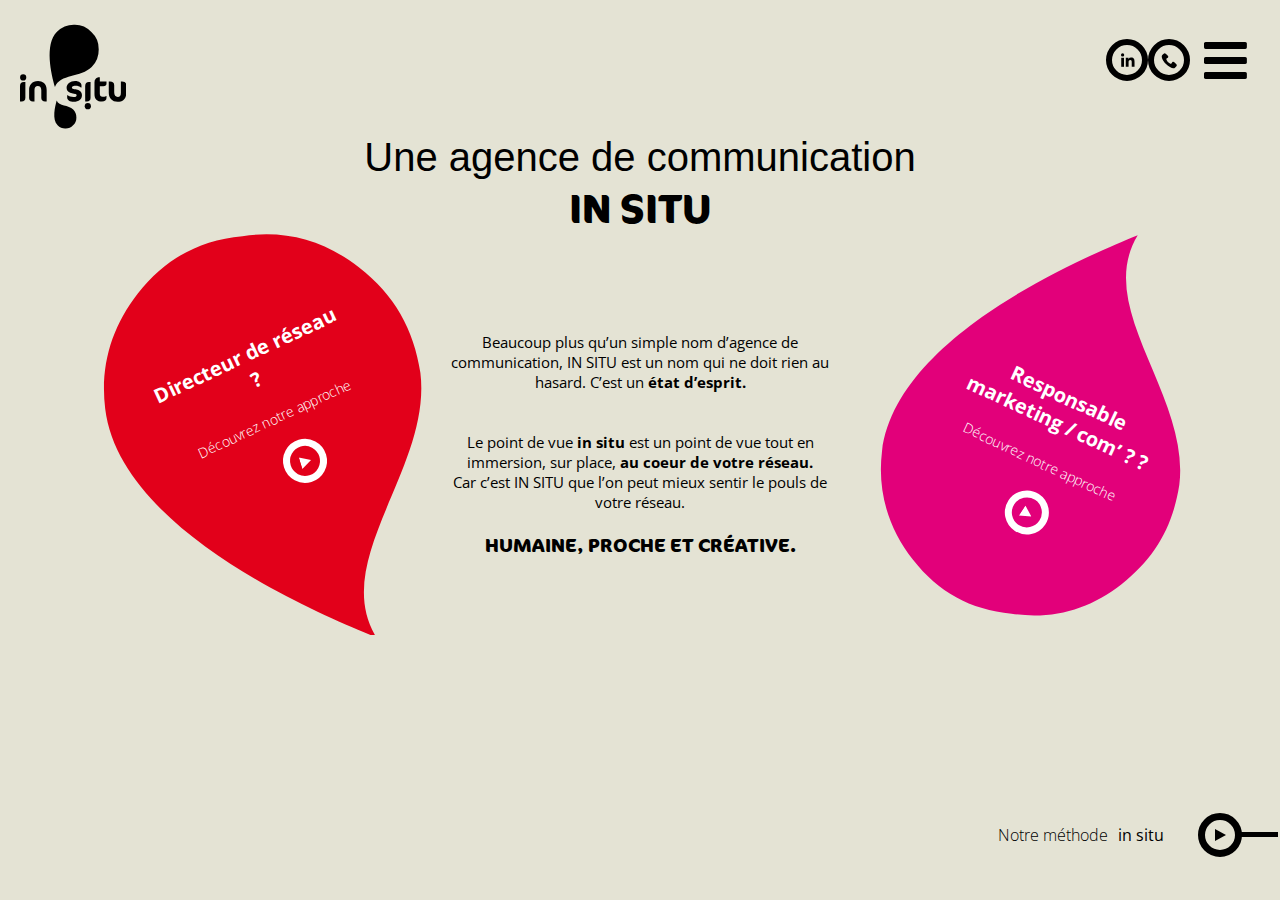
==== commit 38940a2e: "Suppression des svg en dur pour utiliser des tags img" ====
--- a/about.html
+++ b/about.html
@@ -34,26 +34,10 @@
       <nav>
         <ul class="main_nav">
           <li>
-            <a href="">
-              <svg xmlns="http://www.w3.org/2000/svg" viewBox="0 0 50 50" fill="inherit">
-                <g id="Groupe_38" data-name="Groupe 38" transform="translate(-1715 -71)">
-                  <g id="Groupe_21" data-name="Groupe 21" transform="translate(1725.12 81.12)">
-                    <g id="Ellipse_6" data-name="Ellipse 6" transform="translate(-0.12 -0.12)" fill="none" stroke="" stroke-width="10">
-                      <circle cx="15" cy="15" r="15" stroke="none" />
-                      <circle cx="15" cy="15" r="20" fill="none" />
-                    </g>
-                  </g>
-                  <g class="text" transform="translate(1734 89.286)">
-                    <path id="Tracé_62" data-name="Tracé 62" d="M17.229,16.833h0V11.871c0-2.427-.523-4.3-3.36-4.3a2.946,2.946,0,0,0-2.653,1.458h-.039V7.8H8.489v9.032h2.8V12.36c0-1.178.223-2.316,1.681-2.316,1.437,0,1.458,1.344,1.458,2.392v4.4Z" transform="translate(-3.704 -3.305)" />
-                    <path id="Tracé_63" data-name="Tracé 63" d="M.4,7.977H3.2v9.032H.4Z" transform="translate(-0.173 -3.481)" />
-                    <path id="Tracé_64" data-name="Tracé 64" d="M1.625,0A1.632,1.632,0,1,0,3.249,1.625,1.625,1.625,0,0,0,1.625,0Z" transform="translate(0)" />
-                  </g>
-                </g>
-              </svg>
-            </a>
+            <a href=""><img src="assets/img/ico_linkedin_black.svg" alt="" /></a>
           </li>
           <li>
-            <a href=""><img src="assets/img/ico_tel.svg" alt="" /></a>
+            <a href=""><img src="assets/img/ico_tel_black.svg" alt="" /></a>
           </li>
         </ul>
         <label for="check">
@@ -134,7 +118,7 @@
     </main>
     <footer class="footer__about">
       <ul>
-        <a class="discover_next" href="insitu_1.html">
+        <a class="discover_next" href="method_1.html">
           <li>
             <span>Notre méthode</span>
             <strong>in situ</strong>
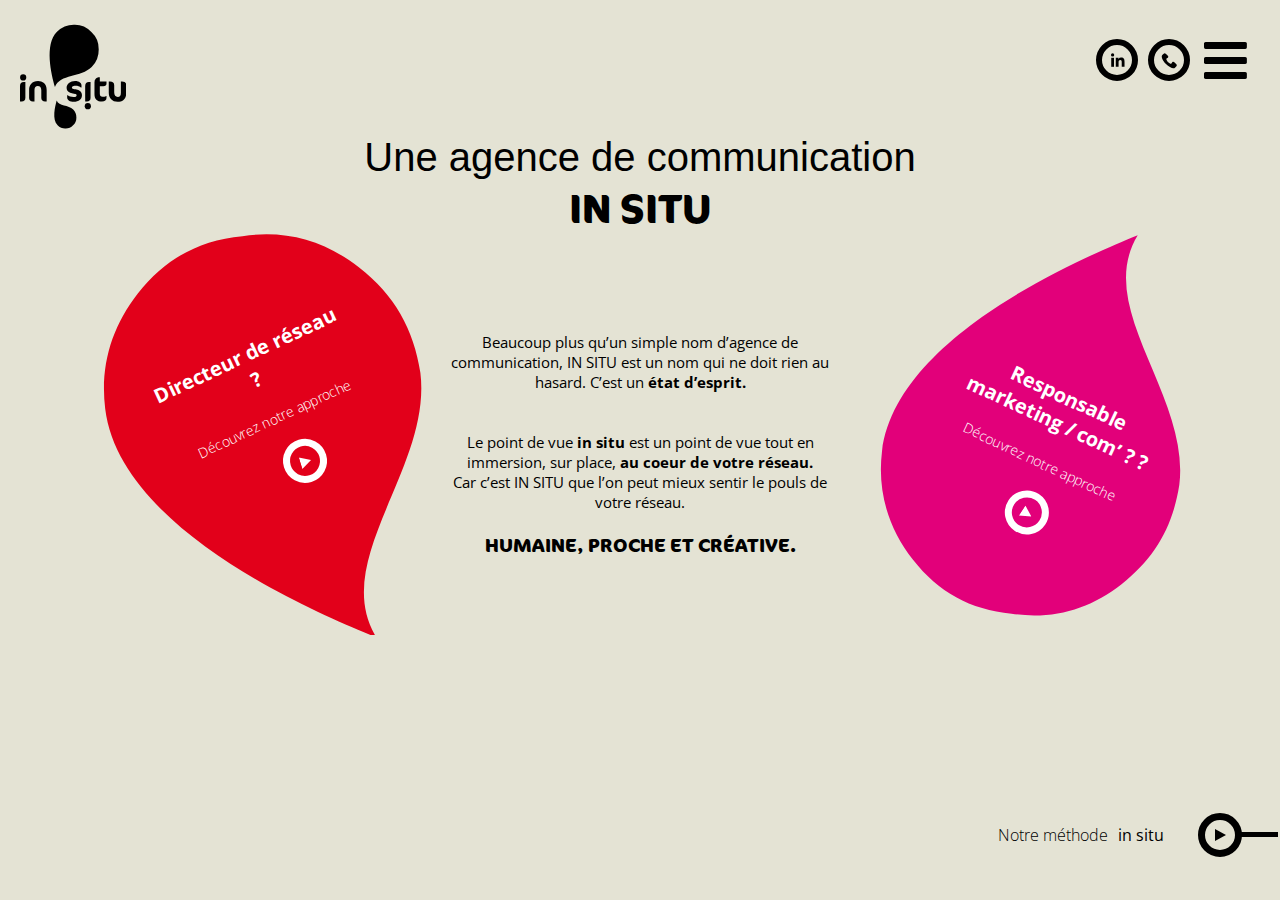
==== commit a7d0158b: "Modification d'une url" ====
--- a/about.html
+++ b/about.html
@@ -49,7 +49,7 @@
         <ul class="menu">
           <li><a href="index.html">Accueil</a></li>
           <li><a href="about.html">Insitu</a></li>
-          <li><a href="method_1.html">Notre méthode</a></li>
+          <li><a href="method.html">Notre méthode</a></li>
           <li><a href="contact.html">Contact</a></li>
         </ul>
       </nav>
--- a/assets/css/style.css
+++ b/assets/css/style.css
@@ -1 +1 @@
-﻿@font-face{font-family:"CoconOT-Light";src:url("../fonts/CoconOT-Light.otf");font-weight:normal;font-style:normal}@font-face{font-family:"CoconOT-Regular";src:url("../fonts/CoconOT-Regular.otf");font-weight:normal;font-style:normal}@font-face{font-family:"CoconOT-BoldItalic";src:url("../fonts/CoconOT-BoldIta.otf");font-weight:normal;font-style:normal}@font-face{font-family:"CoconOT-Bold";src:url("../fonts/CoconOT-Bold.otf");font-weight:normal;font-style:normal}@font-face{font-family:"CoconOT-Italic";src:url("../fonts/CoconOT-Ita.otf");font-weight:normal;font-style:normal}@font-face{font-family:"CoconOT-LightItalic";src:url("../fonts/CoconOT-LightIta.otf");font-weight:normal;font-style:normal}body{font-family:"Open Sans",sans-serif;min-height:100vh;display:flex;flex-direction:column}*{margin:0;padding:0;list-style:none;text-decoration:none}@keyframes gradient{0%{background-position:0% 50%}50%{background-position:100% 50%}100%{background-position:0% 50%}}body{font-family:"Open Sans",sans-serif;min-height:100vh;display:flex;flex-direction:column}body header{width:100%;display:flex;position:absolute}body header nav{height:120px;width:100%;display:flex;align-items:center;justify-content:flex-end}body header nav .main_nav{display:flex}body header nav .burger{display:flex;width:70px;margin-right:20px;align-items:center;justify-content:center;height:100%}body header nav .burger i{font-size:49px;color:#fff;transition:all .3s}body header nav .burger i:hover{color:#000;transition:all .3s;cursor:pointer}body main{display:flex;flex-grow:1}body main div{color:#fff;font-size:40px;display:flex;flex-direction:column;margin:0 40px;height:200px}body main div span{font-family:"Open sans",sans-serif;font-weight:400}body main div span strong{font-family:"CoconOT-Bold";text-transform:uppercase}body main div .list_deroulante{width:101%;overflow:hidden;display:flex;height:70px;flex-direction:row;margin:0}body main div .list_deroulante span{margin:15px 10px 0 0}body main div .list_deroulante ul{margin:0;overflow:hidden;width:100%}body main div .list_deroulante ul li{color:#fff;margin:10px 0 0 0;animation:scrollup 5s linear infinite;display:flex;align-items:center;height:70px;width:100%}body footer{height:130px;display:flex;justify-content:flex-end}body footer ul{display:flex;color:#fff;font-weight:300;align-items:center;height:100%}body footer ul a{display:flex;text-decoration:none;align-items:center}body footer ul a li:first-child{display:flex;position:relative;width:300px;align-items:center}body footer ul a li:first-child span{width:100%;display:flex;margin-right:90px;justify-content:flex-end;align-items:center;height:90px}body footer ul a li:first-child strong{position:absolute;right:0;width:80px}body footer ul a li:last-child{position:relative;border-radius:50%;width:30px;height:30px;margin-right:38px;display:flex;justify-content:center;align-items:center}body footer ul a li:last-child:after{position:absolute;content:"";width:40px;height:5px;top:40%;right:-43px}body .footer__home ul{color:#000;transition:all .3s}body .footer__home ul a{color:#fff}body .footer__home ul li:last-child{border:7px solid #fff}body .footer__home ul li:last-child:after{background-color:#fff}body .footer__home ul li:last-child svg{fill:#fff}body .footer__home ul:hover a{color:#000;transition:all .3s;cursor:pointer}body .footer__home ul:hover li:last-child{border:7px solid #000}body .footer__home ul:hover li:last-child:after{background-color:#000}body .footer__home ul:hover li:last-child svg{fill:#000}body .footer__about ul{color:#000}body .footer__about ul a{color:#000}body .footer__about ul li:last-child{border:7px solid #000}body .footer__about ul li:last-child:after{background-color:#000}body .method_1_bg{background:linear-gradient(90deg, #e2001a, #e2007a);background-size:100% 60%}body .method_2_bg{background:url("../img/IMMERSION.jpg");background-size:cover;background-repeat:no-repeat;width:100%}body .method_3_bg{background:url("../img/CAP_A_ATTEINDRE.jpg");background-size:100%;background-repeat:no-repeat;height:100%}body .method_4_bg{background:url("../img/TETE A TETE.jpg");background-size:100% 100%;background-repeat:no-repeat;height:100%}body .method_5_bg{background:url("../img/TEAM DEDIÉE.jpg");background-size:cover;background-repeat:no-repeat;width:100%}@keyframes scrollup{0%,12.66%,100%{transform:translate3d(0, 0, 0)}16.66%,29.32%{transform:translate3d(0, -120%, 0)}33.32%,45.98%{transform:translate3d(0, -230%, 0)}49.98%,62.64%{transform:translate3d(0, -340%, 0)}66.64%,79.3%{transform:translate3d(0, 0, 0)}}.body_home{background:linear-gradient(90deg, #e2001a, #e2007a);background-size:400% 400%;animation:gradient 15s ease 1;overflow-x:hidden;position:relative}.body_home header{height:100px}.body_home header .logo{width:120px;margin:0 40px}.body_home header .logo svg{fill:#fff;width:100%}.body_home header .logo:hover svg{fill:#000;cursor:pointer}.body_home header nav{height:120px;width:100%;display:flex;align-items:center;justify-content:flex-end;color:#fff}.body_home header nav .main_nav{color:#fff}.body_home header nav .main_nav li{color:#fff}.body_home header nav .main_nav li a{border-radius:50%;border:6px solid #fff;width:30px;height:30px;display:flex;align-items:center;justify-content:center;color:#fff;transition:all .3s}.body_home header nav .main_nav li a:hover{cursor:pointer}.body_home header #check{display:none}.body_home header #check:checked~*.menu{transform:translateX(0)}.body_home header .menu{width:200px;height:500px;position:absolute;z-index:9999;background-color:#fff;color:#000;right:0;bottom:-500px;transform:translateX(200px);transition:all .2s;display:flex;flex-direction:column}.body_home header .menu li{width:100%;height:50px;transition:all .2s;display:flex;align-items:center;padding-left:10px}.body_home header .menu li a{color:#000}.body_home header .menu li:hover{background-color:#e6e6e6;cursor:pointer;transition:all .2s}.body_home main{display:flex;align-items:center}.body_home main div span:nth-child(2n){position:relative}.body_home main div span:nth-child(2n):before{content:"";position:absolute;width:30px;height:5px;background-color:#fff}.body_about{background-color:#e4e3d4;display:flex;flex-direction:column;overflow:hidden}.body_about header{height:120px}.body_about header nav{height:120px;width:100%;display:flex;align-items:center;justify-content:flex-end;color:#fff}.body_about header nav .main_nav li a{border-radius:50%;border:6px solid #000;width:30px;height:30px;display:flex;align-items:center;justify-content:center}.body_about header nav .main_nav li a .text{fill:#e2001a}.body_about header nav label .burger i{font-size:49px;color:#000}.body_about header #check{display:none}.body_about header #check:checked~*.menu{transform:translateX(0)}.body_about header .menu{width:200px;height:500px;position:absolute;z-index:9999;background-color:#fff;color:#000;right:0;bottom:-500px;transform:translateX(200px);transition:all .2s;display:flex;flex-direction:column}.body_about header .menu li{width:100%;height:50px;transition:all .2s;display:flex;align-items:center;padding-left:10px}.body_about header .menu li a{color:#000}.body_about header .menu li:hover{background-color:#e6e6e6;cursor:pointer;transition:all .2s}.body_about header .logo{width:120px;margin:0 20px}.body_about header .logo svg{fill:#000;width:100%}.body_about main{display:flex;flex-direction:column;align-items:center;justify-content:center;width:100%}.body_about main h1{font-family:"Open-sans",sans-serif;font-weight:300;display:flex;flex-direction:column;font-size:40px;align-items:center;width:100%}.body_about main h1 span{font-family:"CoconOT-Bold",sans-serif;text-transform:uppercase}.body_about main .row{display:flex;flex-direction:row;display:flex;align-items:center;justify-content:center;width:100%;height:400px}.body_about main .row .blob{height:100%;position:relative;display:flex;justify-content:center;align-items:center;width:100%}.body_about main .row .blob svg{position:absolute}.body_about main .row .blob .blob_content{position:absolute;display:flex;align-items:center;justify-content:center}.body_about main .row .blob .blob_content h2{font-size:20px;width:200px;text-align:center;margin-right:40px}.body_about main .row .blob .blob_content h3{font-size:14px;width:300px;text-align:center;margin:20px 40px 0 0;font-weight:300}.body_about main .row .blob .blob_content a{border-radius:50%;border:7px solid #fff;width:30px;height:30px;display:flex;justify-content:center;align-items:center;transform:rotate(8deg);margin:20px 20px 0 0;position:relative}.body_about main .row .blob .blob_content a svg{position:absolute;left:10px;top:10px;fill:#fff}.body_about main .row .blob .blob_content a:hover{border:7px solid #000}.body_about main .row .blob .blob_content a:hover svg{position:absolute;left:10px;top:10px;fill:#000}.body_about main .row .blob:first-child svg{fill:#e2001a;left:0;bottom:0}.body_about main .row .blob:first-child svg g g{fill:#e2001a}.body_about main .row .blob:first-child .blob_content{transform:rotate(-25deg);bottom:130px;right:100px}.body_about main .row .blob:last-child svg{fill:#e2007a;right:-50px;top:0}.body_about main .row .blob:last-child svg g g{fill:#e2007a}.body_about main .row .blob:last-child .blob_content{transform:rotate(25deg);left:170px;top:130px}.body_about main .row .content{display:flex;flex-direction:column;color:#000;justify-content:center;text-align:center;width:400px;position:absolute}.body_about main .row .content p{font-size:15px;color:#000;margin:20px 0}.body_about main .row .content span{font-size:19px}.body_insitu{background:url("../img/circle.svg");background-color:#e4e3d4;overflow:hidden}.body_insitu header .logo{width:120px;margin:0 40px}.body_insitu header .logo svg{fill:#fff;width:100%}.body_insitu header .logo:hover svg{fill:#000;cursor:pointer}.body_insitu header nav a i{color:#e2001a}.body_insitu main{display:flex;flex-direction:column;align-items:center;justify-content:center;width:100%}.body_insitu main h1{font-family:"Open-sans",sans-serif;font-weight:300;display:flex;flex-direction:column;font-size:40px;align-items:center;width:100%}.body_insitu main h1 span{font-family:"CoconOT-Bold",sans-serif;text-transform:uppercase}.body_insitu main .row{display:flex;flex-direction:row;align-items:center;width:100%;height:400px;justify-content:space-between}.body_insitu main .row .blob{height:100%;position:relative;display:flex;justify-content:center;align-items:center;width:550px}.body_insitu main .row .blob svg{position:absolute;transform:rotate(-20deg)}.body_insitu main .row .blob .blob_content{position:absolute;display:flex;color:#000;width:300px}.body_insitu main .row .blob .blob_content h2{font-size:20px;width:200px;margin:0 0 0 10px;color:#e2001a;font-weight:300}.body_insitu main .row .blob .blob_content p{font-size:13px;text-align:left;margin:10px 0 0 10px;width:280px;font-weight:300}.body_insitu main .row .blob:first-child svg{fill:#fff;transform:rotate(230deg) scaleX(-1)}.body_insitu main .row .blob:first-child .blob_content{margin-top:29px}.body_insitu main .row .blob:first-child .blob_content .call{max-width:130px;height:50px;background-color:#000;text-decoration:underline;font-size:13px;color:#fff;display:flex;justify-content:center;align-items:center;padding:5px 0;text-transform:uppercase;margin:10px 0 0 12px}.body_insitu main .row .blob:last-child svg{fill:#fff;transform:rotate(-50deg);width:450px}.body_insitu main .row .blob:last-child .blob_content{width:200px;margin-top:29px;height:200px}.body_insitu main .row .blob:last-child .blob_content h2{font-size:17px;margin:0}.body_insitu main .row .blob:last-child .blob_content ul{margin:10px 0 0 0;width:100%}.body_insitu main .row .blob:last-child .blob_content ul li{position:relative;font-size:11px;margin:0 0 8px 10px;width:100%}.body_insitu main .row .blob:last-child .blob_content ul li:before{position:absolute;content:"";width:15px;height:15px;background-color:#e2001a;border-radius:50%;left:-20px}.body_insitu main .row .content{display:flex;flex-direction:column;color:#000;justify-content:center;text-align:center;width:70%}.body_insitu main .row .content p{font-size:15px;color:#000;margin:20px 0}.body_insitu main .row .content span{font-size:19px}.body_method{background-color:#000;overflow-x:hidden}.body_method header{height:100px}.body_method header .logo{width:120px;margin:0 40px}.body_method header .logo svg{fill:#fff;width:100%}.body_method header .logo:hover svg{fill:#000;cursor:pointer}.body_method header nav{height:120px;width:100%;display:flex;align-items:center;justify-content:flex-end}.body_method header nav label .burger i{font-size:49px;color:#fff}.body_method header #check{display:none}.body_method header #check:checked~*.menu{transform:translateX(0)}.body_method header .menu{width:200px;height:500px;position:absolute;z-index:9999;background-color:#fff;color:#000;right:0;bottom:-500px;transform:translateX(200px);transition:all .2s;display:flex;flex-direction:column}.body_method header .menu li{width:100%;height:50px;transition:all .2s;display:flex;align-items:center;padding-left:10px}.body_method header .menu li a{color:#000}.body_method header .menu li:hover{background-color:#e6e6e6;cursor:pointer;transition:all .2s}.body_method .main_method{display:flex;align-items:center;justify-content:center}.body_method .main_method .method_circle{width:400px;height:400px;border:2px solid #fff;border-radius:50%;position:relative;display:flex;align-items:center;justify-content:center;flex-direction:column}.body_method .main_method .method_circle a{position:absolute;border:1px solid #fff;border-radius:50%;width:20px;height:20px;position:absolute}.body_method .main_method .method_circle a:hover{background-color:#fff}.body_method .main_method .method_circle a:first-child{top:-50px;left:46%}.body_method .main_method .method_circle a:nth-child(2n){top:80px;right:-40px}.body_method .main_method .method_circle a:nth-child(3n){bottom:80px;right:-30px}.body_method .main_method .method_circle a:nth-child(4n){top:300px;left:-30px}.body_method .main_method .method_circle a:nth-child(5n){top:80px;left:-40px}.body_method .main_method .method_circle .active{background-color:#fff}.body_method .main_method .method_circle h1{margin-bottom:30px}.body_method .main_method .method_circle h1 strong{font-size:30px;font-family:"CoconOT-Bold"}.body_method .main_method .method_circle h1,.body_method .main_method .method_circle h2{font-size:25px;display:flex;flex-direction:column;align-items:center;font-weight:300;text-transform:uppercase;line-height:40px}.body_method .main_method_alt{display:flex;align-items:center;justify-content:center}.body_method .main_method_alt .method_circle_btn{width:470px;height:470px;border-radius:50%;position:relative;display:flex;align-items:center;justify-content:center;flex-direction:column;color:#000}.body_method .main_method_alt .method_circle_btn .method_circle{width:400px;height:400px;border:2px solid #fff;border-radius:50%;position:relative;display:flex;align-items:center;justify-content:center;flex-direction:column;background-color:#fff;color:#000}.body_method .main_method_alt .method_circle_btn .method_circle a{position:absolute;border:1px solid #e2007a;border-radius:50%;width:20px;height:20px;position:absolute;background-color:#fff}.body_method .main_method_alt .method_circle_btn .method_circle a:hover{background-color:#e2007a}.body_method .main_method_alt .method_circle_btn .method_circle a:first-child{top:-48px;left:46%}.body_method .main_method_alt .method_circle_btn .method_circle a:nth-child(2n){top:80px;right:-20px}.body_method .main_method_alt .method_circle_btn .method_circle a:nth-child(3n){bottom:80px;right:-20px}.body_method .main_method_alt .method_circle_btn .method_circle a:nth-child(4n){top:300px;left:-20px}.body_method .main_method_alt .method_circle_btn .method_circle a:nth-child(5n){top:80px;left:-20px}.body_method .main_method_alt .method_circle_btn .method_circle .active{background-color:#e2007a}.body_method .main_method_alt .method_circle_btn .method_circle h1{margin-bottom:30px;font-size:30px;display:flex;flex-direction:column;align-items:center;font-weight:bold;text-transform:uppercase;line-height:40px;font-family:"CoconOT-Bold";color:#e2007a}.body_method .main_method_alt .method_circle_btn .method_circle h2{font-size:20px;display:flex;flex-direction:column;align-items:center;font-weight:400;text-transform:uppercase;line-height:40px}.body_method .main_method_alt .method_circle_btn .method_circle p{font-size:15px;text-align:center}.body_method .main_method_alt .circle_border_pink{border:2px solid #e2007a}.body_method .main_method_alt .circle_border_red{border:2px solid #e2001a}.body_contact{background-color:#e4e3d4;display:flex;align-items:center;flex-direction:column;overflow-x:hidden}.body_contact header nav{height:120px;width:100%;display:flex;align-items:center;justify-content:flex-end}.body_contact header nav ul{display:flex}.body_contact header nav ul li a{margin:0 10px}.body_contact header nav ul li a svg{fill:#000;stroke:#000}.body_contact header nav label .burger i{font-size:49px;color:#fff}.body_contact header #check{display:none}.body_contact header #check:checked~*.menu{transform:translateX(0)}.body_contact header .menu{width:200px;height:500px;position:absolute;z-index:9999;background-color:#fff;color:#000;right:0;bottom:-500px;transform:translateX(200px);transition:all .2s;display:flex;flex-direction:column}.body_contact header .menu li{width:100%;height:50px;transition:all .2s;display:flex;align-items:center;padding-left:10px}.body_contact header .menu li a{color:#000}.body_contact header .menu li:hover{background-color:#e6e6e6;cursor:pointer;transition:all .2s}.body_contact header .logo{width:120px;margin:0 40px}.body_contact header .logo svg{fill:#000;width:100%}.body_contact main{display:flex;flex-direction:column;align-items:center;justify-content:center;width:70%}.body_contact main h1{font-weight:300;width:100%;margin-bottom:30px;font-size:40px}.body_contact main h1 strong{font-family:"CoconOT-Bold"}.body_contact main .row{height:100%;display:flex;justify-content:space-between;width:100%}.body_contact main .row .item{width:100%;margin:0}.body_contact main .row .item .column{display:flex;flex-direction:column;height:100%}.body_contact main .row .item .column .item{display:flex;margin:40px 0 200px 0;width:100%;flex-direction:column;height:100%}.body_contact main .row .item .column .item img{max-width:400px}.body_contact main .row .item .column .item .grue{height:400px}.body_contact main .row .item .column .item address{font-size:11px;color:#000;height:100%;display:flex;flex-direction:column}.body_contact main .row .item .column .item .row{display:flex;width:100%;flex-direction:row}.body_contact main .row .item .column .item .row .item{width:100%;margin:20px 0;display:flex}.body_contact main .row .item .column .item .row .item h6{font-size:13px;font-weight:bold;color:#000}.body_contact main .row .item .column .item .row .item span{font-weight:300;font-size:11px}.body_contact main .row .item .column .item .row .item a{font-weight:300;font-size:11px;text-decoration:none;color:#000}.body_contact main .row .item .column .item .row .item a:hover{font-weight:bold;cursor:pointer}.body_contact main .row .item .column .item .row .item a:last-child{border-bottom:6px solid #000;padding-bottom:4px;width:40px}.body_contact main .row .item .column .item h2{font-size:20px;color:#000;font-weight:300;width:100%}.body_contact main .row .item .column .item h2 strong{text-transform:uppercase;font-family:"CoconOT-Bold"}.body_contact main .row .item .column .item h3{font-size:30px;font-weight:300;color:#000}.body_contact main .row .item .column .item h3 strong{border-bottom:6px solid #000;text-transform:uppercase}.body_contact main .row .item .column .item form{display:flex;flex-direction:column}.body_contact main .row .item .column .item form input,.body_contact main .row .item .column .item form select{width:270px;border:10px solid #000;background-color:#fff;font-size:12px;height:30px;margin-bottom:10px;padding-left:10px}.body_contact main .row .item .column .item form select{height:50px;width:300px}.body_contact main .row .item .column .item form button{background-color:#000;width:300px;font-size:12px;height:50px;margin-bottom:2px;padding-left:10px;color:#fff;text-align:left;cursor:pointer}.body_contact main .row .item .column .item form label{display:flex;font-size:11px;color:#000}.body_contact main .row .item .column .item form label input[type=checkbox]{width:12px;border:5px solid #000;padding-left:30px}.body_contact main .row .item:last-child{margin-top:100px}/*# sourceMappingURL=style.css.map */
+﻿@font-face{font-family:"CoconOT-Light";src:url("../fonts/CoconOT-Light.otf");font-weight:normal;font-style:normal}@font-face{font-family:"CoconOT-Regular";src:url("../fonts/CoconOT-Regular.otf");font-weight:normal;font-style:normal}@font-face{font-family:"CoconOT-BoldItalic";src:url("../fonts/CoconOT-BoldIta.otf");font-weight:normal;font-style:normal}@font-face{font-family:"CoconOT-Bold";src:url("../fonts/CoconOT-Bold.otf");font-weight:normal;font-style:normal}@font-face{font-family:"CoconOT-Italic";src:url("../fonts/CoconOT-Ita.otf");font-weight:normal;font-style:normal}@font-face{font-family:"CoconOT-LightItalic";src:url("../fonts/CoconOT-LightIta.otf");font-weight:normal;font-style:normal}body{font-family:"Open Sans",sans-serif;min-height:100vh;display:flex;flex-direction:column}*{margin:0;padding:0;list-style:none;text-decoration:none}@keyframes gradient{0%{background-position:0% 50%}50%{background-position:100% 50%}100%{background-position:0% 50%}}body{font-family:"Open Sans",sans-serif;min-height:100vh;display:flex;flex-direction:column}body header{width:100%;display:flex;position:absolute}body header nav{height:120px;width:100%;display:flex;align-items:center;justify-content:flex-end}body header nav .main_nav{display:flex}body header nav .burger{display:flex;width:70px;margin-right:20px;align-items:center;justify-content:center;height:100%}body header nav .burger i{font-size:49px;color:#fff;transition:all .3s}body header nav .burger i:hover{color:#000;transition:all .3s;cursor:pointer}body main{display:flex;flex-grow:1}body main div{color:#fff;font-size:40px;display:flex;flex-direction:column;margin:0 40px;height:200px}body main div span{font-family:"Open sans",sans-serif;font-weight:400}body main div span strong{font-family:"CoconOT-Bold";text-transform:uppercase}body main div .list_deroulante{width:101%;overflow:hidden;display:flex;height:70px;flex-direction:row;margin:0}body main div .list_deroulante span{margin:15px 10px 0 0}body main div .list_deroulante ul{margin:0;overflow:hidden;width:100%}body main div .list_deroulante ul li{color:#fff;margin:10px 0 0 0;animation:scrollup 5s linear infinite;display:flex;align-items:center;height:70px;width:100%}body footer{height:130px;display:flex;justify-content:flex-end}body footer ul{display:flex;color:#fff;font-weight:300;align-items:center;height:100%}body footer ul a{display:flex;text-decoration:none;align-items:center}body footer ul a li:first-child{display:flex;position:relative;width:300px;align-items:center}body footer ul a li:first-child span{width:100%;display:flex;margin-right:90px;justify-content:flex-end;align-items:center;height:90px}body footer ul a li:first-child strong{position:absolute;right:0;width:80px}body footer ul a li:last-child{position:relative;border-radius:50%;width:30px;height:30px;margin-right:38px;display:flex;justify-content:center;align-items:center}body footer ul a li:last-child:after{position:absolute;content:"";width:40px;height:5px;top:40%;right:-43px}body .footer__home ul{transition:all .3s}body .footer__home ul a{color:#fff}body .footer__home ul li:last-child{border:7px solid #fff}body .footer__home ul li:last-child:after{background-color:#fff}body .footer__home ul li:last-child svg{fill:#fff}body .footer__home ul:hover a{color:#000;transition:all .3s;cursor:pointer}body .footer__home ul:hover li:last-child{border:7px solid #000}body .footer__home ul:hover li:last-child:after{background-color:#000}body .footer__home ul:hover li:last-child svg{fill:#000}body .footer__about ul{transition:all .3s}body .footer__about ul a{color:#000}body .footer__about ul li:last-child{border:7px solid #000}body .footer__about ul li:last-child:after{background-color:#000}body .footer__about ul li:last-child svg{fill:#000}body .footer__about ul:hover a{color:#e2001a;transition:all .3s;cursor:pointer}body .footer__about ul:hover li:last-child{border:7px solid #e2001a}body .footer__about ul:hover li:last-child:after{background-color:#e2001a}body .footer__about ul:hover li:last-child svg{fill:#e2001a}body .method_1_bg{background:linear-gradient(90deg, #e2001a, #e2007a);background-size:cover;background-repeat:no-repeat}body .method_2_bg{background:url("../img/IMMERSION.png");background-size:cover;background-repeat:no-repeat;width:100%;background-color:#000}body .method_3_bg{background:url("../img/CAP_A_ATTEINDRE.png");background-size:100%;background-repeat:no-repeat;height:100%;background-color:#000}body .method_4_bg{background:url("../img/TETE A TETE.png");background-size:100% 100%;background-repeat:no-repeat;height:100%;background-color:#000}body .method_5_bg{background:url("../img/TEAM DEDIÉE.png");background-size:cover;background-repeat:no-repeat;width:100%;background-color:#000}@keyframes scrollup{0%,12.66%,100%{transform:translate3d(0, 0, 0)}16.66%,29.32%{transform:translate3d(0, -120%, 0)}33.32%,45.98%{transform:translate3d(0, -230%, 0)}49.98%,62.64%{transform:translate3d(0, -340%, 0)}66.64%,79.3%{transform:translate3d(0, 0, 0)}}.body_home{background:linear-gradient(90deg, #e2001a, #e2007a);background-size:400% 400%;animation:gradient 15s ease 1;overflow-x:hidden;position:relative}.body_home header{height:100px}.body_home header .logo{width:120px;margin:0 40px}.body_home header .logo svg{fill:#fff;width:100%}.body_home header .logo:hover svg{cursor:pointer}.body_home header nav{height:120px;width:100%;display:flex;align-items:center;justify-content:flex-end;color:#fff}.body_home header nav .main_nav{color:#fff}.body_home header nav .main_nav li{color:#fff;margin-left:10px}.body_home header nav .main_nav li a{border-radius:50%;border:6px solid #fff;width:30px;height:30px;display:flex;align-items:center;justify-content:center;color:#fff;transition:all .3s}.body_home header nav .main_nav li a:hover{cursor:pointer}.body_home header #check{display:none}.body_home header #check:checked~*.menu{transform:translateX(0)}.body_home header .menu{width:200px;height:500px;position:absolute;z-index:9999;background-color:#fff;color:#000;right:0;bottom:-500px;transform:translateX(200px);transition:all .2s;display:flex;flex-direction:column}.body_home header .menu li{width:100%;height:50px;transition:all .2s;display:flex;align-items:center;padding-left:10px}.body_home header .menu li a{color:#000}.body_home header .menu li:hover{background-color:#e6e6e6;cursor:pointer;transition:all .2s}.body_home main{display:flex;align-items:center}.body_home main div span:nth-child(2n){position:relative}.body_home main div span:nth-child(2n):before{content:"";position:absolute;width:30px;height:5px;background-color:#fff}.body_about{background-color:#e4e3d4;display:flex;flex-direction:column;overflow:hidden}.body_about header{height:120px}.body_about header nav{height:120px;width:100%;display:flex;align-items:center;justify-content:flex-end;color:#fff}.body_about header nav .main_nav li{margin-left:10px}.body_about header nav .main_nav li a{border-radius:50%;border:6px solid #000;width:30px;height:30px;display:flex;align-items:center;justify-content:center}.body_about header nav .main_nav li a .text{fill:#e2001a}.body_about header nav label .burger i{font-size:49px;color:#000}.body_about header #check{display:none}.body_about header #check:checked~*.menu{transform:translateX(0)}.body_about header .menu{width:200px;height:500px;position:absolute;z-index:9999;background-color:#fff;color:#000;right:0;bottom:-500px;transform:translateX(200px);transition:all .2s;display:flex;flex-direction:column}.body_about header .menu li{width:100%;height:50px;transition:all .2s;display:flex;align-items:center;padding-left:10px}.body_about header .menu li a{color:#000}.body_about header .menu li:hover{background-color:#e6e6e6;cursor:pointer;transition:all .2s}.body_about header .logo{width:120px;margin:0 20px}.body_about header .logo svg{fill:#000;width:100%}.body_about main{display:flex;flex-direction:column;align-items:center;justify-content:center;width:100%}.body_about main h1{font-family:"Open-sans",sans-serif;font-weight:300;display:flex;flex-direction:column;font-size:40px;align-items:center;width:100%}.body_about main h1 span{font-family:"CoconOT-Bold",sans-serif;text-transform:uppercase}.body_about main .row{display:flex;flex-direction:row;display:flex;align-items:center;justify-content:center;width:100%;height:400px}.body_about main .row .blob{height:100%;position:relative;display:flex;justify-content:center;align-items:center;width:100%}.body_about main .row .blob svg{position:absolute}.body_about main .row .blob .blob_content{position:absolute;display:flex;align-items:center;justify-content:center}.body_about main .row .blob .blob_content h2{font-size:20px;width:200px;text-align:center;margin-right:40px}.body_about main .row .blob .blob_content h3{font-size:14px;width:300px;text-align:center;margin:20px 40px 0 0;font-weight:300}.body_about main .row .blob .blob_content a{border-radius:50%;border:7px solid #fff;width:30px;height:30px;display:flex;justify-content:center;align-items:center;transform:rotate(8deg);margin:20px 20px 0 0;position:relative}.body_about main .row .blob .blob_content a svg{position:absolute;left:10px;top:10px;fill:#fff}.body_about main .row .blob .blob_content a:hover{border:7px solid #000}.body_about main .row .blob .blob_content a:hover svg{position:absolute;left:10px;top:10px;fill:#000}.body_about main .row .blob:first-child svg{fill:#e2001a;left:0;bottom:0}.body_about main .row .blob:first-child svg g g{fill:#e2001a}.body_about main .row .blob:first-child .blob_content{transform:rotate(-25deg);bottom:130px;right:100px}.body_about main .row .blob:last-child svg{fill:#e2007a;right:-50px;top:0}.body_about main .row .blob:last-child svg g g{fill:#e2007a}.body_about main .row .blob:last-child .blob_content{transform:rotate(25deg);left:170px;top:130px}.body_about main .row .content{display:flex;flex-direction:column;color:#000;justify-content:center;text-align:center;width:400px;position:absolute}.body_about main .row .content p{font-size:15px;color:#000;margin:20px 0}.body_about main .row .content span{font-size:19px}.body_insitu{background:url("../img/circle.svg");background-color:#e4e3d4;overflow:hidden}.body_insitu header .logo{width:120px;margin:0 40px}.body_insitu header .logo svg{fill:#fff;width:100%}.body_insitu header .logo:hover svg{cursor:pointer}.body_insitu header nav a i{color:#e2001a}.body_insitu main{display:flex;flex-direction:column;align-items:center;justify-content:center;width:100%}.body_insitu main h1{font-family:"Open-sans",sans-serif;font-weight:300;display:flex;flex-direction:column;font-size:40px;align-items:center;width:100%}.body_insitu main h1 span{font-family:"CoconOT-Bold",sans-serif;text-transform:uppercase}.body_insitu main .row{display:flex;flex-direction:row;align-items:center;width:100%;height:400px;justify-content:space-between}.body_insitu main .row .blob{height:100%;position:relative;display:flex;justify-content:center;align-items:center;width:550px}.body_insitu main .row .blob svg{position:absolute;transform:rotate(-20deg)}.body_insitu main .row .blob .blob_content{position:absolute;display:flex;color:#000;width:300px}.body_insitu main .row .blob .blob_content h2{font-size:20px;width:200px;margin:0 0 0 10px;color:#e2001a;font-weight:300}.body_insitu main .row .blob .blob_content p{font-size:13px;text-align:left;margin:10px 0 0 10px;width:280px;font-weight:300}.body_insitu main .row .blob:first-child svg{fill:#fff;transform:rotate(230deg) scaleX(-1)}.body_insitu main .row .blob:first-child .blob_content{margin-top:29px}.body_insitu main .row .blob:first-child .blob_content .call{max-width:130px;height:50px;background-color:#000;text-decoration:underline;font-size:13px;color:#fff;display:flex;justify-content:center;align-items:center;padding:5px 0;text-transform:uppercase;margin:10px 0 0 12px}.body_insitu main .row .blob:last-child svg{fill:#fff;transform:rotate(-50deg);width:450px}.body_insitu main .row .blob:last-child .blob_content{width:200px;margin-top:29px;height:200px}.body_insitu main .row .blob:last-child .blob_content h2{font-size:17px;margin:0}.body_insitu main .row .blob:last-child .blob_content ul{margin:10px 0 0 0;width:100%}.body_insitu main .row .blob:last-child .blob_content ul li{position:relative;font-size:11px;margin:0 0 8px 10px;width:100%}.body_insitu main .row .blob:last-child .blob_content ul li:before{position:absolute;content:"";width:15px;height:15px;background-color:#e2001a;border-radius:50%;left:-20px}.body_insitu main .row .content{display:flex;flex-direction:column;color:#000;justify-content:center;text-align:center;width:70%}.body_insitu main .row .content p{font-size:15px;color:#000;margin:20px 0}.body_insitu main .row .content span{font-size:19px}.body_method{overflow-x:hidden;background-color:#000}.body_method header{height:100px}.body_method header .logo{width:120px;margin:0 40px}.body_method header .logo svg{fill:#fff;width:100%}.body_method header .logo:hover svg{cursor:pointer}.body_method header nav{height:120px;width:100%;display:flex;align-items:center;justify-content:flex-end;color:#fff}.body_method header nav .main_nav{color:#fff}.body_method header nav .main_nav li{color:#fff;margin-left:10px}.body_method header nav .main_nav li a{border-radius:50%;border:6px solid #fff;width:30px;height:30px;display:flex;align-items:center;justify-content:center;color:#fff;transition:border .3s}.body_method header nav .main_nav li a:hover{cursor:pointer}.body_method header #check{display:none}.body_method header #check:checked~*.menu{transform:translateX(0)}.body_method header .menu{width:200px;height:500px;position:absolute;z-index:9999;background-color:#fff;color:#000;right:0;bottom:-500px;transform:translateX(200px);transition:all .2s;display:flex;flex-direction:column}.body_method header .menu li{width:100%;height:50px;transition:all .2s;display:flex;align-items:center;padding-left:10px}.body_method header .menu li a{color:#000}.body_method header .menu li:hover{background-color:#e6e6e6;cursor:pointer;transition:all .2s}.body_method .main_method{display:flex;align-items:center;justify-content:center}.body_method .main_method .method_circle_btn{border:2px solid #fff;width:450px;height:450px;border-radius:50%;position:relative;display:flex;align-items:center;justify-content:center;flex-direction:column;color:#000}.body_method .main_method .method_circle_btn .method_circle{width:380px;height:380px;border:2px solid #fff;border-radius:50%;position:relative;display:flex;align-items:center;justify-content:center;flex-direction:column;background-color:#fff;color:#000}.body_method .main_method .method_circle_btn .method_circle a{position:absolute;border-radius:50%;width:20px;height:20px;position:absolute;background-color:#fff}.body_method .main_method .method_circle_btn .method_circle a:hover{background-color:#000}.body_method .main_method .method_circle_btn .method_circle a:first-child{top:80px;left:-20px}.body_method .main_method .method_circle_btn .method_circle a:first-child:after{content:"Team dédié";color:#fff;font-size:17px;left:-130px;position:absolute;text-transform:uppercase;font-weight:bold}.body_method .main_method .method_circle_btn .method_circle a:first-child:hover:after{color:#000}.body_method .main_method .method_circle_btn .method_circle a:nth-child(2n){top:80px;right:-20px}.body_method .main_method .method_circle_btn .method_circle a:nth-child(2n):after{content:"Immersion";color:#fff;font-size:17px;right:-130px;position:absolute;text-transform:uppercase;font-weight:bold}.body_method .main_method .method_circle_btn .method_circle a:nth-child(2n):hover:after{color:#000}.body_method .main_method .method_circle_btn .method_circle a:nth-child(3n){bottom:80px;left:-20px}.body_method .main_method .method_circle_btn .method_circle a:nth-child(3n):after{content:"Tête à tête";color:#fff;font-size:17px;left:-130px;position:absolute;text-transform:uppercase;font-weight:bold}.body_method .main_method .method_circle_btn .method_circle a:nth-child(3n):hover:after{color:#000}.body_method .main_method .method_circle_btn .method_circle a:nth-child(4n){top:285px;right:-20px}.body_method .main_method .method_circle_btn .method_circle a:nth-child(4n):after{content:"CAP À ATTEINDRE";color:#fff;font-size:17px;right:-170px;position:absolute;text-transform:uppercase;font-weight:bold}.body_method .main_method .method_circle_btn .method_circle a:nth-child(4n):hover:after{color:#000}.body_method .main_method .method_circle_btn .method_circle h1{margin-bottom:30px;font-size:50px;display:flex;flex-direction:column;align-items:center;font-weight:bold;text-transform:lowercase;line-height:40px;font-family:"CoconOT-Bold";color:#000;margin-top:15px}.body_method .main_method .method_circle_btn .method_circle h2{font-size:20px;display:flex;flex-direction:column;align-items:center;font-weight:400;line-height:40px}.body_method .main_method .method_circle_btn .method_circle p{font-size:15px;text-align:center;font-size:20px}.body_method .main_method_alt{display:flex;align-items:center;justify-content:center}.body_method .main_method_alt .method_circle_btn{border:2px solid #fff;width:470px;height:470px;border-radius:50%;position:relative;display:flex;align-items:center;justify-content:center;flex-direction:column;color:#000}.body_method .main_method_alt .method_circle_btn .method_circle{width:400px;height:400px;border:2px solid #fff;border-radius:50%;position:relative;display:flex;align-items:center;justify-content:center;flex-direction:column;background-color:#fff;color:#000}.body_method .main_method_alt .method_circle_btn .method_circle a{position:absolute;border-radius:50%;width:20px;height:20px;position:absolute;background-color:#fff}.body_method .main_method_alt .method_circle_btn .method_circle a:hover{background-color:#e2007a}.body_method .main_method_alt .method_circle_btn .method_circle a:first-child{top:80px;right:-20px}.body_method .main_method_alt .method_circle_btn .method_circle a:nth-child(2n){bottom:80px;right:-20px}.body_method .main_method_alt .method_circle_btn .method_circle a:nth-child(3n){top:300px;left:-20px}.body_method .main_method_alt .method_circle_btn .method_circle a:nth-child(4n){top:80px;left:-20px}.body_method .main_method_alt .method_circle_btn .method_circle .active{background-color:#e2007a}.body_method .main_method_alt .method_circle_btn .method_circle h1{margin-bottom:30px;font-size:30px;display:flex;flex-direction:column;align-items:center;font-weight:bold;text-transform:uppercase;line-height:40px;font-family:"CoconOT-Bold";color:#e2007a}.body_method .main_method_alt .method_circle_btn .method_circle h2{font-size:20px;display:flex;flex-direction:column;align-items:center;font-weight:400;text-transform:uppercase;line-height:40px}.body_method .main_method_alt .method_circle_btn .method_circle p{font-size:15px;text-align:center}.body_contact{background-color:#e4e3d4;display:flex;align-items:center;flex-direction:column;overflow-x:hidden}.body_contact header nav{height:120px;width:100%;display:flex;align-items:center;justify-content:flex-end}.body_contact header nav ul{display:flex}.body_contact header nav ul li a{margin:0 10px}.body_contact header nav ul li a svg{fill:#000;stroke:#000}.body_contact header nav label .burger i{font-size:49px;color:#fff}.body_contact header #check{display:none}.body_contact header #check:checked~*.menu{transform:translateX(0)}.body_contact header .menu{width:200px;height:500px;position:absolute;z-index:9999;background-color:#fff;color:#000;right:0;bottom:-500px;transform:translateX(200px);transition:all .2s;display:flex;flex-direction:column}.body_contact header .menu li{width:100%;height:50px;transition:all .2s;display:flex;align-items:center;padding-left:10px}.body_contact header .menu li a{color:#000}.body_contact header .menu li:hover{background-color:#e6e6e6;cursor:pointer;transition:all .2s}.body_contact header .logo{width:120px;margin:0 40px}.body_contact header .logo svg{fill:#000;width:100%}.body_contact main{display:flex;flex-direction:column;align-items:center;justify-content:center;width:70%}.body_contact main h1{font-weight:300;width:100%;margin-bottom:30px;font-size:40px}.body_contact main h1 strong{font-family:"CoconOT-Bold"}.body_contact main .row{height:100%;display:flex;justify-content:space-between;width:100%}.body_contact main .row .item{width:100%;margin:0}.body_contact main .row .item .column{display:flex;flex-direction:column;height:100%}.body_contact main .row .item .column .item{display:flex;margin:40px 0 200px 0;width:100%;flex-direction:column;height:100%}.body_contact main .row .item .column .item img{max-width:400px}.body_contact main .row .item .column .item .grue{height:400px}.body_contact main .row .item .column .item address{font-size:11px;color:#000;height:100%;display:flex;flex-direction:column}.body_contact main .row .item .column .item .row{display:flex;width:100%;flex-direction:row}.body_contact main .row .item .column .item .row .item{width:100%;margin:20px 0;display:flex}.body_contact main .row .item .column .item .row .item h6{font-size:13px;font-weight:bold;color:#000}.body_contact main .row .item .column .item .row .item span{font-weight:300;font-size:11px}.body_contact main .row .item .column .item .row .item a{font-weight:300;font-size:11px;text-decoration:none;color:#000}.body_contact main .row .item .column .item .row .item a:hover{font-weight:bold;cursor:pointer}.body_contact main .row .item .column .item .row .item a:last-child{border-bottom:6px solid #000;padding-bottom:4px;width:40px}.body_contact main .row .item .column .item h2{font-size:20px;color:#000;font-weight:300;width:100%}.body_contact main .row .item .column .item h2 strong{text-transform:uppercase;font-family:"CoconOT-Bold"}.body_contact main .row .item .column .item h3{font-size:30px;font-weight:300;color:#000}.body_contact main .row .item .column .item h3 strong{border-bottom:6px solid #000;text-transform:uppercase}.body_contact main .row .item .column .item form{display:flex;flex-direction:column}.body_contact main .row .item .column .item form input,.body_contact main .row .item .column .item form select{width:270px;border:10px solid #000;background-color:#fff;font-size:12px;height:30px;margin-bottom:10px;padding-left:10px}.body_contact main .row .item .column .item form select{height:50px;width:300px}.body_contact main .row .item .column .item form button{background-color:#000;width:300px;font-size:12px;height:50px;margin-bottom:2px;padding-left:10px;color:#fff;text-align:left;cursor:pointer}.body_contact main .row .item .column .item form label{display:flex;font-size:11px;color:#000}.body_contact main .row .item .column .item form label input[type=checkbox]{width:12px;border:5px solid #000;padding-left:30px}.body_contact main .row .item:last-child{margin-top:100px}.method_1_bg{background:linear-gradient(90deg, #e2001a, #e2007a);background-size:cover;background-repeat:no-repeat}.method_2_bg{background:url("../img/IMMERSION.png");background-size:cover;background-repeat:no-repeat;width:100%;background-color:#000}.method_3_bg{background:url("../img/CAP_A_ATTEINDRE.png");background-size:100%;background-repeat:no-repeat;height:100%;background-color:#000}.method_4_bg{background:url("../img/TETE A TETE.png");background-size:100% 100%;background-repeat:no-repeat;height:100%;background-color:#000}.method_5_bg{background:url("../img/TEAM DEDIÉE.png");background-size:cover;background-repeat:no-repeat;width:100%;background-color:#000}/*# sourceMappingURL=style.css.map */
